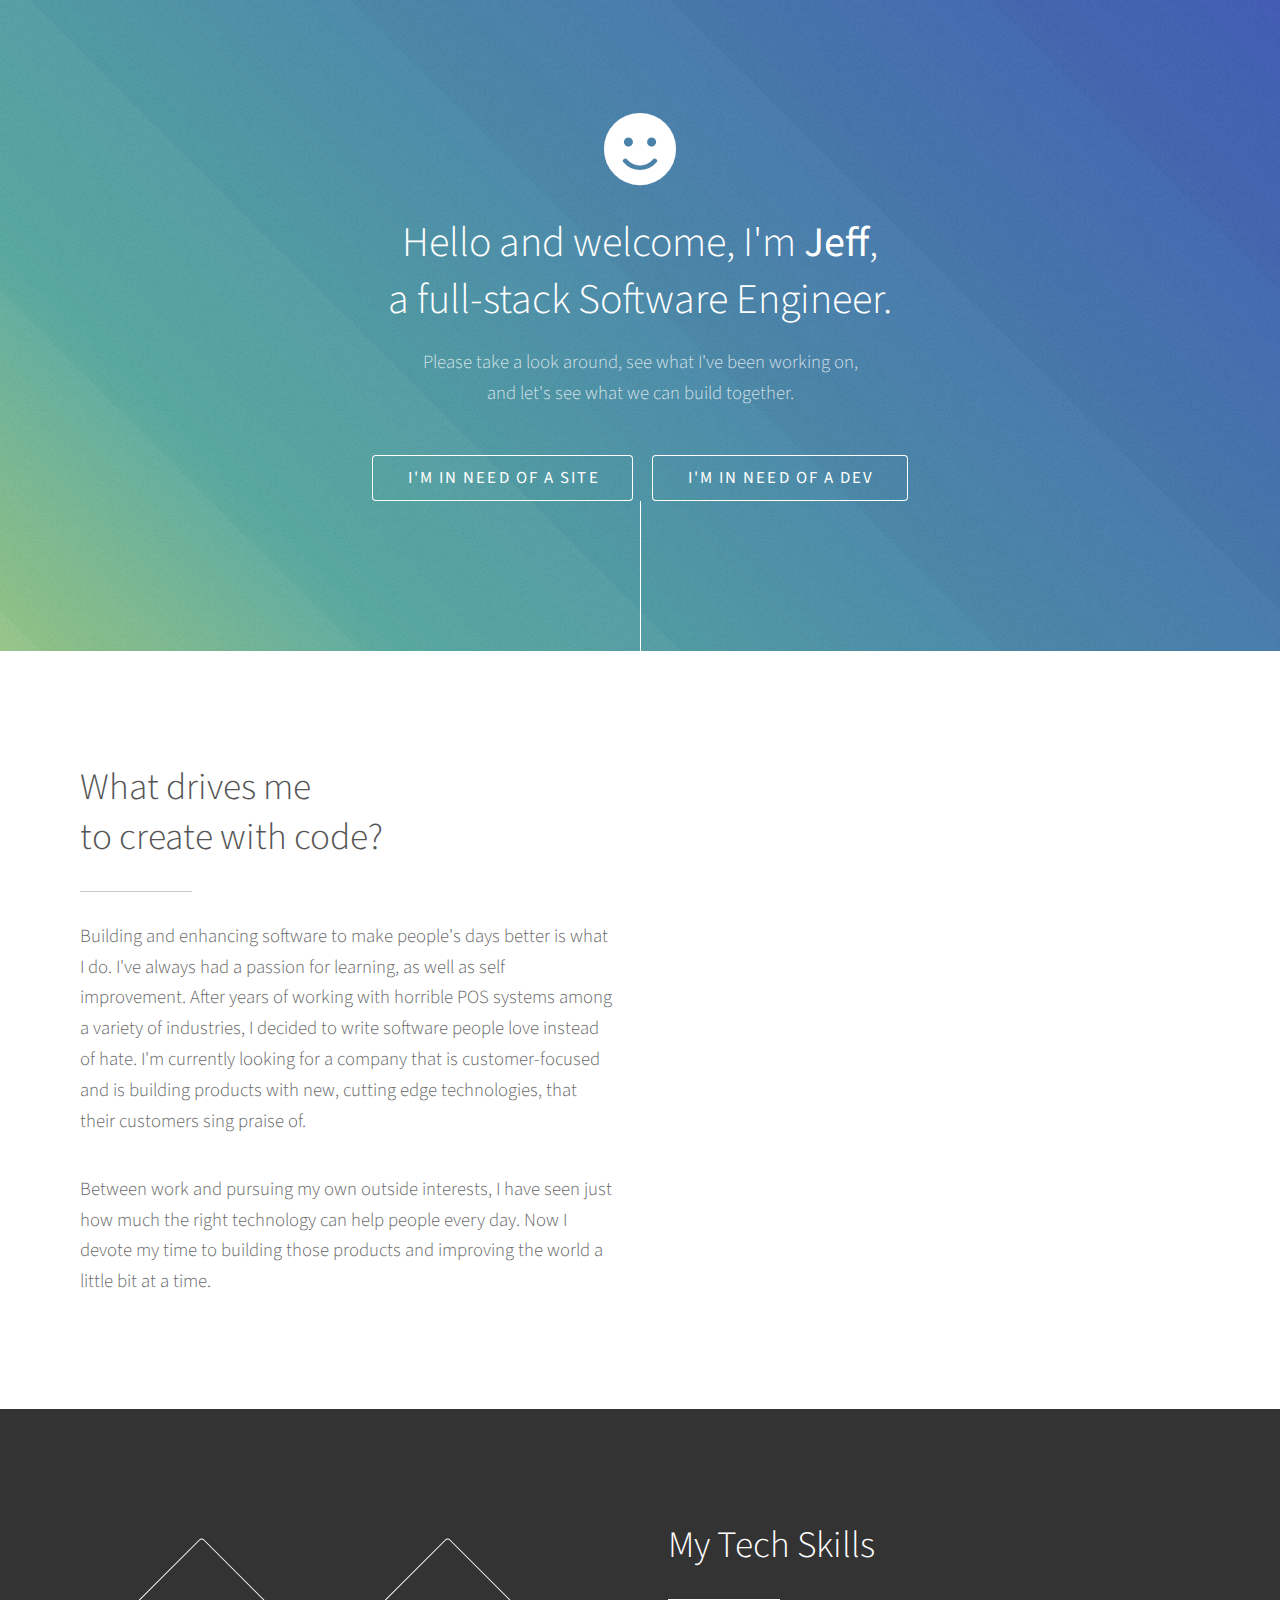
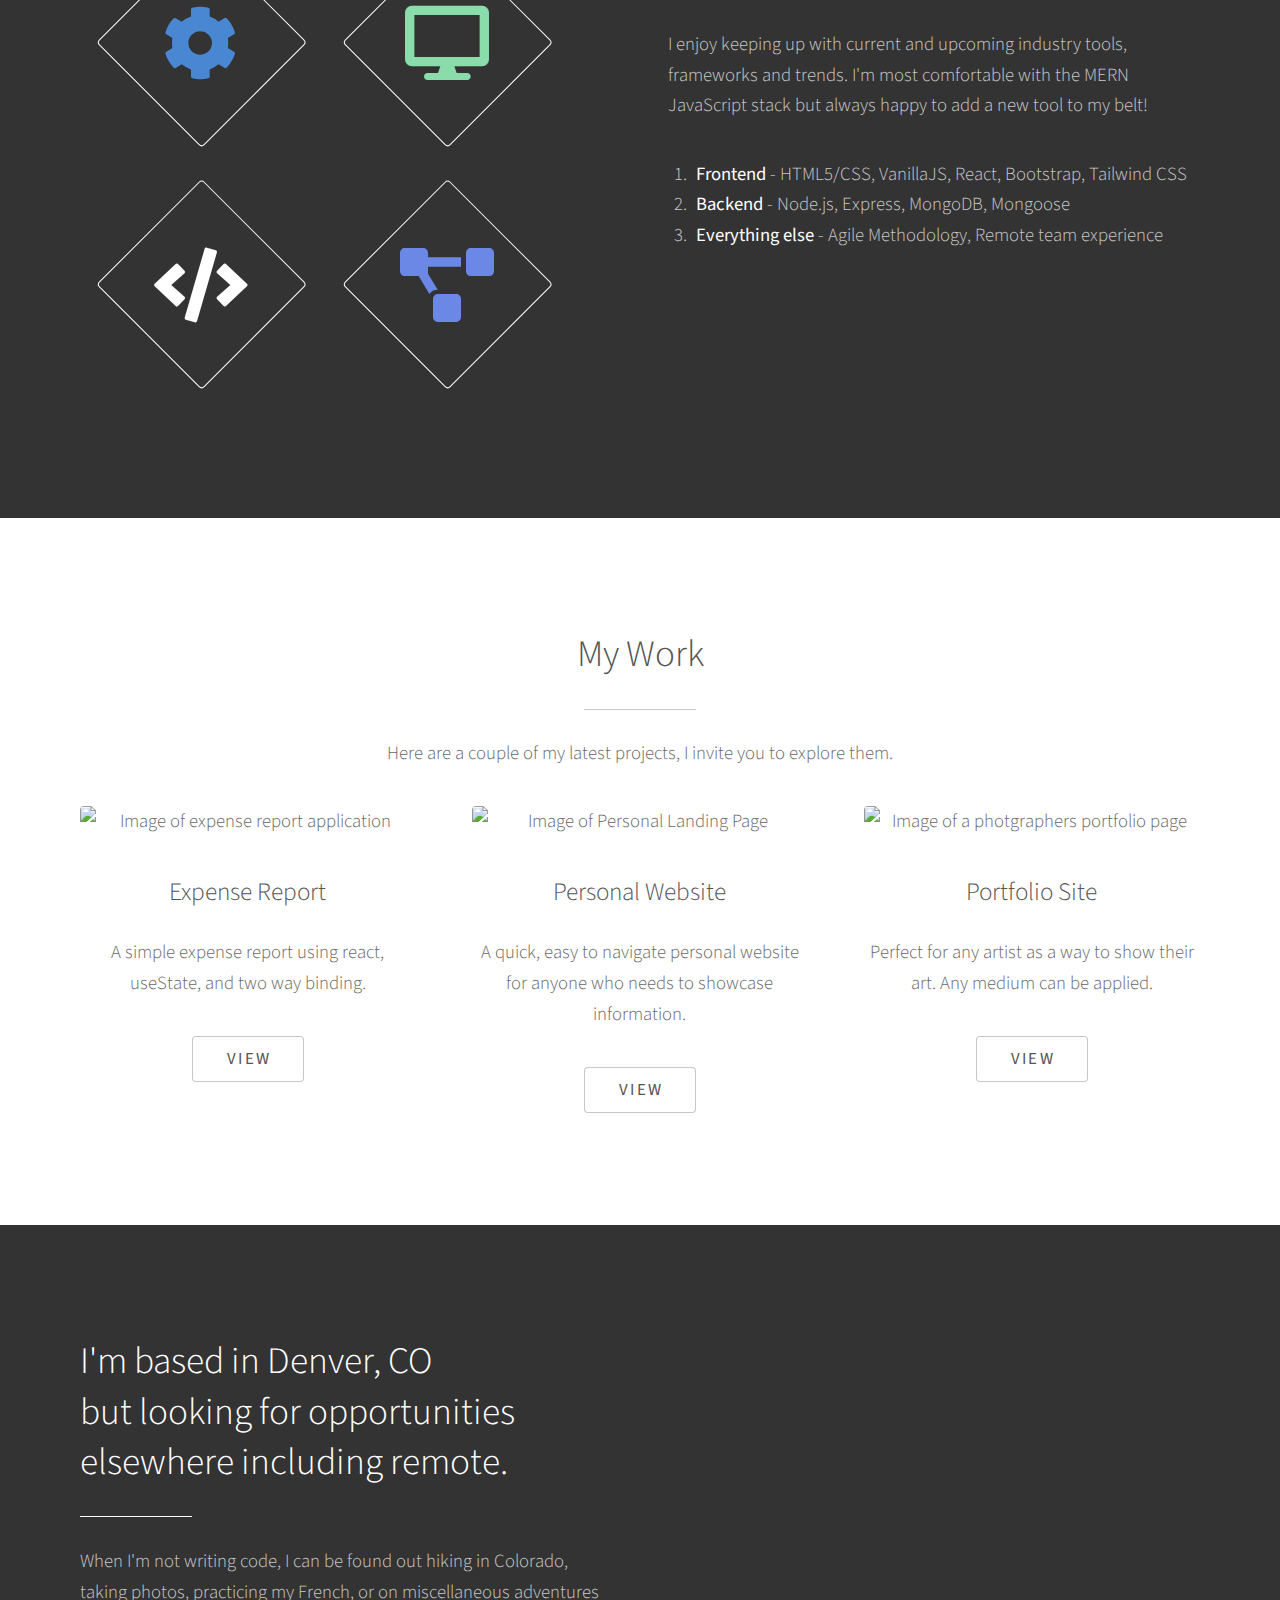
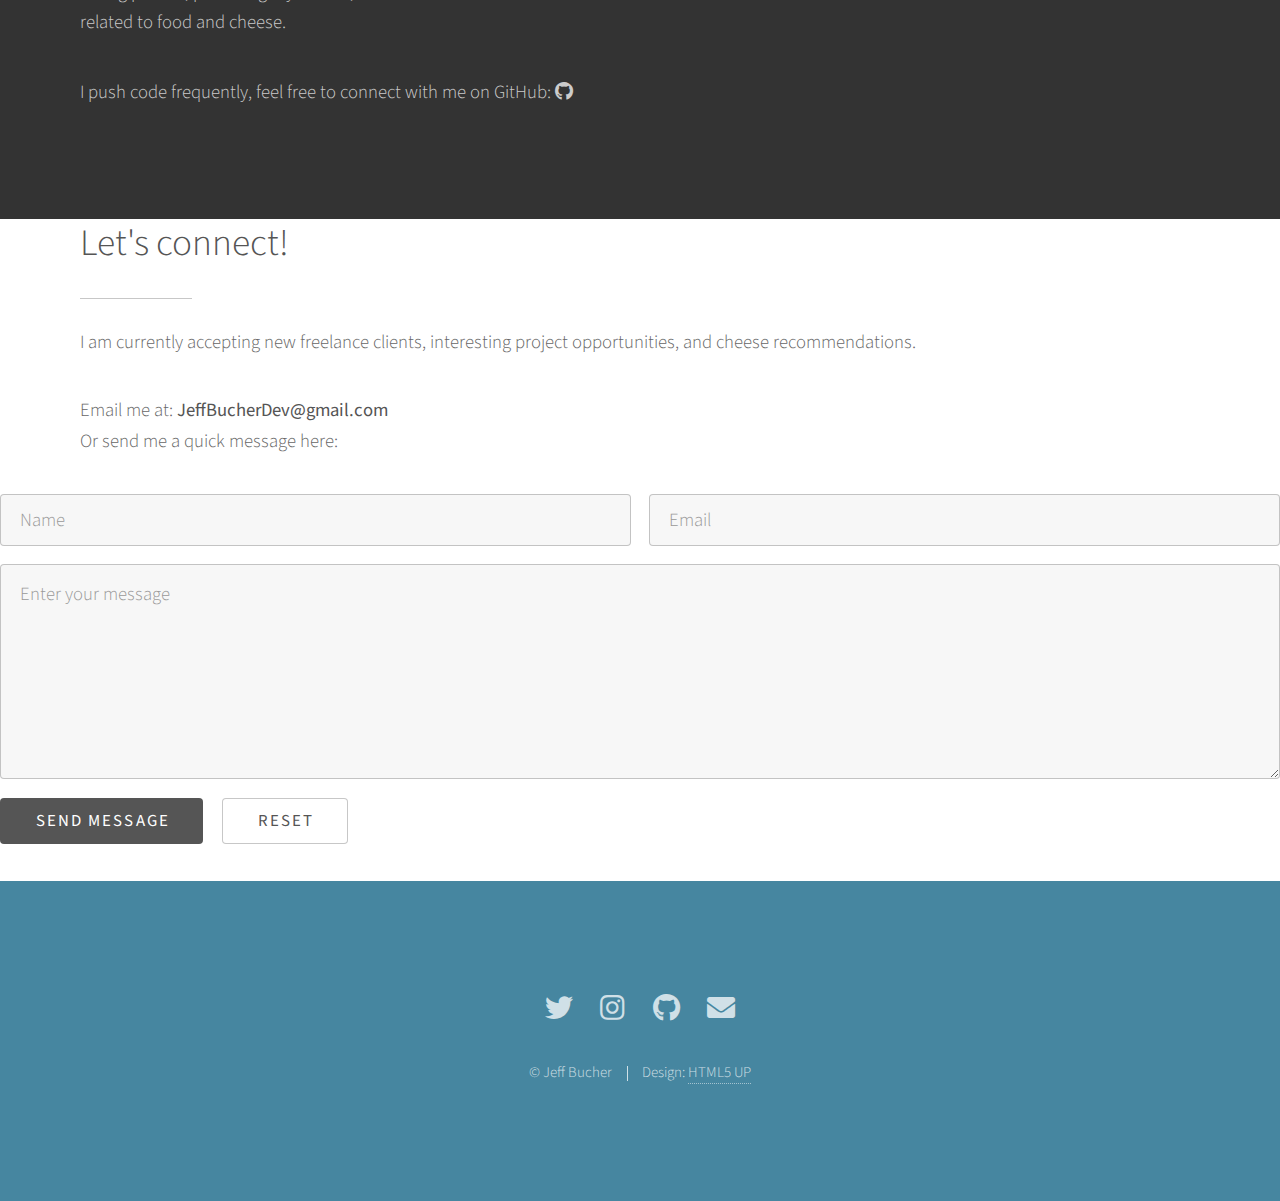
==== dev.html @ a059d7d4 "updated link" ====
<!DOCTYPE HTML>
<!--
	Photon by HTML5 UP
	html5up.net | @ajlkn
	Free for personal and commercial use under the CCA 3.0 license (html5up.net/license)
-->
<html>
	<head>
		<title>Jeff Bucher Dev</title>
		<meta charset="utf-8" />
		<meta name="viewport" content="width=device-width, initial-scale=1, user-scalable=no" content="Web Developer, Software Engineer, Freelance" />
		<link rel="stylesheet" href="assets/css/main.css" />
		<noscript><link rel="stylesheet" href="assets/css/noscript.css" /></noscript>
	</head>
	<body class="is-preload">

		<!-- Header -->
			<section id="header">
				<div class="inner">
					<span class="icon solid major fa-smile"></span>
					<h1>Hello and welcome, I'm <strong>Jeff</strong>,<br/> a full-stack Software Engineer.
					</h1>
					<p>Please take a look around, see what I've been working on,<br />
					and let's see what we can build together.</p>
					<ul class="actions special">
						<li><a href="https://jeffbucherdev.netlify.app/#legend" class="button scrolly">I'm in need of a Site</a></li>
						<li><a href="#legend" class="button scrolly">I'm in need of a Dev</a></li>
					</ul>
				</div>
			</section>

		<!-- One -->
			<section id="legend" class="main style1">
				<div class="container">
					<div class="row gtr-150">
						<div id="noImageDiv" class="col-6 col-12-medium">
						<div>
							<header class="major">
								<h2>What drives me<br/>
								to create with code?</h2>
							</header>
							<p>Building and enhancing software to make people's days better is what I do. I've always had a passion for learning, as well as self improvement. After years of working with horrible POS systems among a variety of industries, I decided to write software people love instead of hate. I'm currently looking for a company that is customer-focused and is building products with new, cutting edge technologies, that their customers sing praise of.</p>

							<p>Between work and pursuing my own outside interests, I have seen just how much the right technology can help people every day. Now I devote my time to building those products and improving the world a little bit at a time.</p>
						</div>
						</div>
						<!-- <div class="col-6 col-12-medium imp-medium">
							<span class="image fit"><img src="images/pic01.webp" alt="" /></span>
						</div> -->
					</div>
				</div>
			</section>

		<!-- Two -->
			<section id="two" class="main style2">
				<div class="container">
					<div class="row gtr-150">
						<div class="col-6 col-12-medium">
							<ul class="major-icons">
								<li><span class="icon solid style5 major fa-cog"></span></li>
								<li><span class="icon solid style2 major fa-desktop"></span></li>
								<li><span class="icon solid style7 major fa-code"></span></li>
								<li><span class="icon solid style6 major fa-project-diagram"></span></li>
								<!-- <li><span class="icon solid style5 major fa-desktop"></span></li> -->
								<!-- <li><span class="icon solid style6 major fa-calendar"></span></li> -->
							</ul>
						</div>
						<div class="col-6 col-12-medium">
							<header class="major">
								<h2>My Tech Skills</h2>
							</header>
							<p>I enjoy keeping up with current and upcoming industry tools, frameworks and trends. I'm most comfortable with the MERN JavaScript stack but always happy to add a new tool to my belt!</p>
							<ol>
								<li><strong>Frontend</strong> - HTML5/CSS, VanillaJS, React, Bootstrap, Tailwind CSS</li>
								<li><strong>Backend</strong> - Node.js, Express, MongoDB, Mongoose</li>
								<li><strong>Everything else</strong> - Agile Methodology, Remote team experience</li>					
							</ol>
					</div>
				</div>
			</section>

		<!-- Three -->
			<section id="three" class="main style1 special">
				<div class="container">
					<header class="major">
						<h2>My Work</h2>
					</header>
					<p>Here are a couple of my latest projects, I invite you to explore them.</p>
					<div class="row gtr-150">
						<div class="col-4 col-12-medium">
							<a href="https://lucky-pasca-1cfb32.netlify.app/" target="_blank">
								<span id="ffcoImg" class="image fit"><img src="https://gyazo.com/a815c8e8aad1bcd183b7c6831dd3ce03" alt="Image of expense report application" /></span>
							</a>
							<h3>Expense Report</h3>
							<p>A simple expense report using react, useState, and two way binding.</p>
							<ul class="actions special">
								<li><a href="https://lucky-pasca-1cfb32.netlify.app/" class="button">View</a></li>
							</ul>
						</div>
						<div class="col-4 col-12-medium">
							<a href="https://jessicaandrews.netlify.app/" target="_blank">
								<span id="plpImg" class="image fit"><img src="images/PLP.webp" alt="Image of Personal Landing Page" /></span>
							</a>
							<h3>Personal Website</h3>
							<p>A quick, easy to navigate personal website for anyone who needs to showcase information.</p>
							<ul class="actions special">
								<li><a href="https://jessicaandrews.netlify.app/" target="_blank" class="button">View</a></li>
							</ul>
						</div>
						<div class="col-4 col-12-medium">
							<a href="https://emerson-stone.netlify.app/" target="_blank">
								<span id="artPortfolio" class="image fit"><img src="images/ArtPortfolio.webp" alt="Image of a photgraphers portfolio page" /></span>
							</a>
							<h3>Portfolio Site</h3>
							<p>Perfect for any artist as a way to show their art. Any medium can be applied.</p>
							<ul class="actions special">
								<li><a href="https://emerson-stone.netlify.app" class="button">View</a></li>
							</ul>
						</div>
					</div>
				</div>
			</section>

		<!-- Four -->
		<section id="about" class="main style2">
			<div class="container">
				<div class="row gtr-150">
					<div class="col-6 col-12-medium">
						<div>
							<header class="major">
								<h2>I'm based in Denver, CO </br> but looking 
                                 for opportunities elsewhere including remote.</h2>
							</header>
							<p>When I'm not writing code, I can be found out hiking in Colorado, taking photos, practicing my French, or on miscellaneous adventures related to food and cheese.</p>

							<p>I push code frequently, feel free to connect with me on GitHub: <a href="https://github.com/jeffbucherdev" class="icon brands alt fa-github" target="_blank"><span class="label">GitHub</span></a> </p>
					
						</div>
					</div>	
						<div class="col-6 col-12-medium imp-medium">
						<span id="profilePic" class="image fit"><img src="images/pic01.webp" alt="" /></span>
					</div>
				</div>
			</div>
		</section>
		<!-- Five -->
		<!--
			<section id="five" class="main style1">
				<div class="container">
					<header class="major special">
						<h2>Elements</h2>
					</header>

					<section>
						<h4>Text</h4>
						<p>This is <b>bold</b> and this is <strong>strong</strong>. This is <i>italic</i> and this is <em>emphasized</em>.
						This is <sup>superscript</sup> text and this is <sub>subscript</sub> text.
						This is <u>underlined</u> and this is code: <code>for (;;) { ... }</code>. Finally, <a href="#">this is a link</a>.</p>
						<hr />
						<header>
							<h4>Heading with a Subtitle</h4>
							<p>Lorem ipsum dolor sit amet nullam id egestas urna aliquam</p>
						</header>
						<p>Nunc lacinia ante nunc ac lobortis. Interdum adipiscing gravida odio porttitor sem non mi integer non faucibus ornare mi ut ante amet placerat aliquet. Volutpat eu sed ante lacinia sapien lorem accumsan varius montes viverra nibh in adipiscing blandit tempus accumsan.</p>
						<header>
							<h5>Heading with a Subtitle</h5>
							<p>Lorem ipsum dolor sit amet nullam id egestas urna aliquam</p>
						</header>
						<p>Nunc lacinia ante nunc ac lobortis. Interdum adipiscing gravida odio porttitor sem non mi integer non faucibus ornare mi ut ante amet placerat aliquet. Volutpat eu sed ante lacinia sapien lorem accumsan varius montes viverra nibh in adipiscing blandit tempus accumsan.</p>
						<hr />
						<h2>Heading Level 2</h2>
						<h3>Heading Level 3</h3>
						<h4>Heading Level 4</h4>
						<h5>Heading Level 5</h5>
						<h6>Heading Level 6</h6>
						<hr />
						<h5>Blockquote</h5>
						<blockquote>Fringilla nisl. Donec accumsan interdum nisi, quis tincidunt felis sagittis eget tempus euismod. Vestibulum ante ipsum primis in faucibus vestibulum. Blandit adipiscing eu felis iaculis volutpat ac adipiscing accumsan faucibus. Vestibulum ante ipsum primis in faucibus lorem ipsum dolor sit amet nullam adipiscing eu felis.</blockquote>
						<h5>Preformatted</h5>
						<pre><code>i = 0;

while (!deck.isInOrder()) {
print 'Iteration ' + i;
deck.shuffle();
i++;
}

print 'It took ' + i + ' iterations to sort the deck.';</code></pre>
					</section>

					<section>
						<h4>Lists</h4>
						<div class="row">
							<div class="col-6 col-12-medium">
								<h5>Unordered</h5>
								<ul>
									<li>Dolor pulvinar etiam.</li>
									<li>Sagittis adipiscing.</li>
									<li>Felis enim feugiat.</li>
								</ul>
								<h5>Alternate</h5>
								<ul class="alt">
									<li>Dolor pulvinar etiam.</li>
									<li>Sagittis adipiscing.</li>
									<li>Felis enim feugiat.</li>
								</ul>
							</div>
							<div class="col-6 col-12-medium">
								<h5>Ordered</h5>
								<ol>
									<li>Dolor pulvinar etiam.</li>
									<li>Etiam vel felis viverra.</li>
									<li>Felis enim feugiat.</li>
									<li>Dolor pulvinar etiam.</li>
									<li>Etiam vel felis lorem.</li>
									<li>Felis enim et feugiat.</li>
								</ol>
								<h5>Icons</h5>
								<ul class="icons">
									<li><a href="#" class="icon brands fa-twitter"><span class="label">Twitter</span></a></li>
									<li><a href="#" class="icon brands fa-facebook-f"><span class="label">Facebook</span></a></li>
									<li><a href="#" class="icon brands fa-instagram"><span class="label">Instagram</span></a></li>
									<li><a href="#" class="icon brands fa-github"><span class="label">Github</span></a></li>
								</ul>
							</div>
						</div>
						<h5>Actions</h5>
						<div class="row">
							<div class="col-6 col-12-medium">
								<ul class="actions">
									<li><a href="#" class="button primary">Default</a></li>
									<li><a href="#" class="button">Default</a></li>
								</ul>
								<ul class="actions small">
									<li><a href="#" class="button primary small">Small</a></li>
									<li><a href="#" class="button small">Small</a></li>
								</ul>
								<ul class="actions stacked">
									<li><a href="#" class="button primary">Default</a></li>
									<li><a href="#" class="button">Default</a></li>
								</ul>
								<ul class="actions stacked">
									<li><a href="#" class="button primary small">Small</a></li>
									<li><a href="#" class="button small">Small</a></li>
								</ul>
							</div>
							<div class="col-6 col-12-medium">
								<ul class="actions stacked">
									<li><a href="#" class="button primary fit">Default</a></li>
									<li><a href="#" class="button fit">Default</a></li>
								</ul>
								<ul class="actions stacked">
									<li><a href="#" class="button primary small fit">Small</a></li>
									<li><a href="#" class="button small fit">Small</a></li>
								</ul>
							</div>
						</div>
					</section>

					<section>
						<h4>Table</h4>
						<h5>Default</h5>
						<div class="table-wrapper">
							<table>
								<thead>
									<tr>
										<th>Name</th>
										<th>Description</th>
										<th>Price</th>
									</tr>
								</thead>
								<tbody>
									<tr>
										<td>Item One</td>
										<td>Ante turpis integer aliquet porttitor.</td>
										<td>29.99</td>
									</tr>
									<tr>
										<td>Item Two</td>
										<td>Vis ac commodo adipiscing arcu aliquet.</td>
										<td>19.99</td>
									</tr>
									<tr>
										<td>Item Three</td>
										<td> Morbi faucibus arcu accumsan lorem.</td>
										<td>29.99</td>
									</tr>
									<tr>
										<td>Item Four</td>
										<td>Vitae integer tempus condimentum.</td>
										<td>19.99</td>
									</tr>
									<tr>
										<td>Item Five</td>
										<td>Ante turpis integer aliquet porttitor.</td>
										<td>29.99</td>
									</tr>
								</tbody>
								<tfoot>
									<tr>
										<td colspan="2"></td>
										<td>100.00</td>
									</tr>
								</tfoot>
							</table>
						</div>

						<h5>Alternate</h5>
						<div class="table-wrapper">
							<table class="alt">
								<thead>
									<tr>
										<th>Name</th>
										<th>Description</th>
										<th>Price</th>
									</tr>
								</thead>
								<tbody>
									<tr>
										<td>Item One</td>
										<td>Ante turpis integer aliquet porttitor.</td>
										<td>29.99</td>
									</tr>
									<tr>
										<td>Item Two</td>
										<td>Vis ac commodo adipiscing arcu aliquet.</td>
										<td>19.99</td>
									</tr>
									<tr>
										<td>Item Three</td>
										<td> Morbi faucibus arcu accumsan lorem.</td>
										<td>29.99</td>
									</tr>
									<tr>
										<td>Item Four</td>
										<td>Vitae integer tempus condimentum.</td>
										<td>19.99</td>
									</tr>
									<tr>
										<td>Item Five</td>
										<td>Ante turpis integer aliquet porttitor.</td>
										<td>29.99</td>
									</tr>
								</tbody>
								<tfoot>
									<tr>
										<td colspan="2"></td>
										<td>100.00</td>
									</tr>
								</tfoot>
							</table>
						</div>
					</section>

					<section>
						<h4>Buttons</h4>
						<ul class="actions">
							<li><a href="#" class="button primary">Primary</a></li>
							<li><a href="#" class="button">Default</a></li>
						</ul>
						<ul class="actions">
							<li><a href="#" class="button large">Large</a></li>
							<li><a href="#" class="button">Default</a></li>
							<li><a href="#" class="button small">Small</a></li>
						</ul>
						<ul class="actions fit">
							<li><a href="#" class="button fit">Fit</a></li>
							<li><a href="#" class="button primary fit">Fit</a></li>
							<li><a href="#" class="button fit">Fit</a></li>
						</ul>
						<ul class="actions fit small">
							<li><a href="#" class="button primary fit small">Fit + Small</a></li>
							<li><a href="#" class="button fit small">Fit + Small</a></li>
							<li><a href="#" class="button primary fit small">Fit + Small</a></li>
						</ul>
						<ul class="actions">
							<li><a href="#" class="button primary icon solid fa-download">Icon</a></li>
							<li><a href="#" class="button icon solid fa-download">Icon</a></li>
						</ul>
						<ul class="actions">
							<li><span class="button primary disabled">Disabled</span></li>
							<li><span class="button disabled">Disabled</span></li>
						</ul>
					</section>
				-->
				<section id="contact">
					<div id="letsConnect" class="container">
						<header class="major">
							<h2>Let's connect!</h2>
						</header>
						<p>I am currently accepting new freelance clients, interesting project opportunities, and cheese recommendations.</p>
						<p>Email me at: <strong>JeffBucherDev@gmail.com</strong><br>
						Or send me a quick message here:</p>
					</div>
					<section id="contactForm">
						<!-- <h4>Form</h4> -->
						<form method="post" action="#" netlify>
							<div class="row gtr-uniform gtr-50">
								<div class="col-6 col-12-xsmall">
									<input type="text" name="demo-name" id="demo-name" value="" placeholder="Name" />
								</div>
								<div class="col-6 col-12-xsmall">
									<input type="email" name="demo-email" id="demo-email" value="" placeholder="Email" />
								</div>
								<!-- <div class="col-12">
									<select name="demo-category" id="demo-category">
										<option value="">- Category -</option>
										<option value="1">Manufacturing</option>
										<option value="1">Shipping</option>
										<option value="1">Administration</option>
										<option value="1">Human Resources</option>
									</select>
								</div> -->
								<!-- <div class="col-4 col-12-small">
									<input type="radio" id="demo-priority-low" name="demo-priority" checked>
									<label for="demo-priority-low">Low</label>
								</div>
								<div class="col-4 col-12-small">
									<input type="radio" id="demo-priority-normal" name="demo-priority">
									<label for="demo-priority-normal">Normal</label>
								</div>
								<div class="col-4 col-12-small">
									<input type="radio" id="demo-priority-high" name="demo-priority">
									<label for="demo-priority-high">High</label>
								</div>
								<div class="col-6 col-12-small">
									<input type="checkbox" id="demo-copy" name="demo-copy">
									<label for="demo-copy">Email me a copy</label>
								</div>
								<div class="col-6 col-12-small">
									<input type="checkbox" id="demo-human" name="demo-human" checked>
									<label for="demo-human">Not a robot</label>
								</div> -->
								<div class="col-12">
									<textarea name="demo-message" id="demo-message" placeholder="Enter your message" rows="6"></textarea>
								</div>
								<div class="col-12">
									<ul class="actions">
										<li><input type="submit" value="Send Message" class="primary" /></li>
										<li><input type="reset" value="Reset" /></li>
									</ul>
								</div>
							</div>
						</form>
					</section>
				</section>
					<!--
					<section>
						<h4>Image</h4>
						<h5>Fit</h5>
						<div class="box alt">
							<div class="row gtr-uniform gtr-50">
								<div class="col-12"><span class="image fit"><img src="images/pic06.webp" alt="" /></span></div>
								<div class="col-4"><span class="image fit"><img src="images/pic02.webp" alt="" /></span></div>
								<div class="col-4"><span class="image fit"><img src="images/pic03.webp" alt="" /></span></div>
								<div class="col-4"><span class="image fit"><img src="images/pic04.webp" alt="" /></span></div>
								<div class="col-4"><span class="image fit"><img src="images/pic03.webp" alt="" /></span></div>
								<div class="col-4"><span class="image fit"><img src="images/pic04.webp" alt="" /></span></div>
								<div class="col-4"><span class="image fit"><img src="images/pic02.webp" alt="" /></span></div>
								<div class="col-4"><span class="image fit"><img src="images/pic04.webp" alt="" /></span></div>
								<div class="col-4"><span class="image fit"><img src="images/pic02.webp" alt="" /></span></div>
								<div class="col-4"><span class="image fit"><img src="images/pic03.webp" alt="" /></span></div>
							</div>
						</div>
						<h5>Left &amp; Right</h5>
						<p><span class="image left"><img src="images/pic05.webp" alt="" /></span>Fringilla nisl. Donec accumsan interdum nisi, quis tincidunt felis sagittis eget. tempus euismod. Vestibulum ante ipsum primis in faucibus vestibulum. Blandit adipiscing eu felis iaculis volutpat ac adipiscing accumsan eu faucibus. Integer ac pellentesque praesent tincidunt felis sagittis eget. tempus euismod. Vestibulum ante ipsum primis in faucibus vestibulum. Blandit adipiscing eu felis iaculis volutpat ac adipiscing accumsan eu faucibus. Integer ac pellentesque praesent. Donec accumsan interdum nisi, quis tincidunt felis sagittis eget. tempus euismod. Vestibulum ante ipsum primis in faucibus vestibulum. Blandit adipiscing eu felis iaculis volutpat ac adipiscing accumsan eu faucibus. Integer ac pellentesque praesent tincidunt felis sagittis eget. tempus euismod. Vestibulum ante ipsum primis in faucibus vestibulum. Blandit adipiscing eu felis iaculis volutpat ac adipiscing accumsan eu faucibus. Integer ac pellentesque praesent. Blandit adipiscing eu felis iaculis volutpat ac adipiscing accumsan eu faucibus. Integer ac pellentesque praesent tincidunt felis sagittis eget. tempus euismod. Vestibulum ante ipsum primis in faucibus vestibulum. Blandit adipiscing eu felis iaculis volutpat ac adipiscing accumsan eu faucibus. Integer ac pellentesque praesent.</p>
						<p><span class="image right"><img src="images/pic05.webp" alt="" /></span>Fringilla nisl. Donec accumsan interdum nisi, quis tincidunt felis sagittis eget. tempus euismod. Vestibulum ante ipsum primis in faucibus vestibulum. Blandit adipiscing eu felis iaculis volutpat ac adipiscing accumsan eu faucibus. Integer ac pellentesque praesent tincidunt felis sagittis eget. tempus euismod. Vestibulum ante ipsum primis in faucibus vestibulum. Blandit adipiscing eu felis iaculis volutpat ac adipiscing accumsan eu faucibus. Integer ac pellentesque praesent. Donec accumsan interdum nisi, quis tincidunt felis sagittis eget. tempus euismod. Vestibulum ante ipsum primis in faucibus vestibulum. Blandit adipiscing eu felis iaculis volutpat ac adipiscing accumsan eu faucibus. Integer ac pellentesque praesent tincidunt felis sagittis eget. tempus euismod. Vestibulum ante ipsum primis in faucibus vestibulum. Blandit adipiscing eu felis iaculis volutpat ac adipiscing accumsan eu faucibus. Integer ac pellentesque praesent. Blandit adipiscing eu felis iaculis volutpat ac adipiscing accumsan eu faucibus. Integer ac pellentesque praesent tincidunt felis sagittis eget. tempus euismod. Vestibulum ante ipsum primis in faucibus vestibulum. Blandit adipiscing eu felis iaculis volutpat ac adipiscing accumsan eu faucibus. Integer ac pellentesque praesent.</p>
					</section>

				</div>
			</section>
		-->

		<!-- Footer -->
			<section id="footer">
				<ul class="icons">
					<li><a href="https://twitter.com/JeffBucherDev" class="icon brands alt fa-twitter"><span class="label">Twitter</span></a></li>
					<!-- <li><a href="#" class="icon brands alt fa-facebook-f"><span class="label">Facebook</span></a></li> -->
					<li><a href="https://www.instagram.com/calmincolorado/" class="icon brands alt fa-instagram"><span class="label">Instagram</span></a></li>
					<li><a href="https://github.com/JeffBucherDev" class="icon brands alt fa-github"><span class="label">GitHub</span></a></li>
					<li><a href="mailto:JeffBucherDev@gmail.com?subject=Hello%20from%20Jeff%27s%20site" class="icon solid alt fa-envelope"><span class="label">Email</span></a></li>
				</ul>
				<ul class="copyright">
					<li>&copy; Jeff Bucher</li><li>Design: <a href="http://html5up.net">HTML5 UP</a></li>
				</ul>
			</section>

		<!-- Scripts -->
			<script src="assets/js/jquery.min.js"></script>
			<script src="assets/js/jquery.scrolly.min.js"></script>
			<script src="assets/js/browser.min.js"></script>
			<script src="assets/js/breakpoints.min.js"></script>
			<script src="assets/js/util.js"></script>
			<script src="assets/js/main.js"></script>

	</body>
</html>
---- assets/css/main.css ----
@import url("fontawesome-all.min.css");
@import url("https://fonts.googleapis.com/css?family=Source+Sans+Pro:300,300italic,400,400italic");

/*
	Photon by HTML5 UP
	html5up.net | @ajlkn
	Free for personal and commercial use under the CCA 3.0 license (html5up.net/license)
*/

html, body, div, span, applet, object,
iframe, h1, h2, h3, h4, h5, h6, p, blockquote,
pre, a, abbr, acronym, address, big, cite,
code, del, dfn, em, img, ins, kbd, q, s, samp,
small, strike, strong, sub, sup, tt, var, b,
u, i, center, dl, dt, dd, ol, ul, li, fieldset,
form, label, legend, table, caption, tbody,
tfoot, thead, tr, th, td, article, aside,
canvas, details, embed, figure, figcaption,
footer, header, hgroup, menu, nav, output, ruby,
section, summary, time, mark, audio, video {
	margin: 0;
	padding: 0;
	border: 0;
	font-size: 100%;
	font: inherit;
	vertical-align: baseline;}

article, aside, details, figcaption, figure,
footer, header, hgroup, menu, nav, section {
	display: block;}

body {
	line-height: 1;
}

ol, ul {
	list-style: none;
}

blockquote, q {
	quotes: none;
}

	blockquote:before, blockquote:after, q:before, q:after {
		content: '';
		content: none;
	}

table {
	border-collapse: collapse;
	border-spacing: 0;
}

body {
	-webkit-text-size-adjust: none;
}

mark {
	background-color: transparent;
	color: inherit;
}

input::-moz-focus-inner {
	border: 0;
	padding: 0;
}

input, select, textarea {
	-moz-appearance: none;
	-webkit-appearance: none;
	-ms-appearance: none;
	appearance: none;
}

/* Basic */

	html {
		box-sizing: border-box;
	}

	*, *:before, *:after {
		box-sizing: inherit;
	}

	body {
		background: #fff;
	}

		body.is-preload *, body.is-preload *:before, body.is-preload *:after {
			-moz-animation: none !important;
			-webkit-animation: none !important;
			-ms-animation: none !important;
			animation: none !important;
			-moz-transition: none !important;
			-webkit-transition: none !important;
			-ms-transition: none !important;
			transition: none !important;
		}

	body, input, select, textarea {
		color: #666;
		font-family: "Source Sans Pro", Helvetica, sans-serif;
		font-size: 16pt;
		font-weight: 300;
		line-height: 1.65em;
	}

	a {
		-moz-transition: color 0.2s ease-in-out, border-color 0.2s ease-in-out;
		-webkit-transition: color 0.2s ease-in-out, border-color 0.2s ease-in-out;
		-ms-transition: color 0.2s ease-in-out, border-color 0.2s ease-in-out;
		transition: color 0.2s ease-in-out, border-color 0.2s ease-in-out;
		border-bottom: dotted 1px #666;
		color: inherit;
		text-decoration: none;
	}

		a:hover {
			border-bottom-color: transparent !important;
			color: #6bd4c8;
		}

	strong, b {
		color: #555;
		font-weight: 400;
	}

	em, i {
		font-style: italic;
	}

	p {
		margin: 0 0 2em 0;
	}

	h1, h2, h3, h4, h5, h6 {
		color: #555;
		line-height: 1em;
		margin: 0 0 1em 0;
	}

		h1 a, h2 a, h3 a, h4 a, h5 a, h6 a {
			color: inherit;
			text-decoration: none;
		}

	h1 {
		font-size: 2.25em;
		line-height: 1.35em;
	}

	h2 {
		font-size: 2em;
		line-height: 1.35em;
	}

	h3 {
		font-size: 1.35em;
		line-height: 1.5em;
	}

	h4 {
		font-size: 1.25em;
		line-height: 1.5em;
	}

	h5 {
		font-size: 0.9em;
		line-height: 1.5em;
	}

	h6 {
		font-size: 0.7em;
		line-height: 1.5em;
	}

	sub {
		font-size: 0.8em;
		position: relative;
		top: 0.5em;
	}

	sup {
		font-size: 0.8em;
		position: relative;
		top: -0.5em;
	}

	hr {
		border: 0;
		border-bottom: solid 1px rgba(144, 144, 144, 0.5);
		margin: 2em 0;
	}

		hr.major {
			margin: 3em 0;
		}

	blockquote {
		border-left: solid 4px rgba(144, 144, 144, 0.5);
		font-style: italic;
		margin: 0 0 2em 0;
		padding: 0.5em 0 0.5em 2em;
	}

	code {
		background: rgba(144, 144, 144, 0.075);
		border-radius: 4px;
		border: solid 1px rgba(144, 144, 144, 0.5);
		font-family: "Courier New", monospace;
		font-size: 0.9em;
		margin: 0 0.25em;
		padding: 0.25em 0.65em;
	}

	pre {
		-webkit-overflow-scrolling: touch;
		font-family: "Courier New", monospace;
		font-size: 0.9em;
		margin: 0 0 2em 0;
	}

		pre code {
			display: block;
			line-height: 1.75em;
			padding: 1em 1.5em;
			overflow-x: auto;
		}

	.align-left {
		text-align: left;
	}

	.align-center {
		text-align: center;
	}

	.align-right {
		text-align: right;
	}

/* Container */

	.container {
		margin: 0 auto;
		max-width: calc(100% - 4em);
		width: 60em;
	}

		.container.xsmall {
			width: 15em;
		}

		.container.small {
			width: 30em;
		}

		.container.medium {
			width: 45em;
		}

		.container.large {
			width: 75em;
		}

		.container.xlarge {
			width: 90em;
		}

		.container.max {
			width: 100%;
		}

		@media screen and (max-width: 980px) {

			.container {
				max-width: 100% !important;
				width: 100% !important;
			}

		}

		@media screen and (max-width: 480px) {

			.container {
				max-width: calc(100% - 3em);
			}

		}

/* Row */

	.row {
		display: flex;
		flex-wrap: wrap;
		box-sizing: border-box;
		align-items: stretch;
	}

		.row > * {
			box-sizing: border-box;
		}

		.row.gtr-uniform > * > :last-child {
			margin-bottom: 0;
		}

		.row.aln-left {
			justify-content: flex-start;
		}

		.row.aln-center {
			justify-content: center;
		}

		.row.aln-right {
			justify-content: flex-end;
		}

		.row.aln-top {
			align-items: flex-start;
		}

		.row.aln-middle {
			align-items: center;
		}

		.row.aln-bottom {
			align-items: flex-end;
		}

		.row > .imp {
			order: -1;
		}

		.row > .col-1 {
			width: 8.33333%;
		}

		.row > .off-1 {
			margin-left: 8.33333%;
		}

		.row > .col-2 {
			width: 16.66667%;
		}

		.row > .off-2 {
			margin-left: 16.66667%;
		}

		.row > .col-3 {
			width: 25%;
		}

		.row > .off-3 {
			margin-left: 25%;
		}

		.row > .col-4 {
			width: 33.33333%;
		}

		.row > .off-4 {
			margin-left: 33.33333%;
		}

		.row > .col-5 {
			width: 41.66667%;
		}

		.row > .off-5 {
			margin-left: 41.66667%;
		}

		.row > .col-6 {
			width: 50%;
		}

		.row > .off-6 {
			margin-left: 50%;
		}

		.row > .col-7 {
			width: 58.33333%;
		}

		.row > .off-7 {
			margin-left: 58.33333%;
		}

		.row > .col-8 {
			width: 66.66667%;
		}

		.row > .off-8 {
			margin-left: 66.66667%;
		}

		.row > .col-9 {
			width: 75%;
		}

		.row > .off-9 {
			margin-left: 75%;
		}

		.row > .col-10 {
			width: 83.33333%;
		}

		.row > .off-10 {
			margin-left: 83.33333%;
		}

		.row > .col-11 {
			width: 91.66667%;
		}

		.row > .off-11 {
			margin-left: 91.66667%;
		}

		.row > .col-12 {
			width: 100%;
		}

		.row > .off-12 {
			margin-left: 100%;
		}

		.row.gtr-0 {
			margin-top: 0;
			margin-left: 0em;
		}

			.row.gtr-0 > * {
				padding: 0 0 0 0em;
			}

			.row.gtr-0.gtr-uniform {
				margin-top: 0em;
			}

				.row.gtr-0.gtr-uniform > * {
					padding-top: 0em;
				}

		.row.gtr-25 {
			margin-top: 0;
			margin-left: -0.5em;
		}

			.row.gtr-25 > * {
				padding: 0 0 0 0.5em;
			}

			.row.gtr-25.gtr-uniform {
				margin-top: -0.5em;
			}

				.row.gtr-25.gtr-uniform > * {
					padding-top: 0.5em;
				}

		.row.gtr-50 {
			margin-top: 0;
			margin-left: -1em;
		}

			.row.gtr-50 > * {
				padding: 0 0 0 1em;
			}

			.row.gtr-50.gtr-uniform {
				margin-top: -1em;
			}

				.row.gtr-50.gtr-uniform > * {
					padding-top: 1em;
				}

		.row {
			margin-top: 0;
			margin-left: -2em;
		}

			.row > * {
				padding: 0 0 0 2em;
			}

			.row.gtr-uniform {
				margin-top: -2em;
			}

				.row.gtr-uniform > * {
					padding-top: 2em;
				}

		.row.gtr-150 {
			margin-top: 0;
			margin-left: -3em;
		}

			.row.gtr-150 > * {
				padding: 0 0 0 3em;
			}

			.row.gtr-150.gtr-uniform {
				margin-top: -3em;
			}

				.row.gtr-150.gtr-uniform > * {
					padding-top: 3em;
				}

		.row.gtr-200 {
			margin-top: 0;
			margin-left: -4em;
		}

			.row.gtr-200 > * {
				padding: 0 0 0 4em;
			}

			.row.gtr-200.gtr-uniform {
				margin-top: -4em;
			}

				.row.gtr-200.gtr-uniform > * {
					padding-top: 4em;
				}

		@media screen and (max-width: 1680px) {

			.row {
				display: flex;
				flex-wrap: wrap;
				box-sizing: border-box;
				align-items: stretch;
			}

				.row > * {
					box-sizing: border-box;
				}

				.row.gtr-uniform > * > :last-child {
					margin-bottom: 0;
				}

				.row.aln-left {
					justify-content: flex-start;
				}

				.row.aln-center {
					justify-content: center;
				}

				.row.aln-right {
					justify-content: flex-end;
				}

				.row.aln-top {
					align-items: flex-start;
				}

				.row.aln-middle {
					align-items: center;
				}

				.row.aln-bottom {
					align-items: flex-end;
				}

				.row > .imp-xlarge {
					order: -1;
				}

				.row > .col-1-xlarge {
					width: 8.33333%;
				}

				.row > .off-1-xlarge {
					margin-left: 8.33333%;
				}

				.row > .col-2-xlarge {
					width: 16.66667%;
				}

				.row > .off-2-xlarge {
					margin-left: 16.66667%;
				}

				.row > .col-3-xlarge {
					width: 25%;
				}

				.row > .off-3-xlarge {
					margin-left: 25%;
				}

				.row > .col-4-xlarge {
					width: 33.33333%;
				}

				.row > .off-4-xlarge {
					margin-left: 33.33333%;
				}

				.row > .col-5-xlarge {
					width: 41.66667%;
				}

				.row > .off-5-xlarge {
					margin-left: 41.66667%;
				}

				.row > .col-6-xlarge {
					width: 50%;
				}

				.row > .off-6-xlarge {
					margin-left: 50%;
				}

				.row > .col-7-xlarge {
					width: 58.33333%;
				}

				.row > .off-7-xlarge {
					margin-left: 58.33333%;
				}

				.row > .col-8-xlarge {
					width: 66.66667%;
				}

				.row > .off-8-xlarge {
					margin-left: 66.66667%;
				}

				.row > .col-9-xlarge {
					width: 75%;
				}

				.row > .off-9-xlarge {
					margin-left: 75%;
				}

				.row > .col-10-xlarge {
					width: 83.33333%;
				}

				.row > .off-10-xlarge {
					margin-left: 83.33333%;
				}

				.row > .col-11-xlarge {
					width: 91.66667%;
				}

				.row > .off-11-xlarge {
					margin-left: 91.66667%;
				}

				.row > .col-12-xlarge {
					width: 100%;
				}

				.row > .off-12-xlarge {
					margin-left: 100%;
				}

				.row.gtr-0 {
					margin-top: 0;
					margin-left: 0em;
				}

					.row.gtr-0 > * {
						padding: 0 0 0 0em;
					}

					.row.gtr-0.gtr-uniform {
						margin-top: 0em;
					}

						.row.gtr-0.gtr-uniform > * {
							padding-top: 0em;
						}

				.row.gtr-25 {
					margin-top: 0;
					margin-left: -0.5em;
				}

					.row.gtr-25 > * {
						padding: 0 0 0 0.5em;
					}

					.row.gtr-25.gtr-uniform {
						margin-top: -0.5em;
					}

						.row.gtr-25.gtr-uniform > * {
							padding-top: 0.5em;
						}

				.row.gtr-50 {
					margin-top: 0;
					margin-left: -1em;
				}

					.row.gtr-50 > * {
						padding: 0 0 0 1em;
					}

					.row.gtr-50.gtr-uniform {
						margin-top: -1em;
					}

						.row.gtr-50.gtr-uniform > * {
							padding-top: 1em;
						}

				.row {
					margin-top: 0;
					margin-left: -2em;
				}

					.row > * {
						padding: 0 0 0 2em;
					}

					.row.gtr-uniform {
						margin-top: -2em;
					}

						.row.gtr-uniform > * {
							padding-top: 2em;
						}

				.row.gtr-150 {
					margin-top: 0;
					margin-left: -3em;
				}

					.row.gtr-150 > * {
						padding: 0 0 0 3em;
					}

					.row.gtr-150.gtr-uniform {
						margin-top: -3em;
					}

						.row.gtr-150.gtr-uniform > * {
							padding-top: 3em;
						}

				.row.gtr-200 {
					margin-top: 0;
					margin-left: -4em;
				}

					.row.gtr-200 > * {
						padding: 0 0 0 4em;
					}

					.row.gtr-200.gtr-uniform {
						margin-top: -4em;
					}

						.row.gtr-200.gtr-uniform > * {
							padding-top: 4em;
						}

		}

		@media screen and (max-width: 1140px) {

			.row {
				display: flex;
				flex-wrap: wrap;
				box-sizing: border-box;
				align-items: stretch;
			}

				.row > * {
					box-sizing: border-box;
				}

				.row.gtr-uniform > * > :last-child {
					margin-bottom: 0;
				}

				.row.aln-left {
					justify-content: flex-start;
				}

				.row.aln-center {
					justify-content: center;
				}

				.row.aln-right {
					justify-content: flex-end;
				}

				.row.aln-top {
					align-items: flex-start;
				}

				.row.aln-middle {
					align-items: center;
				}

				.row.aln-bottom {
					align-items: flex-end;
				}

				.row > .imp-large {
					order: -1;
				}

				.row > .col-1-large {
					width: 8.33333%;
				}

				.row > .off-1-large {
					margin-left: 8.33333%;
				}

				.row > .col-2-large {
					width: 16.66667%;
				}

				.row > .off-2-large {
					margin-left: 16.66667%;
				}

				.row > .col-3-large {
					width: 25%;
				}

				.row > .off-3-large {
					margin-left: 25%;
				}

				.row > .col-4-large {
					width: 33.33333%;
				}

				.row > .off-4-large {
					margin-left: 33.33333%;
				}

				.row > .col-5-large {
					width: 41.66667%;
				}

				.row > .off-5-large {
					margin-left: 41.66667%;
				}

				.row > .col-6-large {
					width: 50%;
				}

				.row > .off-6-large {
					margin-left: 50%;
				}

				.row > .col-7-large {
					width: 58.33333%;
				}

				.row > .off-7-large {
					margin-left: 58.33333%;
				}

				.row > .col-8-large {
					width: 66.66667%;
				}

				.row > .off-8-large {
					margin-left: 66.66667%;
				}

				.row > .col-9-large {
					width: 75%;
				}

				.row > .off-9-large {
					margin-left: 75%;
				}

				.row > .col-10-large {
					width: 83.33333%;
				}

				.row > .off-10-large {
					margin-left: 83.33333%;
				}

				.row > .col-11-large {
					width: 91.66667%;
				}

				.row > .off-11-large {
					margin-left: 91.66667%;
				}

				.row > .col-12-large {
					width: 100%;
				}

				.row > .off-12-large {
					margin-left: 100%;
				}

				.row.gtr-0 {
					margin-top: 0;
					margin-left: 0em;
				}

					.row.gtr-0 > * {
						padding: 0 0 0 0em;
					}

					.row.gtr-0.gtr-uniform {
						margin-top: 0em;
					}

						.row.gtr-0.gtr-uniform > * {
							padding-top: 0em;
						}

				.row.gtr-25 {
					margin-top: 0;
					margin-left: -0.5em;
				}

					.row.gtr-25 > * {
						padding: 0 0 0 0.5em;
					}

					.row.gtr-25.gtr-uniform {
						margin-top: -0.5em;
					}

						.row.gtr-25.gtr-uniform > * {
							padding-top: 0.5em;
						}

				.row.gtr-50 {
					margin-top: 0;
					margin-left: -1em;
				}

					.row.gtr-50 > * {
						padding: 0 0 0 1em;
					}

					.row.gtr-50.gtr-uniform {
						margin-top: -1em;
					}

						.row.gtr-50.gtr-uniform > * {
							padding-top: 1em;
						}

				.row {
					margin-top: 0;
					margin-left: -2em;
				}

					.row > * {
						padding: 0 0 0 2em;
					}

					.row.gtr-uniform {
						margin-top: -2em;
					}

						.row.gtr-uniform > * {
							padding-top: 2em;
						}

				.row.gtr-150 {
					margin-top: 0;
					margin-left: -3em;
				}

					.row.gtr-150 > * {
						padding: 0 0 0 3em;
					}

					.row.gtr-150.gtr-uniform {
						margin-top: -3em;
					}

						.row.gtr-150.gtr-uniform > * {
							padding-top: 3em;
						}

				.row.gtr-200 {
					margin-top: 0;
					margin-left: -4em;
				}

					.row.gtr-200 > * {
						padding: 0 0 0 4em;
					}

					.row.gtr-200.gtr-uniform {
						margin-top: -4em;
					}

						.row.gtr-200.gtr-uniform > * {
							padding-top: 4em;
						}

		}

		@media screen and (max-width: 980px) {

			.row {
				display: flex;
				flex-wrap: wrap;
				box-sizing: border-box;
				align-items: stretch;
			}

				.row > * {
					box-sizing: border-box;
				}

				.row.gtr-uniform > * > :last-child {
					margin-bottom: 0;
				}

				.row.aln-left {
					justify-content: flex-start;
				}

				.row.aln-center {
					justify-content: center;
				}

				.row.aln-right {
					justify-content: flex-end;
				}

				.row.aln-top {
					align-items: flex-start;
				}

				.row.aln-middle {
					align-items: center;
				}

				.row.aln-bottom {
					align-items: flex-end;
				}

				.row > .imp-medium {
					order: -1;
				}

				.row > .col-1-medium {
					width: 8.33333%;
				}

				.row > .off-1-medium {
					margin-left: 8.33333%;
				}

				.row > .col-2-medium {
					width: 16.66667%;
				}

				.row > .off-2-medium {
					margin-left: 16.66667%;
				}

				.row > .col-3-medium {
					width: 25%;
				}

				.row > .off-3-medium {
					margin-left: 25%;
				}

				.row > .col-4-medium {
					width: 33.33333%;
				}

				.row > .off-4-medium {
					margin-left: 33.33333%;
				}

				.row > .col-5-medium {
					width: 41.66667%;
				}

				.row > .off-5-medium {
					margin-left: 41.66667%;
				}

				.row > .col-6-medium {
					width: 50%;
				}

				.row > .off-6-medium {
					margin-left: 50%;
				}

				.row > .col-7-medium {
					width: 58.33333%;
				}

				.row > .off-7-medium {
					margin-left: 58.33333%;
				}

				.row > .col-8-medium {
					width: 66.66667%;
				}

				.row > .off-8-medium {
					margin-left: 66.66667%;
				}

				.row > .col-9-medium {
					width: 75%;
				}

				.row > .off-9-medium {
					margin-left: 75%;
				}

				.row > .col-10-medium {
					width: 83.33333%;
				}

				.row > .off-10-medium {
					margin-left: 83.33333%;
				}

				.row > .col-11-medium {
					width: 91.66667%;
				}

				.row > .off-11-medium {
					margin-left: 91.66667%;
				}

				.row > .col-12-medium {
					width: 100%;
				}

				.row > .off-12-medium {
					margin-left: 100%;
				}

				.row.gtr-0 {
					margin-top: 0;
					margin-left: 0em;
				}

					.row.gtr-0 > * {
						padding: 0 0 0 0em;
					}

					.row.gtr-0.gtr-uniform {
						margin-top: 0em;
					}

						.row.gtr-0.gtr-uniform > * {
							padding-top: 0em;
						}

				.row.gtr-25 {
					margin-top: 0;
					margin-left: -0.5em;
				}

					.row.gtr-25 > * {
						padding: 0 0 0 0.5em;
					}

					.row.gtr-25.gtr-uniform {
						margin-top: -0.5em;
					}

						.row.gtr-25.gtr-uniform > * {
							padding-top: 0.5em;
						}

				.row.gtr-50 {
					margin-top: 0;
					margin-left: -1em;
				}

					.row.gtr-50 > * {
						padding: 0 0 0 1em;
					}

					.row.gtr-50.gtr-uniform {
						margin-top: -1em;
					}

						.row.gtr-50.gtr-uniform > * {
							padding-top: 1em;
						}

				.row {
					margin-top: 0;
					margin-left: -2em;
				}

					.row > * {
						padding: 0 0 0 2em;
					}

					.row.gtr-uniform {
						margin-top: -2em;
					}

						.row.gtr-uniform > * {
							padding-top: 2em;
						}

				.row.gtr-150 {
					margin-top: 0;
					margin-left: -3em;
				}

					.row.gtr-150 > * {
						padding: 0 0 0 3em;
					}

					.row.gtr-150.gtr-uniform {
						margin-top: -3em;
					}

						.row.gtr-150.gtr-uniform > * {
							padding-top: 3em;
						}

				.row.gtr-200 {
					margin-top: 0;
					margin-left: -4em;
				}

					.row.gtr-200 > * {
						padding: 0 0 0 4em;
					}

					.row.gtr-200.gtr-uniform {
						margin-top: -4em;
					}

						.row.gtr-200.gtr-uniform > * {
							padding-top: 4em;
						}

		}

		@media screen and (max-width: 736px) {

			.row {
				display: flex;
				flex-wrap: wrap;
				box-sizing: border-box;
				align-items: stretch;
			}

				.row > * {
					box-sizing: border-box;
				}

				.row.gtr-uniform > * > :last-child {
					margin-bottom: 0;
				}

				.row.aln-left {
					justify-content: flex-start;
				}

				.row.aln-center {
					justify-content: center;
				}

				.row.aln-right {
					justify-content: flex-end;
				}

				.row.aln-top {
					align-items: flex-start;
				}

				.row.aln-middle {
					align-items: center;
				}

				.row.aln-bottom {
					align-items: flex-end;
				}

				.row > .imp-small {
					order: -1;
				}

				.row > .col-1-small {
					width: 8.33333%;
				}

				.row > .off-1-small {
					margin-left: 8.33333%;
				}

				.row > .col-2-small {
					width: 16.66667%;
				}

				.row > .off-2-small {
					margin-left: 16.66667%;
				}

				.row > .col-3-small {
					width: 25%;
				}

				.row > .off-3-small {
					margin-left: 25%;
				}

				.row > .col-4-small {
					width: 33.33333%;
				}

				.row > .off-4-small {
					margin-left: 33.33333%;
				}

				.row > .col-5-small {
					width: 41.66667%;
				}

				.row > .off-5-small {
					margin-left: 41.66667%;
				}

				.row > .col-6-small {
					width: 50%;
				}

				.row > .off-6-small {
					margin-left: 50%;
				}

				.row > .col-7-small {
					width: 58.33333%;
				}

				.row > .off-7-small {
					margin-left: 58.33333%;
				}

				.row > .col-8-small {
					width: 66.66667%;
				}

				.row > .off-8-small {
					margin-left: 66.66667%;
				}

				.row > .col-9-small {
					width: 75%;
				}

				.row > .off-9-small {
					margin-left: 75%;
				}

				.row > .col-10-small {
					width: 83.33333%;
				}

				.row > .off-10-small {
					margin-left: 83.33333%;
				}

				.row > .col-11-small {
					width: 91.66667%;
				}

				.row > .off-11-small {
					margin-left: 91.66667%;
				}

				.row > .col-12-small {
					width: 100%;
				}

				.row > .off-12-small {
					margin-left: 100%;
				}

				.row.gtr-0 {
					margin-top: 0;
					margin-left: 0em;
				}

					.row.gtr-0 > * {
						padding: 0 0 0 0em;
					}

					.row.gtr-0.gtr-uniform {
						margin-top: 0em;
					}

						.row.gtr-0.gtr-uniform > * {
							padding-top: 0em;
						}

				.row.gtr-25 {
					margin-top: 0;
					margin-left: -0.5em;
				}

					.row.gtr-25 > * {
						padding: 0 0 0 0.5em;
					}

					.row.gtr-25.gtr-uniform {
						margin-top: -0.5em;
					}

						.row.gtr-25.gtr-uniform > * {
							padding-top: 0.5em;
						}

				.row.gtr-50 {
					margin-top: 0;
					margin-left: -1em;
				}

					.row.gtr-50 > * {
						padding: 0 0 0 1em;
					}

					.row.gtr-50.gtr-uniform {
						margin-top: -1em;
					}

						.row.gtr-50.gtr-uniform > * {
							padding-top: 1em;
						}

				.row {
					margin-top: 0;
					margin-left: -2em;
				}

					.row > * {
						padding: 0 0 0 2em;
					}

					.row.gtr-uniform {
						margin-top: -2em;
					}

						.row.gtr-uniform > * {
							padding-top: 2em;
						}

				.row.gtr-150 {
					margin-top: 0;
					margin-left: -3em;
				}

					.row.gtr-150 > * {
						padding: 0 0 0 3em;
					}

					.row.gtr-150.gtr-uniform {
						margin-top: -3em;
					}

						.row.gtr-150.gtr-uniform > * {
							padding-top: 3em;
						}

				.row.gtr-200 {
					margin-top: 0;
					margin-left: -4em;
				}

					.row.gtr-200 > * {
						padding: 0 0 0 4em;
					}

					.row.gtr-200.gtr-uniform {
						margin-top: -4em;
					}

						.row.gtr-200.gtr-uniform > * {
							padding-top: 4em;
						}

		}

		@media screen and (max-width: 480px) {

			.row {
				display: flex;
				flex-wrap: wrap;
				box-sizing: border-box;
				align-items: stretch;
			}

				.row > * {
					box-sizing: border-box;
				}

				.row.gtr-uniform > * > :last-child {
					margin-bottom: 0;
				}

				.row.aln-left {
					justify-content: flex-start;
				}

				.row.aln-center {
					justify-content: center;
				}

				.row.aln-right {
					justify-content: flex-end;
				}

				.row.aln-top {
					align-items: flex-start;
				}

				.row.aln-middle {
					align-items: center;
				}

				.row.aln-bottom {
					align-items: flex-end;
				}

				.row > .imp-xsmall {
					order: -1;
				}

				.row > .col-1-xsmall {
					width: 8.33333%;
				}

				.row > .off-1-xsmall {
					margin-left: 8.33333%;
				}

				.row > .col-2-xsmall {
					width: 16.66667%;
				}

				.row > .off-2-xsmall {
					margin-left: 16.66667%;
				}

				.row > .col-3-xsmall {
					width: 25%;
				}

				.row > .off-3-xsmall {
					margin-left: 25%;
				}

				.row > .col-4-xsmall {
					width: 33.33333%;
				}

				.row > .off-4-xsmall {
					margin-left: 33.33333%;
				}

				.row > .col-5-xsmall {
					width: 41.66667%;
				}

				.row > .off-5-xsmall {
					margin-left: 41.66667%;
				}

				.row > .col-6-xsmall {
					width: 50%;
				}

				.row > .off-6-xsmall {
					margin-left: 50%;
				}

				.row > .col-7-xsmall {
					width: 58.33333%;
				}

				.row > .off-7-xsmall {
					margin-left: 58.33333%;
				}

				.row > .col-8-xsmall {
					width: 66.66667%;
				}

				.row > .off-8-xsmall {
					margin-left: 66.66667%;
				}

				.row > .col-9-xsmall {
					width: 75%;
				}

				.row > .off-9-xsmall {
					margin-left: 75%;
				}

				.row > .col-10-xsmall {
					width: 83.33333%;
				}

				.row > .off-10-xsmall {
					margin-left: 83.33333%;
				}

				.row > .col-11-xsmall {
					width: 91.66667%;
				}

				.row > .off-11-xsmall {
					margin-left: 91.66667%;
				}

				.row > .col-12-xsmall {
					width: 100%;
				}

				.row > .off-12-xsmall {
					margin-left: 100%;
				}

				.row.gtr-0 {
					margin-top: 0;
					margin-left: 0em;
				}

					.row.gtr-0 > * {
						padding: 0 0 0 0em;
					}

					.row.gtr-0.gtr-uniform {
						margin-top: 0em;
					}

						.row.gtr-0.gtr-uniform > * {
							padding-top: 0em;
						}

				.row.gtr-25 {
					margin-top: 0;
					margin-left: -0.5em;
				}

					.row.gtr-25 > * {
						padding: 0 0 0 0.5em;
					}

					.row.gtr-25.gtr-uniform {
						margin-top: -0.5em;
					}

						.row.gtr-25.gtr-uniform > * {
							padding-top: 0.5em;
						}

				.row.gtr-50 {
					margin-top: 0;
					margin-left: -1em;
				}

					.row.gtr-50 > * {
						padding: 0 0 0 1em;
					}

					.row.gtr-50.gtr-uniform {
						margin-top: -1em;
					}

						.row.gtr-50.gtr-uniform > * {
							padding-top: 1em;
						}

				.row {
					margin-top: 0;
					margin-left: -2em;
				}

					.row > * {
						padding: 0 0 0 2em;
					}

					.row.gtr-uniform {
						margin-top: -2em;
					}

						.row.gtr-uniform > * {
							padding-top: 2em;
						}

				.row.gtr-150 {
					margin-top: 0;
					margin-left: -3em;
				}

					.row.gtr-150 > * {
						padding: 0 0 0 3em;
					}

					.row.gtr-150.gtr-uniform {
						margin-top: -3em;
					}

						.row.gtr-150.gtr-uniform > * {
							padding-top: 3em;
						}

				.row.gtr-200 {
					margin-top: 0;
					margin-left: -4em;
				}

					.row.gtr-200 > * {
						padding: 0 0 0 4em;
					}

					.row.gtr-200.gtr-uniform {
						margin-top: -4em;
					}

						.row.gtr-200.gtr-uniform > * {
							padding-top: 4em;
						}

		}

		@media screen and (max-width: 320px) {

			.row {
				display: flex;
				flex-wrap: wrap;
				box-sizing: border-box;
				align-items: stretch;
			}

				.row > * {
					box-sizing: border-box;
				}

				.row.gtr-uniform > * > :last-child {
					margin-bottom: 0;
				}

				.row.aln-left {
					justify-content: flex-start;
				}

				.row.aln-center {
					justify-content: center;
				}

				.row.aln-right {
					justify-content: flex-end;
				}

				.row.aln-top {
					align-items: flex-start;
				}

				.row.aln-middle {
					align-items: center;
				}

				.row.aln-bottom {
					align-items: flex-end;
				}

				.row > .imp-xxsmall {
					order: -1;
				}

				.row > .col-1-xxsmall {
					width: 8.33333%;
				}

				.row > .off-1-xxsmall {
					margin-left: 8.33333%;
				}

				.row > .col-2-xxsmall {
					width: 16.66667%;
				}

				.row > .off-2-xxsmall {
					margin-left: 16.66667%;
				}

				.row > .col-3-xxsmall {
					width: 25%;
				}

				.row > .off-3-xxsmall {
					margin-left: 25%;
				}

				.row > .col-4-xxsmall {
					width: 33.33333%;
				}

				.row > .off-4-xxsmall {
					margin-left: 33.33333%;
				}

				.row > .col-5-xxsmall {
					width: 41.66667%;
				}

				.row > .off-5-xxsmall {
					margin-left: 41.66667%;
				}

				.row > .col-6-xxsmall {
					width: 50%;
				}

				.row > .off-6-xxsmall {
					margin-left: 50%;
				}

				.row > .col-7-xxsmall {
					width: 58.33333%;
				}

				.row > .off-7-xxsmall {
					margin-left: 58.33333%;
				}

				.row > .col-8-xxsmall {
					width: 66.66667%;
				}

				.row > .off-8-xxsmall {
					margin-left: 66.66667%;
				}

				.row > .col-9-xxsmall {
					width: 75%;
				}

				.row > .off-9-xxsmall {
					margin-left: 75%;
				}

				.row > .col-10-xxsmall {
					width: 83.33333%;
				}

				.row > .off-10-xxsmall {
					margin-left: 83.33333%;
				}

				.row > .col-11-xxsmall {
					width: 91.66667%;
				}

				.row > .off-11-xxsmall {
					margin-left: 91.66667%;
				}

				.row > .col-12-xxsmall {
					width: 100%;
				}

				.row > .off-12-xxsmall {
					margin-left: 100%;
				}

				.row.gtr-0 {
					margin-top: 0;
					margin-left: 0em;
				}

					.row.gtr-0 > * {
						padding: 0 0 0 0em;
					}

					.row.gtr-0.gtr-uniform {
						margin-top: 0em;
					}

						.row.gtr-0.gtr-uniform > * {
							padding-top: 0em;
						}

				.row.gtr-25 {
					margin-top: 0;
					margin-left: -0.5em;
				}

					.row.gtr-25 > * {
						padding: 0 0 0 0.5em;
					}

					.row.gtr-25.gtr-uniform {
						margin-top: -0.5em;
					}

						.row.gtr-25.gtr-uniform > * {
							padding-top: 0.5em;
						}

				.row.gtr-50 {
					margin-top: 0;
					margin-left: -1em;
				}

					.row.gtr-50 > * {
						padding: 0 0 0 1em;
					}

					.row.gtr-50.gtr-uniform {
						margin-top: -1em;
					}

						.row.gtr-50.gtr-uniform > * {
							padding-top: 1em;
						}

				.row {
					margin-top: 0;
					margin-left: -2em;
				}

					.row > * {
						padding: 0 0 0 2em;
					}

					.row.gtr-uniform {
						margin-top: -2em;
					}

						.row.gtr-uniform > * {
							padding-top: 2em;
						}

				.row.gtr-150 {
					margin-top: 0;
					margin-left: -3em;
				}

					.row.gtr-150 > * {
						padding: 0 0 0 3em;
					}

					.row.gtr-150.gtr-uniform {
						margin-top: -3em;
					}

						.row.gtr-150.gtr-uniform > * {
							padding-top: 3em;
						}

				.row.gtr-200 {
					margin-top: 0;
					margin-left: -4em;
				}

					.row.gtr-200 > * {
						padding: 0 0 0 4em;
					}

					.row.gtr-200.gtr-uniform {
						margin-top: -4em;
					}

						.row.gtr-200.gtr-uniform > * {
							padding-top: 4em;
						}

		}

/* Section/Article */

	section.special, article.special {
		text-align: center;
	}

	header p {
		color: #999;
		margin: 0 0 1.5em 0;
		position: relative;
	}

	header h2 + p {
		font-size: 1.25em;
		line-height: 1.5em;
		margin-top: -1em;
	}

	header h3 + p {
		font-size: 1.1em;
		line-height: 1.5em;
		margin-top: -0.8em;
	}

	header h4 + p,
	header h5 + p,
	header h6 + p {
		font-size: 0.9em;
		line-height: 1.5em;
		margin-top: -0.6em;
	}

	header.major {
		margin: 0 0 1em 0;
	}

		header.major:after {
			background: rgba(144, 144, 144, 0.5);
			content: '';
			display: inline-block;
			height: 1px;
			margin-top: 1.5em;
			width: 6em;
		}

		header.major h2, header.major h3, header.major h4, header.major h5, header.major h6 {
			margin: 0;
		}

		header.major p {
			margin: 0.7em 0 0 0;
		}

	header.special {
		text-align: center;
	}

/* Form */

	form {
		margin: 0 0 2em 0;
	}

	label {
		color: #555;
		display: block;
		font-size: 0.9em;
		font-weight: 400;
		margin: 0 0 1em 0;
	}

	input[type="text"],
	input[type="password"],
	input[type="email"],
	select,
	textarea {
		-moz-appearance: none;
		-webkit-appearance: none;
		-ms-appearance: none;
		appearance: none;
		background: rgba(144, 144, 144, 0.075);
		border-radius: 4px;
		border: none;
		border: solid 1px rgba(144, 144, 144, 0.5);
		color: inherit;
		display: block;
		outline: 0;
		padding: 0 1em;
		text-decoration: none;
		width: 100%;
	}

		input[type="text"]:invalid,
		input[type="password"]:invalid,
		input[type="email"]:invalid,
		select:invalid,
		textarea:invalid {
			box-shadow: none;
		}

		input[type="text"]:focus,
		input[type="password"]:focus,
		input[type="email"]:focus,
		select:focus,
		textarea:focus {
			border-color: #6bd4c8;
		}

	select {
		background-image: url("data:image/svg+xml;charset=utf8,%3Csvg xmlns='http://www.w3.org/2000/svg' width='40' height='40' preserveAspectRatio='none' viewBox='0 0 40 40'%3E%3Cpath d='M9.4,12.3l10.4,10.4l10.4-10.4c0.2-0.2,0.5-0.4,0.9-0.4c0.3,0,0.6,0.1,0.9,0.4l3.3,3.3c0.2,0.2,0.4,0.5,0.4,0.9 c0,0.4-0.1,0.6-0.4,0.9L20.7,31.9c-0.2,0.2-0.5,0.4-0.9,0.4c-0.3,0-0.6-0.1-0.9-0.4L4.3,17.3c-0.2-0.2-0.4-0.5-0.4-0.9 c0-0.4,0.1-0.6,0.4-0.9l3.3-3.3c0.2-0.2,0.5-0.4,0.9-0.4S9.1,12.1,9.4,12.3z' fill='rgba(144, 144, 144, 0.5)' /%3E%3C/svg%3E");
		background-size: 1.25rem;
		background-repeat: no-repeat;
		background-position: calc(100% - 1rem) center;
		height: 2.75em;
		padding-right: 2.75em;
		text-overflow: ellipsis;
	}

		select option {
			color: #555;
			background: #fff;
		}

		select:focus::-ms-value {
			background-color: transparent;
		}

		select::-ms-expand {
			display: none;
		}

	input[type="text"],
	input[type="password"],
	input[type="email"],
	select {
		height: 2.75em;
	}

	textarea {
		padding: 0.75em 1em;
	}

	input[type="checkbox"],
	input[type="radio"] {
		-moz-appearance: none;
		-webkit-appearance: none;
		-ms-appearance: none;
		appearance: none;
		display: block;
		float: left;
		margin-right: -2em;
		opacity: 0;
		width: 1em;
		z-index: -1;
	}

		input[type="checkbox"] + label,
		input[type="radio"] + label {
			text-decoration: none;
			color: #666;
			cursor: pointer;
			display: inline-block;
			font-size: 1em;
			font-weight: 300;
			padding-left: 2.4em;
			padding-right: 0.75em;
			position: relative;
		}

			input[type="checkbox"] + label:before,
			input[type="radio"] + label:before {
				-moz-osx-font-smoothing: grayscale;
				-webkit-font-smoothing: antialiased;
				display: inline-block;
				font-style: normal;
				font-variant: normal;
				text-rendering: auto;
				line-height: 1;
				text-transform: none !important;
				font-family: 'Font Awesome 5 Free';
				font-weight: 900;
			}

			input[type="checkbox"] + label:before,
			input[type="radio"] + label:before {
				background: rgba(144, 144, 144, 0.075);
				border-radius: 4px;
				border: solid 1px rgba(144, 144, 144, 0.5);
				content: '';
				display: inline-block;
				font-size: 0.8em;
				height: 2.0625em;
				left: 0;
				line-height: 2.0625em;
				position: absolute;
				text-align: center;
				top: 0;
				width: 2.0625em;
			}

		input[type="checkbox"]:checked + label:before,
		input[type="radio"]:checked + label:before {
			background: #666666;
			border-color: #666666;
			color: #ffffff;
			content: '\f00c';
		}

		input[type="checkbox"]:focus + label:before,
		input[type="radio"]:focus + label:before {
			border-color: #6bd4c8;
		}

	input[type="checkbox"] + label:before {
		border-radius: 4px;
	}

	input[type="radio"] + label:before {
		border-radius: 100%;
	}

	::-webkit-input-placeholder {
		color: #999 !important;
		opacity: 1.0;
	}

	:-moz-placeholder {
		color: #999 !important;
		opacity: 1.0;
	}

	::-moz-placeholder {
		color: #999 !important;
		opacity: 1.0;
	}

	:-ms-input-placeholder {
		color: #999 !important;
		opacity: 1.0;
	}

/* Box */

	.box {
		border-radius: 4px;
		border: solid 1px rgba(144, 144, 144, 0.5);
		margin-bottom: 2em;
		padding: 1.5em;
	}

		.box > :last-child,
		.box > :last-child > :last-child,
		.box > :last-child > :last-child > :last-child {
			margin-bottom: 0;
		}

		.box.alt {
			border: 0;
			border-radius: 0;
			padding: 0;
		}

/* Icon */

	.icon {
		text-decoration: none;
		border-bottom: none;
		position: relative;
	}

		.icon:before {
			-moz-osx-font-smoothing: grayscale;
			-webkit-font-smoothing: antialiased;
			display: inline-block;
			font-style: normal;
			font-variant: normal;
			text-rendering: auto;
			line-height: 1;
			text-transform: none !important;
			font-family: 'Font Awesome 5 Free';
			font-weight: 400;
		}

		.icon > .label {
			display: none;
		}

		.icon:before {
			line-height: inherit;
		}

		.icon.solid:before {
			font-weight: 900 !important;
		}

		.icon.brands:before {
			font-family: 'Font Awesome 5 Brands';
		}

		.icon.style1:before {
			color: #c3e895;
		}

		.icon.style2:before {
			color: #8addaa;
		}

		.icon.style3:before {
			color: #6bd4c8;
		}

		.icon.style4:before {
			color: #57aed3;
		}

		.icon.style5:before {
			color: #4a87d3;
		}

		.icon.style6:before {
			color: #6b88e6;
		}

		.icon.major {
			text-decoration: none;
			color: #555;
			cursor: default;
			display: inline-block;
			margin: 0 0 1.5em 0;
		}

			.icon.major:before {
				-moz-osx-font-smoothing: grayscale;
				-webkit-font-smoothing: antialiased;
				display: inline-block;
				font-style: normal;
				font-variant: normal;
				text-rendering: auto;
				line-height: 1;
				text-transform: none !important;
				font-family: 'Font Awesome 5 Free';
				font-weight: 400;
			}

			.icon.major:before {
				font-size: 4em;
				line-height: 1em;
			}

/* Image */

	.image {
		border-radius: 4px;
		border: 0;
		display: inline-block;
		position: relative;
	}

		.image img {
			border-radius: 4px;
			display: block;
		}

		.image.left {
			float: left;
			padding: 0 1.5em 1em 0;
			top: 0.25em;
		}

		.image.right {
			float: right;
			padding: 0 0 1em 1.5em;
			top: 0.25em;
		}

		.image.left, .image.right {
			max-width: 40%;
		}

			.image.left img, .image.right img {
				width: 100%;
			}

		.image.fit {
			display: block;
			margin: 0 0 2em 0;
			width: 100%;
		}

			.image.fit img {
				width: 100%;
			}

/* List */

	ol {
		list-style: decimal;
		margin: 0 0 2em 0;
		padding-left: 1.25em;
	}

		ol li {
			padding-left: 0.25em;
		}

	ul {
		list-style: disc;
		margin: 0 0 2em 0;
		padding-left: 1em;
	}

		ul li {
			padding-left: 0.5em;
		}

		ul.alt {
			list-style: none;
			padding-left: 0;
		}

			ul.alt li {
				border-top: solid 1px rgba(144, 144, 144, 0.5);
				padding: 0.5em 0;
			}

				ul.alt li:first-child {
					border-top: 0;
					padding-top: 0;
				}

	dl {
		margin: 0 0 2em 0;
	}

/* Actions */

	ul.actions {
		display: -moz-flex;
		display: -webkit-flex;
		display: -ms-flex;
		display: flex;
		cursor: default;
		list-style: none;
		margin-left: -1em;
		padding-left: 0;
	}

		ul.actions li {
			padding: 0 0 0 1em;
			vertical-align: middle;
		}

		ul.actions.special {
			-moz-justify-content: center;
			-webkit-justify-content: center;
			-ms-justify-content: center;
			justify-content: center;
			width: 100%;
			margin-left: 0;
		}

			ul.actions.special li:first-child {
				padding-left: 0;
			}

		ul.actions.stacked {
			-moz-flex-direction: column;
			-webkit-flex-direction: column;
			-ms-flex-direction: column;
			flex-direction: column;
			margin-left: 0;
		}

			ul.actions.stacked li {
				padding: 1.3em 0 0 0;
			}

				ul.actions.stacked li:first-child {
					padding-top: 0;
				}

		ul.actions.fit {
			width: calc(100% + 1em);
		}

			ul.actions.fit li {
				-moz-flex-grow: 1;
				-webkit-flex-grow: 1;
				-ms-flex-grow: 1;
				flex-grow: 1;
				-moz-flex-shrink: 1;
				-webkit-flex-shrink: 1;
				-ms-flex-shrink: 1;
				flex-shrink: 1;
				width: 100%;
			}

				ul.actions.fit li > * {
					width: 100%;
				}

			ul.actions.fit.stacked {
				width: 100%;
			}

		@media screen and (max-width: 480px) {

			ul.actions:not(.fixed) {
				-moz-flex-direction: column;
				-webkit-flex-direction: column;
				-ms-flex-direction: column;
				flex-direction: column;
				margin-left: 0;
				width: 100% !important;
			}

				ul.actions:not(.fixed) li {
					-moz-flex-grow: 1;
					-webkit-flex-grow: 1;
					-ms-flex-grow: 1;
					flex-grow: 1;
					-moz-flex-shrink: 1;
					-webkit-flex-shrink: 1;
					-ms-flex-shrink: 1;
					flex-shrink: 1;
					padding: 1em 0 0 0;
					text-align: center;
					width: 100%;
				}

					ul.actions:not(.fixed) li > * {
						width: 100%;
					}

					ul.actions:not(.fixed) li:first-child {
						padding-top: 0;
					}

					ul.actions:not(.fixed) li input[type="submit"],
					ul.actions:not(.fixed) li input[type="reset"],
					ul.actions:not(.fixed) li input[type="button"],
					ul.actions:not(.fixed) li button,
					ul.actions:not(.fixed) li .button {
						width: 100%;
					}

						ul.actions:not(.fixed) li input[type="submit"].icon:before,
						ul.actions:not(.fixed) li input[type="reset"].icon:before,
						ul.actions:not(.fixed) li input[type="button"].icon:before,
						ul.actions:not(.fixed) li button.icon:before,
						ul.actions:not(.fixed) li .button.icon:before {
							margin-left: -0.5em;
						}

		}

/* Icons */

	ul.icons {
		cursor: default;
		list-style: none;
		padding-left: 0;
	}

		ul.icons li {
			display: inline-block;
			padding: 0 1.25em 0 0;
		}

			ul.icons li:last-child {
				padding-right: 0;
			}

			ul.icons li .icon:before {
				font-size: 1.5em;
			}

/* Major Icons */

	ul.major-icons {
		list-style: none;
		padding-left: 0;
	}

		ul.major-icons li {
			display: inline-block;
			padding: 2.5em;
			text-align: center;
		}

			ul.major-icons li .icon {
				-moz-transform: rotate(45deg);
				-webkit-transform: rotate(45deg);
				-ms-transform: rotate(45deg);
				transform: rotate(45deg);
				border-radius: 4px;
				border: solid 1px rgba(144, 144, 144, 0.5);
				display: inline-block;
				height: 8em;
				line-height: 8em;
				margin: 0;
				text-align: center;
				width: 8em;
			}

				ul.major-icons li .icon:before {
					-moz-transform: rotate(-45deg);
					-webkit-transform: rotate(-45deg);
					-ms-transform: rotate(-45deg);
					transform: rotate(-45deg);
					display: inline-block;
					line-height: inherit;
				}

/* Table */

	.table-wrapper {
		-webkit-overflow-scrolling: touch;
		overflow-x: auto;
	}

	table {
		margin: 0 0 2em 0;
		width: 100%;
	}

		table tbody tr {
			border-left: 0;
			border-right: 0;
		}

			table tbody tr:nth-child(2n + 1) {
				background-color: rgba(144, 144, 144, 0.075);
			}

		table td {
			padding: 0.75em 0.75em;
		}

		table th {
			color: #555;
			font-size: 0.9em;
			font-weight: 400;
			padding: 0 0.75em 0.75em 0.75em;
			text-align: left;
		}

		table thead {
			border-bottom: solid 1px rgba(144, 144, 144, 0.5);
		}

		table tfoot {
			border-top: solid 1px rgba(144, 144, 144, 0.5);
		}

		table.alt {
			border-collapse: separate;
		}

			table.alt tbody tr td {
				border: solid 1px rgba(144, 144, 144, 0.5);
				border-left-width: 0;
				border-top-width: 0;
			}

				table.alt tbody tr td:first-child {
					border-left-width: 1px;
				}

			table.alt tbody tr:first-child td {
				border-top-width: 1px;
			}

			table.alt thead {
				border-bottom: 0;
			}

			table.alt tfoot {
				border-top: 0;
			}

/* Button */

	input[type="submit"],
	input[type="reset"],
	input[type="button"],
	button,
	.button {
		-moz-appearance: none;
		-webkit-appearance: none;
		-ms-appearance: none;
		appearance: none;
		-moz-transition: background-color 0.2s ease-in-out, color 0.2s ease-in-out;
		-webkit-transition: background-color 0.2s ease-in-out, color 0.2s ease-in-out;
		-ms-transition: background-color 0.2s ease-in-out, color 0.2s ease-in-out;
		transition: background-color 0.2s ease-in-out, color 0.2s ease-in-out;
		background-color: transparent;
		border-radius: 4px;
		border: 0;
		box-shadow: inset 0 0 0 1px rgba(144, 144, 144, 0.5);
		color: #555 !important;
		cursor: pointer;
		display: inline-block;
		font-size: 0.9em;
		font-weight: 400;
		height: 2.75em;
		letter-spacing: 0.125em;
		line-height: 2.75em;
		padding: 0 2em;
		text-align: center;
		text-decoration: none;
		text-indent: 0.125em;
		text-transform: uppercase;
		white-space: nowrap;
	}

		input[type="submit"]:hover,
		input[type="reset"]:hover,
		input[type="button"]:hover,
		button:hover,
		.button:hover {
			background-color: rgba(144, 144, 144, 0.075);
		}

		input[type="submit"]:active,
		input[type="reset"]:active,
		input[type="button"]:active,
		button:active,
		.button:active {
			background-color: rgba(144, 144, 144, 0.2);
		}

		input[type="submit"].icon:before,
		input[type="reset"].icon:before,
		input[type="button"].icon:before,
		button.icon:before,
		.button.icon:before {
			margin-right: 0.5em;
		}

		input[type="submit"].fit,
		input[type="reset"].fit,
		input[type="button"].fit,
		button.fit,
		.button.fit {
			width: 100%;
		}

		input[type="submit"].small,
		input[type="reset"].small,
		input[type="button"].small,
		button.small,
		.button.small {
			font-size: 0.7em;
		}

		input[type="submit"].large,
		input[type="reset"].large,
		input[type="button"].large,
		button.large,
		.button.large {
			font-size: 1.25em;
		}

		input[type="submit"].wide,
		input[type="reset"].wide,
		input[type="button"].wide,
		button.wide,
		.button.wide {
			min-width: 12em;
		}

		input[type="submit"].primary,
		input[type="reset"].primary,
		input[type="button"].primary,
		button.primary,
		.button.primary {
			background-color: #555;
			box-shadow: none !important;
			color: #fff !important;
		}

			input[type="submit"].primary:hover,
			input[type="reset"].primary:hover,
			input[type="button"].primary:hover,
			button.primary:hover,
			.button.primary:hover {
				background-color: #626262;
			}

			input[type="submit"].primary:active,
			input[type="reset"].primary:active,
			input[type="button"].primary:active,
			button.primary:active,
			.button.primary:active {
				background-color: #484848;
			}

		input[type="submit"].disabled, input[type="submit"]:disabled,
		input[type="reset"].disabled,
		input[type="reset"]:disabled,
		input[type="button"].disabled,
		input[type="button"]:disabled,
		button.disabled,
		button:disabled,
		.button.disabled,
		.button:disabled {
			cursor: default;
			opacity: 0.25;
		}

/* Main */

	.main {
		padding: 6em 0 4em 0 ;
	}

		.main.style1 {
			background: #fff;
		}

		.main.style2 {
			background-color: #333;
			color: rgba(255, 255, 255, 0.75);
			background-attachment: fixed,							fixed;
			background-image: url("images/overlay1.png"), url("../../images/header.jpg");
			background-size: auto,							cover;
		}

			.main.style2 a {
				border-bottom-color: rgba(255, 255, 255, 0.5);
			}

				.main.style2 a:hover {
					color: #ffffff;
				}

			.main.style2 h1, .main.style2 h2, .main.style2 h3, .main.style2 h4, .main.style2 h5, .main.style2 h6, .main.style2 strong, .main.style2 b {
				color: #ffffff;
			}

			.main.style2 header p {
				color: #ffffff;
			}

			.main.style2 header.major:after {
				background: #ffffff;
			}

			.main.style2 input[type="submit"],
			.main.style2 input[type="reset"],
			.main.style2 input[type="button"],
			.main.style2 button,
			.main.style2 .button {
				box-shadow: inset 0 0 0 1px #ffffff;
				color: #ffffff !important;
			}

				.main.style2 input[type="submit"]:hover,
				.main.style2 input[type="reset"]:hover,
				.main.style2 input[type="button"]:hover,
				.main.style2 button:hover,
				.main.style2 .button:hover {
					background-color: rgba(255, 255, 255, 0.125);
				}

				.main.style2 input[type="submit"]:active,
				.main.style2 input[type="reset"]:active,
				.main.style2 input[type="button"]:active,
				.main.style2 button:active,
				.main.style2 .button:active {
					background-color: rgba(255, 255, 255, 0.25);
				}

				.main.style2 input[type="submit"].primary,
				.main.style2 input[type="reset"].primary,
				.main.style2 input[type="button"].primary,
				.main.style2 button.primary,
				.main.style2 .button.primary {
					background-color: #ffffff;
					box-shadow: inset 0 0 0 1px #ffffff !important;
					color: #333 !important;
				}

					.main.style2 input[type="submit"].primary:hover,
					.main.style2 input[type="reset"].primary:hover,
					.main.style2 input[type="button"].primary:hover,
					.main.style2 button.primary:hover,
					.main.style2 .button.primary:hover {
						background-color: rgba(255, 255, 255, 0.125) !important;
						color: #ffffff !important;
					}

					.main.style2 input[type="submit"].primary:active,
					.main.style2 input[type="reset"].primary:active,
					.main.style2 input[type="button"].primary:active,
					.main.style2 button.primary:active,
					.main.style2 .button.primary:active {
						background-color: rgba(255, 255, 255, 0.25) !important;
					}

			.main.style2 ul.major-icons li .icon {
				border-color: #ffffff;
			}

			.main.style2 .icon.major {
				color: #ffffff;
			}

/* Header */

	#header {
		padding: 9em 0 9em 0 ;
		background-color: #4686a0;
		color: rgba(255, 255, 255, 0.75);
		background-attachment: fixed,							fixed,							fixed;
		background-image: url("images/overlay2.png"), url("images/overlay3.svg"), linear-gradient(45deg, #9dc66b 5%, #4fa49a 30%, #4361c2);
		background-position: top left,						center center,					center center;
		background-size: auto,							cover,							cover;
		overflow: hidden;
		position: relative;
		text-align: center;
	}

		#header a {
			border-bottom-color: rgba(255, 255, 255, 0.5);
		}

			#header a:hover {
				color: #ffffff;
			}

		#header h1, #header h2, #header h3, #header h4, #header h5, #header h6, #header strong, #header b {
			color: #ffffff;
		}

		#header header p {
			color: #ffffff;
		}

		#header header.major:after {
			background: #ffffff;
		}

		#header input[type="submit"],
		#header input[type="reset"],
		#header input[type="button"],
		#header button,
		#header .button {
			box-shadow: inset 0 0 0 1px #ffffff;
			color: #ffffff !important;
		}

			#header input[type="submit"]:hover,
			#header input[type="reset"]:hover,
			#header input[type="button"]:hover,
			#header button:hover,
			#header .button:hover {
				background-color: rgba(255, 255, 255, 0.125);
			}

			#header input[type="submit"]:active,
			#header input[type="reset"]:active,
			#header input[type="button"]:active,
			#header button:active,
			#header .button:active {
				background-color: rgba(255, 255, 255, 0.25);
			}

			#header input[type="submit"].primary,
			#header input[type="reset"].primary,
			#header input[type="button"].primary,
			#header button.primary,
			#header .button.primary {
				background-color: #ffffff;
				box-shadow: inset 0 0 0 1px #ffffff !important;
				color: #4686a0 !important;
			}

				#header input[type="submit"].primary:hover,
				#header input[type="reset"].primary:hover,
				#header input[type="button"].primary:hover,
				#header button.primary:hover,
				#header .button.primary:hover {
					background-color: rgba(255, 255, 255, 0.125) !important;
					color: #ffffff !important;
				}

				#header input[type="submit"].primary:active,
				#header input[type="reset"].primary:active,
				#header input[type="button"].primary:active,
				#header button.primary:active,
				#header .button.primary:active {
					background-color: rgba(255, 255, 255, 0.25) !important;
				}

		#header ul.major-icons li .icon {
			border-color: #ffffff;
		}

		#header .icon.major {
			color: #ffffff;
		}

		#header h1 {
			margin: 0;
		}

		#header p {
			margin: 1em 0 0 0;
		}

		#header .actions {
			-moz-justify-content: center;
			-webkit-justify-content: center;
			-ms-justify-content: center;
			justify-content: center;
			margin-top: 2.5em;
			margin-left: 0;
			position: relative;
		}

			#header .actions li:first-child {
				padding-left: 0;
			}

			#header .actions:after {
				background: #ffffff;
				content: '';
				height: 100vh;
				left: 50%;
				position: absolute;
				top: 100%;
				width: 1px;
			}

		#header .inner {
			-moz-transition: -moz-transform 1.5s ease, opacity 2s ease;
			-webkit-transition: -webkit-transform 1.5s ease, opacity 2s ease;
			-ms-transition: -ms-transform 1.5s ease, opacity 2s ease;
			transition: transform 1.5s ease, opacity 2s ease;
			-moz-transition-delay: 0.25s;
			-webkit-transition-delay: 0.25s;
			-ms-transition-delay: 0.25s;
			transition-delay: 0.25s;
			-moz-transform: scale(1);
			-webkit-transform: scale(1);
			-ms-transform: scale(1);
			transform: scale(1);
			opacity: 1;
			position: relative;
			z-index: 1;
		}

			#header .inner .actions {
				-moz-transition: -moz-transform 1.25s ease;
				-webkit-transition: -webkit-transform 1.25s ease;
				-ms-transition: -ms-transform 1.25s ease;
				transition: transform 1.25s ease;
				-moz-transition-delay: 1s;
				-webkit-transition-delay: 1s;
				-ms-transition-delay: 1s;
				transition-delay: 1s;
				-moz-transform: translateY(0);
				-webkit-transform: translateY(0);
				-ms-transform: translateY(0);
				transform: translateY(0);
				opacity: 1;
			}

		#header:after {
			-moz-transition: opacity 1s ease;
			-webkit-transition: opacity 1s ease;
			-ms-transition: opacity 1s ease;
			transition: opacity 1s ease;
			background-image: linear-gradient(45deg, #4fa49a, #4361c2);
			content: '';
			height: 100%;
			left: 0;
			opacity: 0;
			position: absolute;
			top: 0;
			width: 100%;
		}

	body.is-preload #header .inner {
		-moz-transform: scale(1.05);
		-webkit-transform: scale(1.05);
		-ms-transform: scale(1.05);
		transform: scale(1.05);
		opacity: 0;
	}

		body.is-preload #header .inner .actions {
			-moz-transform: translateY(30em);
			-webkit-transform: translateY(30em);
			-ms-transform: translateY(30em);
			transform: translateY(30em);
			opacity: 0;
		}

	body.is-preload #header:after {
		opacity: 1;
	}

/* Footer */

	#footer {
		padding: 6em 0 6em 0 ;
		background-color: #4686a0;
		color: rgba(255, 255, 255, 0.75);
		background-attachment: fixed,							fixed,							fixed;
		background-image: url("images/overlay2.png"), url("images/overlay4.svg"), linear-gradient(45deg, #4361c2, #4fa49a 50%, #9dc66b 95%);
		background-position: top left,						center center,					center center;
		background-size: auto,							cover,							cover;
		text-align: center;
	}

		#footer a {
			border-bottom-color: rgba(255, 255, 255, 0.5);
		}

			#footer a:hover {
				color: #ffffff;
			}

		#footer h1, #footer h2, #footer h3, #footer h4, #footer h5, #footer h6, #footer strong, #footer b {
			color: #ffffff;
		}

		#footer header p {
			color: #ffffff;
		}

		#footer header.major:after {
			background: #ffffff;
		}

		#footer input[type="submit"],
		#footer input[type="reset"],
		#footer input[type="button"],
		#footer button,
		#footer .button {
			box-shadow: inset 0 0 0 1px #ffffff;
			color: #ffffff !important;
		}

			#footer input[type="submit"]:hover,
			#footer input[type="reset"]:hover,
			#footer input[type="button"]:hover,
			#footer button:hover,
			#footer .button:hover {
				background-color: rgba(255, 255, 255, 0.125);
			}

			#footer input[type="submit"]:active,
			#footer input[type="reset"]:active,
			#footer input[type="button"]:active,
			#footer button:active,
			#footer .button:active {
				background-color: rgba(255, 255, 255, 0.25);
			}

			#footer input[type="submit"].primary,
			#footer input[type="reset"].primary,
			#footer input[type="button"].primary,
			#footer button.primary,
			#footer .button.primary {
				background-color: #ffffff;
				box-shadow: inset 0 0 0 1px #ffffff !important;
				color: #4686a0 !important;
			}

				#footer input[type="submit"].primary:hover,
				#footer input[type="reset"].primary:hover,
				#footer input[type="button"].primary:hover,
				#footer button.primary:hover,
				#footer .button.primary:hover {
					background-color: rgba(255, 255, 255, 0.125) !important;
					color: #ffffff !important;
				}

				#footer input[type="submit"].primary:active,
				#footer input[type="reset"].primary:active,
				#footer input[type="button"].primary:active,
				#footer button.primary:active,
				#footer .button.primary:active {
					background-color: rgba(255, 255, 255, 0.25) !important;
				}

		#footer ul.major-icons li .icon {
			border-color: #ffffff;
		}

		#footer .icon.major {
			color: #ffffff;
		}

		#footer .icons {
			margin: 0;
		}

		#footer .copyright {
			font-size: 0.8em;
			list-style: none;
			margin: 2em 0 0 0;
			padding: 0;
		}

			#footer .copyright li {
				border-left: solid 1px;
				display: inline-block;
				line-height: 1em;
				margin-left: 1em;
				padding: 0 0 0 1em;
			}

				#footer .copyright li:first-child {
					border-left: 0;
					margin-left: 0;
					padding: 0;
				}

/* XLarge */

	@media screen and (max-width: 1680px) {

		/* Basic */

			body, input, select, textarea {
				font-size: 14pt;
			}

		/* Header */

			#header {
				padding: 6em 0 6em 0 ;
			}

	}

/* Large */

	@media screen and (max-width: 1140px) {

		/* Basic */

			body, input, select, textarea {
				font-size: 13pt;
			}

			h1 br, h2 br, h3 br, h4 br, h5 br, h6 br {
				display: none;
			}

		/* List */

			ul.major-icons li {
				padding: 2em;
			}

				ul.major-icons li .icon {
					height: 8em;
					line-height: 8em;
					width: 8em;
				}

		/* Main */

			.main {
				padding: 4em 0 2em 0 ;
			}

				.main.style2 {
					background-attachment: scroll;
				}

		/* Header */

			#header {
				padding: 5em 0 5em 0 ;
				background-attachment: scroll;
			}

				#header br {
					display: inline;
				}

		/* Footer */

			#footer {
				padding: 4em 0 4em 0 ;
				background-attachment: scroll;
			}

	}

/* Medium */

	@media screen and (max-width: 980px) {

		/* List */

			ul.major-icons li {
				padding: 2em;
			}

				ul.major-icons li .icon {
					height: 7em;
					line-height: 7em;
					width: 7em;
				}

		/* Main */

			.main {
				padding: 5em 3em 3em 3em ;
			}

		/* Header */

			#header {
				padding: 8em 3em 8em 3em ;
			}

		/* Footer */

			#footer {
				padding: 5em 3em 5em 3em ;
			}

		/* One */

			#one {
				text-align: center;
			}

		/* Two */

			#two {
				text-align: center;
			}

	}

/* Small */

	@media screen and (max-width: 736px) {

		/* Basic */

			body, input, select, textarea {
				font-size: 12pt;
			}

			h1 {
				font-size: 1.75em;
			}

			h2 {
				font-size: 1.5em;
			}

			h3 {
				font-size: 1.1em;
			}

			h4 {
				font-size: 1em;
			}

		/* List */

			ul.major-icons li {
				padding: 1.5em;
			}

				ul.major-icons li .icon {
					height: 5em;
					line-height: 5em;
					width: 5em;
				}

					ul.major-icons li .icon:before {
						font-size: 42px;
					}

		/* Icon */

			.icon.major {
				margin: 0 0 1em 0;
			}

		/* Button */

			input[type="submit"],
			input[type="reset"],
			input[type="button"],
			button,
			.button {
				height: 3em;
				line-height: 3em;
			}

		/* Main */

			.main {
				padding: 3em 1.5em 1em 1.5em ;
			}

		/* Header */

			#header {
				padding: 4em 3em 4em 3em ;
			}

				#header .actions {
					margin: 2em 0 0 0;
				}

		/* Footer */

			#footer {
				padding: 3em 1.5em 3em 1.5em ;
			}

	}

/* XSmall */

	@media screen and (max-width: 480px) {

		/* Button */

			input[type="submit"],
			input[type="reset"],
			input[type="button"],
			.button {
				padding: 0;
			}

		/* Main */

			.main {
				padding: 2em 1.5em 0.1em 1.5em ;
			}

		/* Header */

			#header {
				padding: 4em 2em 4em 2em ;
			}

				#header br {
					display: none;
				}

		/* Footer */

			#footer {
				padding: 2em 1.5em 2em 1.5em ;
			}

				#footer .copyright {
					margin: 1.5em 0 0 0;
				}

					#footer .copyright li {
						border: 0;
						display: block;
						margin: 1em 0 0 0;
						padding: 0;
					}

						#footer .copyright li:first-child {
							margin-top: 0;
						}

	}

/* XXSmall */

	@media screen and (max-width: 320px) {

		/* Basic */

			html, body {
				min-width: 320px;
			}

		/* Main */

			.main {
				padding: 2em 1em 0.1em 1em ;
			}

		/* Header */

			#header {
				padding: 3em 1em 3em 1em ;
			}

		/* Footer */

			#footer {
				padding: 2em 1em 2em 1em ;
			}

	}

	/* My Customizations */

	header.major{
		
	}
---- assets/css/noscript.css ----
/*
	Photon by HTML5 UP
	html5up.net | @ajlkn
	Free for personal and commercial use under the CCA 3.0 license (html5up.net/license)
*/

/* Header */

	body.is-preload #header .inner {
		-moz-transform: none;
		-webkit-transform: none;
		-ms-transform: none;
		transform: none;
		opacity: 1;
	}

		body.is-preload #header .inner .actions {
			-moz-transform: none;
			-webkit-transform: none;
			-ms-transform: none;
			transform: none;
			opacity: 1;
		}

	body.is-preload #header:after {
		opacity: 0;
	}
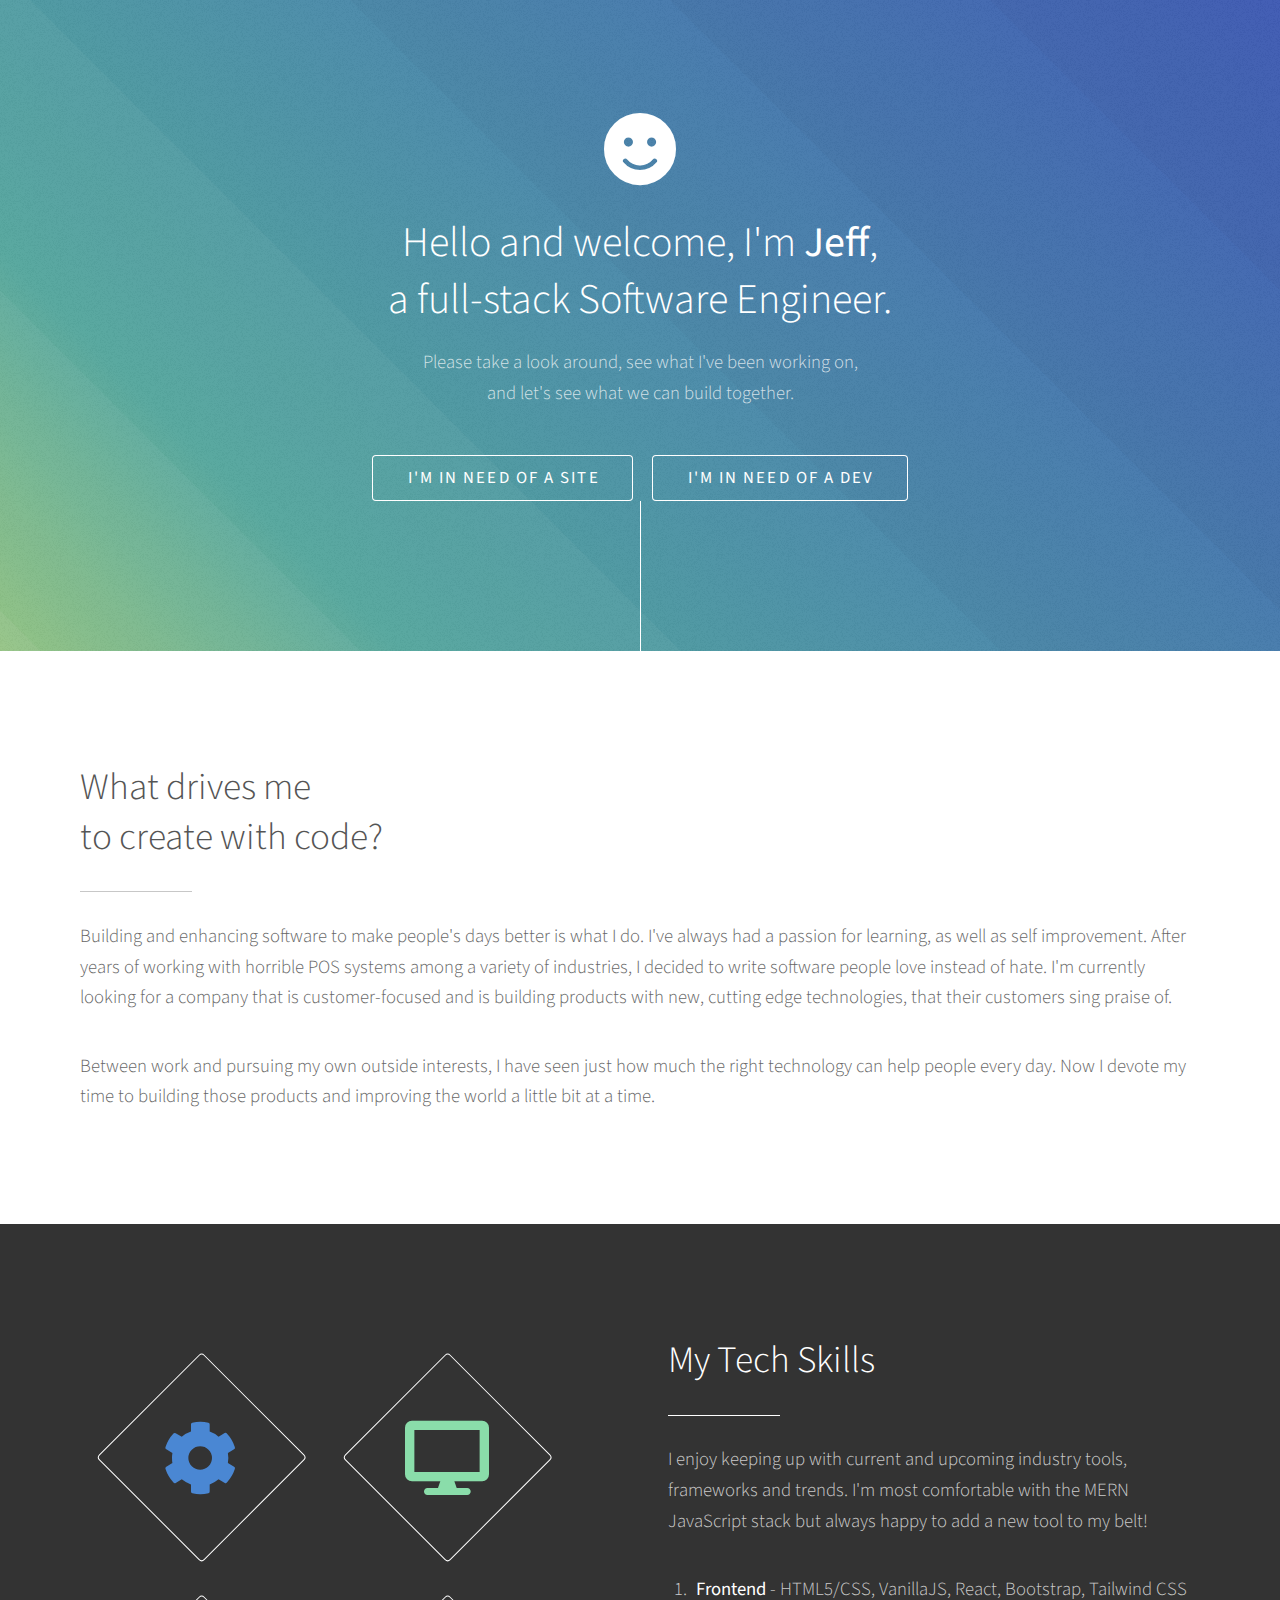
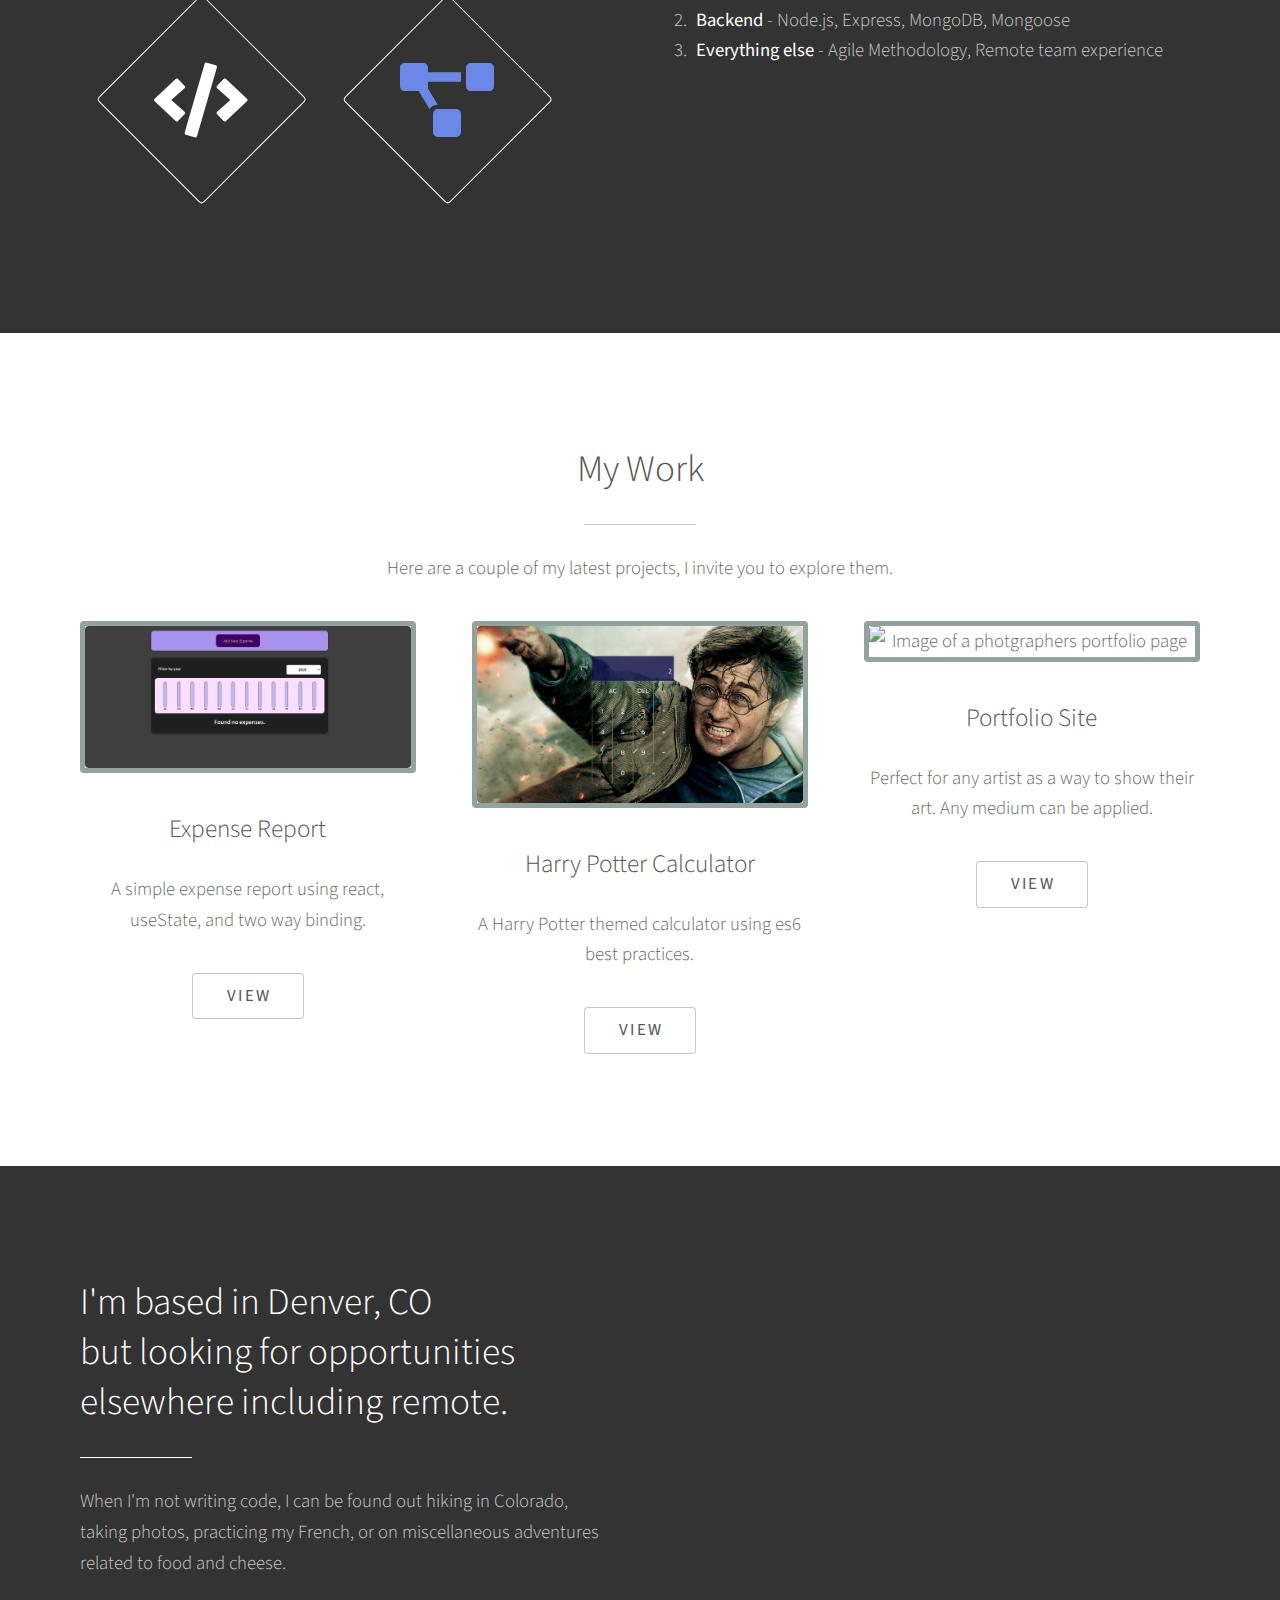
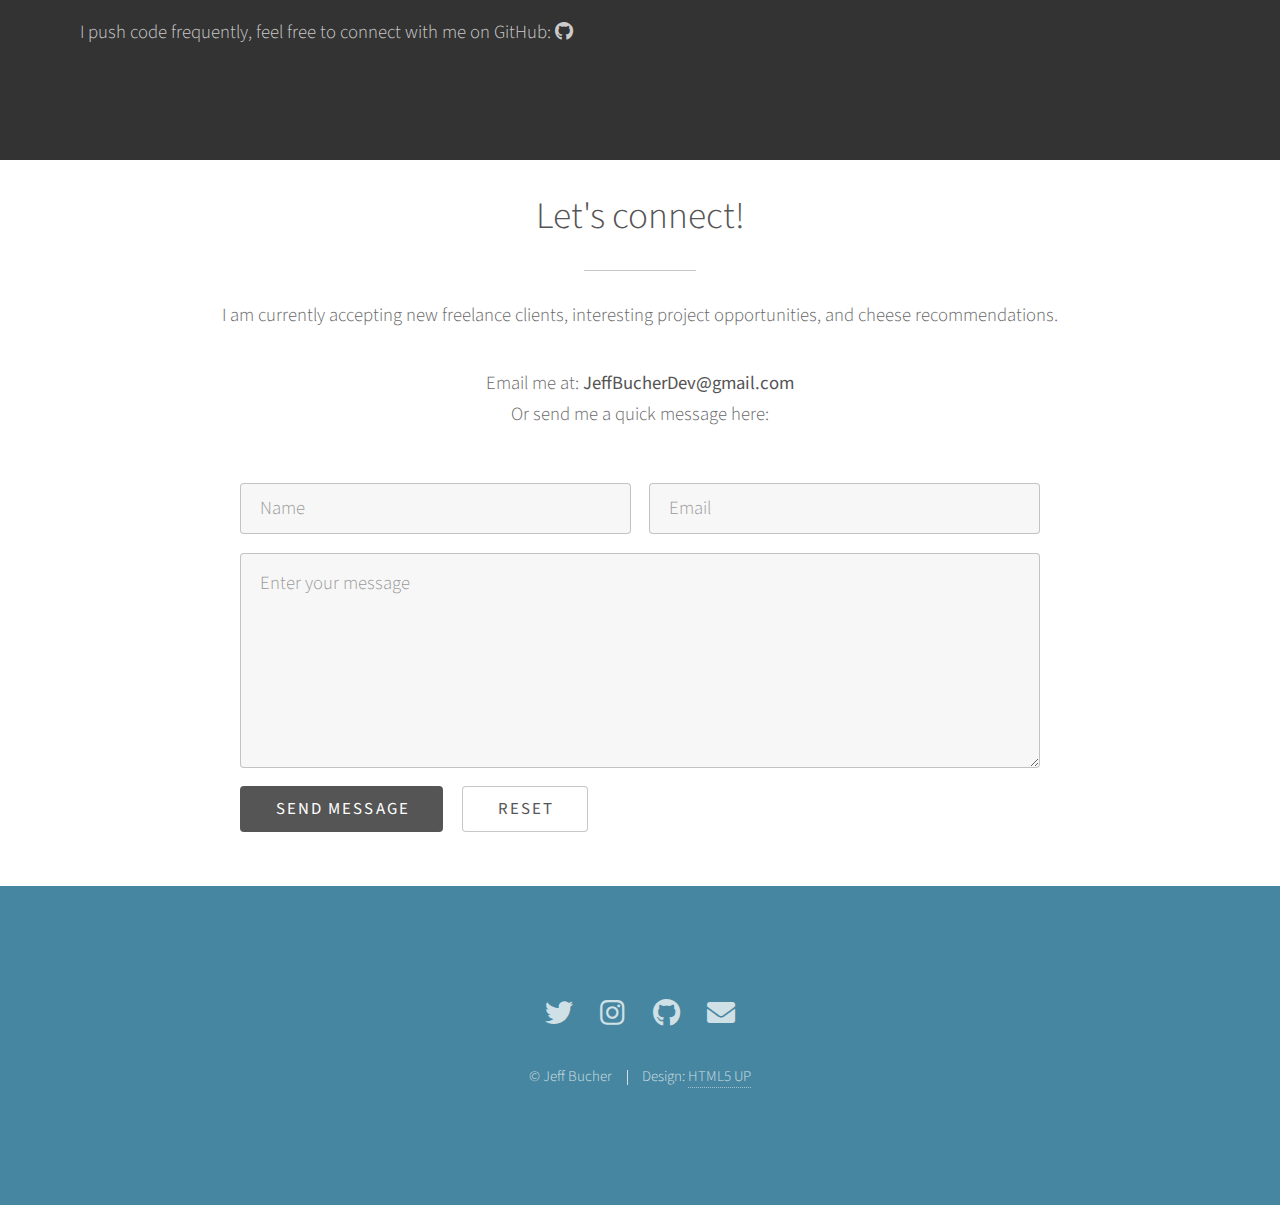
==== commit 446b0cff: "updated calc" ====
--- a/dev.html
+++ b/dev.html
@@ -23,7 +23,7 @@
 					<p>Please take a look around, see what I've been working on,<br />
 					and let's see what we can build together.</p>
 					<ul class="actions special">
-						<li><a href="https://jeffbucherdev.netlify.app/#legend" class="button scrolly">I'm in need of a Site</a></li>
+						<li><a href="https://jeffbucher.dev/#legend" class="button scrolly">I'm in need of a Site</a></li>
 						<li><a href="#legend" class="button scrolly">I'm in need of a Dev</a></li>
 					</ul>
 				</div>
@@ -89,7 +89,7 @@
 					<div class="row gtr-150">
 						<div class="col-4 col-12-medium">
 							<a href="https://lucky-pasca-1cfb32.netlify.app/" target="_blank">
-								<span id="ffcoImg" class="image fit"><img src="https://gyazo.com/a815c8e8aad1bcd183b7c6831dd3ce03" alt="Image of expense report application" /></span>
+								<span id="expenseImg" class="image fit"><img src="images/expense-report.png" /></span>
 							</a>
 							<h3>Expense Report</h3>
 							<p>A simple expense report using react, useState, and two way binding.</p>
@@ -98,13 +98,13 @@
 							</ul>
 						</div>
 						<div class="col-4 col-12-medium">
-							<a href="https://jessicaandrews.netlify.app/" target="_blank">
-								<span id="plpImg" class="image fit"><img src="images/PLP.webp" alt="Image of Personal Landing Page" /></span>
+							<a href="https://harrypottercalc.netlify.app/" target="_blank">
+								<span id="calcImg" class="image fit"><img src="images/calculator.jpg" alt="Image of calculator website" /></span>
 							</a>
-							<h3>Personal Website</h3>
-							<p>A quick, easy to navigate personal website for anyone who needs to showcase information.</p>
+							<h3>Harry Potter Calculator</h3>
+							<p>A Harry Potter themed calculator using es6 best practices.</p>
 							<ul class="actions special">
-								<li><a href="https://jessicaandrews.netlify.app/" target="_blank" class="button">View</a></li>
+								<li><a href="https://harrypottercalc.netlify.app/" target="_blank" class="button">View</a></li>
 							</ul>
 						</div>
 						<div class="col-4 col-12-medium">
--- a/assets/css/main.css
+++ b/assets/css/main.css
@@ -7,3512 +7,3653 @@
 	Free for personal and commercial use under the CCA 3.0 license (html5up.net/license)
 */
 
-html, body, div, span, applet, object,
-iframe, h1, h2, h3, h4, h5, h6, p, blockquote,
-pre, a, abbr, acronym, address, big, cite,
-code, del, dfn, em, img, ins, kbd, q, s, samp,
-small, strike, strong, sub, sup, tt, var, b,
-u, i, center, dl, dt, dd, ol, ul, li, fieldset,
-form, label, legend, table, caption, tbody,
-tfoot, thead, tr, th, td, article, aside,
-canvas, details, embed, figure, figcaption,
-footer, header, hgroup, menu, nav, output, ruby,
-section, summary, time, mark, audio, video {
-	margin: 0;
-	padding: 0;
-	border: 0;
-	font-size: 100%;
-	font: inherit;
-	vertical-align: baseline;}
-
-article, aside, details, figcaption, figure,
-footer, header, hgroup, menu, nav, section {
-	display: block;}
+html,
+body,
+div,
+span,
+applet,
+object,
+iframe,
+h1,
+h2,
+h3,
+h4,
+h5,
+h6,
+p,
+blockquote,
+pre,
+a,
+abbr,
+acronym,
+address,
+big,
+cite,
+code,
+del,
+dfn,
+em,
+img,
+ins,
+kbd,
+q,
+s,
+samp,
+small,
+strike,
+strong,
+sub,
+sup,
+tt,
+var,
+b,
+u,
+i,
+center,
+dl,
+dt,
+dd,
+ol,
+ul,
+li,
+fieldset,
+form,
+label,
+legend,
+table,
+caption,
+tbody,
+tfoot,
+thead,
+tr,
+th,
+td,
+article,
+aside,
+canvas,
+details,
+embed,
+figure,
+figcaption,
+footer,
+header,
+hgroup,
+menu,
+nav,
+output,
+ruby,
+section,
+summary,
+time,
+mark,
+audio,
+video {
+  margin: 0;
+  padding: 0;
+  border: 0;
+  font-size: 100%;
+  font: inherit;
+  vertical-align: baseline;
+}
+
+article,
+aside,
+details,
+figcaption,
+figure,
+footer,
+header,
+hgroup,
+menu,
+nav,
+section {
+  display: block;
+}
 
 body {
-	line-height: 1;
-}
-
-ol, ul {
-	list-style: none;
-}
-
-blockquote, q {
-	quotes: none;
-}
-
-	blockquote:before, blockquote:after, q:before, q:after {
-		content: '';
-		content: none;
-	}
+  line-height: 1;
+}
+
+ol,
+ul {
+  list-style: none;
+}
+
+blockquote,
+q {
+  quotes: none;
+}
+
+blockquote:before,
+blockquote:after,
+q:before,
+q:after {
+  content: "";
+  content: none;
+}
 
 table {
-	border-collapse: collapse;
-	border-spacing: 0;
+  border-collapse: collapse;
+  border-spacing: 0;
 }
 
 body {
-	-webkit-text-size-adjust: none;
+  -webkit-text-size-adjust: none;
 }
 
 mark {
-	background-color: transparent;
-	color: inherit;
+  background-color: transparent;
+  color: inherit;
 }
 
 input::-moz-focus-inner {
-	border: 0;
-	padding: 0;
-}
-
-input, select, textarea {
-	-moz-appearance: none;
-	-webkit-appearance: none;
-	-ms-appearance: none;
-	appearance: none;
+  border: 0;
+  padding: 0;
+}
+
+input,
+select,
+textarea {
+  -moz-appearance: none;
+  -webkit-appearance: none;
+  -ms-appearance: none;
+  appearance: none;
 }
 
 /* Basic */
 
-	html {
-		box-sizing: border-box;
-	}
-
-	*, *:before, *:after {
-		box-sizing: inherit;
-	}
-
-	body {
-		background: #fff;
-	}
-
-		body.is-preload *, body.is-preload *:before, body.is-preload *:after {
-			-moz-animation: none !important;
-			-webkit-animation: none !important;
-			-ms-animation: none !important;
-			animation: none !important;
-			-moz-transition: none !important;
-			-webkit-transition: none !important;
-			-ms-transition: none !important;
-			transition: none !important;
-		}
-
-	body, input, select, textarea {
-		color: #666;
-		font-family: "Source Sans Pro", Helvetica, sans-serif;
-		font-size: 16pt;
-		font-weight: 300;
-		line-height: 1.65em;
-	}
-
-	a {
-		-moz-transition: color 0.2s ease-in-out, border-color 0.2s ease-in-out;
-		-webkit-transition: color 0.2s ease-in-out, border-color 0.2s ease-in-out;
-		-ms-transition: color 0.2s ease-in-out, border-color 0.2s ease-in-out;
-		transition: color 0.2s ease-in-out, border-color 0.2s ease-in-out;
-		border-bottom: dotted 1px #666;
-		color: inherit;
-		text-decoration: none;
-	}
-
-		a:hover {
-			border-bottom-color: transparent !important;
-			color: #6bd4c8;
-		}
-
-	strong, b {
-		color: #555;
-		font-weight: 400;
-	}
-
-	em, i {
-		font-style: italic;
-	}
-
-	p {
-		margin: 0 0 2em 0;
-	}
-
-	h1, h2, h3, h4, h5, h6 {
-		color: #555;
-		line-height: 1em;
-		margin: 0 0 1em 0;
-	}
-
-		h1 a, h2 a, h3 a, h4 a, h5 a, h6 a {
-			color: inherit;
-			text-decoration: none;
-		}
-
-	h1 {
-		font-size: 2.25em;
-		line-height: 1.35em;
-	}
-
-	h2 {
-		font-size: 2em;
-		line-height: 1.35em;
-	}
-
-	h3 {
-		font-size: 1.35em;
-		line-height: 1.5em;
-	}
-
-	h4 {
-		font-size: 1.25em;
-		line-height: 1.5em;
-	}
-
-	h5 {
-		font-size: 0.9em;
-		line-height: 1.5em;
-	}
-
-	h6 {
-		font-size: 0.7em;
-		line-height: 1.5em;
-	}
-
-	sub {
-		font-size: 0.8em;
-		position: relative;
-		top: 0.5em;
-	}
-
-	sup {
-		font-size: 0.8em;
-		position: relative;
-		top: -0.5em;
-	}
-
-	hr {
-		border: 0;
-		border-bottom: solid 1px rgba(144, 144, 144, 0.5);
-		margin: 2em 0;
-	}
-
-		hr.major {
-			margin: 3em 0;
-		}
-
-	blockquote {
-		border-left: solid 4px rgba(144, 144, 144, 0.5);
-		font-style: italic;
-		margin: 0 0 2em 0;
-		padding: 0.5em 0 0.5em 2em;
-	}
-
-	code {
-		background: rgba(144, 144, 144, 0.075);
-		border-radius: 4px;
-		border: solid 1px rgba(144, 144, 144, 0.5);
-		font-family: "Courier New", monospace;
-		font-size: 0.9em;
-		margin: 0 0.25em;
-		padding: 0.25em 0.65em;
-	}
-
-	pre {
-		-webkit-overflow-scrolling: touch;
-		font-family: "Courier New", monospace;
-		font-size: 0.9em;
-		margin: 0 0 2em 0;
-	}
-
-		pre code {
-			display: block;
-			line-height: 1.75em;
-			padding: 1em 1.5em;
-			overflow-x: auto;
-		}
-
-	.align-left {
-		text-align: left;
-	}
-
-	.align-center {
-		text-align: center;
-	}
-
-	.align-right {
-		text-align: right;
-	}
+html {
+  box-sizing: border-box;
+}
+
+*,
+*:before,
+*:after {
+  box-sizing: inherit;
+}
+
+body {
+  background: #fff;
+}
+
+body.is-preload *,
+body.is-preload *:before,
+body.is-preload *:after {
+  -moz-animation: none !important;
+  -webkit-animation: none !important;
+  -ms-animation: none !important;
+  animation: none !important;
+  -moz-transition: none !important;
+  -webkit-transition: none !important;
+  -ms-transition: none !important;
+  transition: none !important;
+}
+
+body,
+input,
+select,
+textarea {
+  color: #666;
+  font-family: "Source Sans Pro", Helvetica, sans-serif;
+  font-size: 16pt;
+  font-weight: 300;
+  line-height: 1.65em;
+}
+
+a {
+  -moz-transition: color 0.2s ease-in-out, border-color 0.2s ease-in-out;
+  -webkit-transition: color 0.2s ease-in-out, border-color 0.2s ease-in-out;
+  -ms-transition: color 0.2s ease-in-out, border-color 0.2s ease-in-out;
+  transition: color 0.2s ease-in-out, border-color 0.2s ease-in-out;
+  border-bottom: dotted 1px #666;
+  color: inherit;
+  text-decoration: none;
+}
+
+a:hover {
+  border-bottom-color: transparent !important;
+  color: #6bd4c8;
+}
+
+strong,
+b {
+  color: #555;
+  font-weight: 400;
+}
+
+em,
+i {
+  font-style: italic;
+}
+
+p {
+  margin: 0 0 2em 0;
+}
+
+h1,
+h2,
+h3,
+h4,
+h5,
+h6 {
+  color: #555;
+  line-height: 1em;
+  margin: 0 0 1em 0;
+}
+
+h1 a,
+h2 a,
+h3 a,
+h4 a,
+h5 a,
+h6 a {
+  color: inherit;
+  text-decoration: none;
+}
+
+h1 {
+  font-size: 2.25em;
+  line-height: 1.35em;
+}
+
+h2 {
+  font-size: 2em;
+  line-height: 1.35em;
+}
+
+h3 {
+  font-size: 1.35em;
+  line-height: 1.5em;
+}
+
+h4 {
+  font-size: 1.25em;
+  line-height: 1.5em;
+}
+
+h5 {
+  font-size: 0.9em;
+  line-height: 1.5em;
+}
+
+h6 {
+  font-size: 0.7em;
+  line-height: 1.5em;
+}
+
+sub {
+  font-size: 0.8em;
+  position: relative;
+  top: 0.5em;
+}
+
+sup {
+  font-size: 0.8em;
+  position: relative;
+  top: -0.5em;
+}
+
+hr {
+  border: 0;
+  border-bottom: solid 1px rgba(144, 144, 144, 0.5);
+  margin: 2em 0;
+}
+
+hr.major {
+  margin: 3em 0;
+}
+
+blockquote {
+  border-left: solid 4px rgba(144, 144, 144, 0.5);
+  font-style: italic;
+  margin: 0 0 2em 0;
+  padding: 0.5em 0 0.5em 2em;
+}
+
+code {
+  background: rgba(144, 144, 144, 0.075);
+  border-radius: 4px;
+  border: solid 1px rgba(144, 144, 144, 0.5);
+  font-family: "Courier New", monospace;
+  font-size: 0.9em;
+  margin: 0 0.25em;
+  padding: 0.25em 0.65em;
+}
+
+pre {
+  -webkit-overflow-scrolling: touch;
+  font-family: "Courier New", monospace;
+  font-size: 0.9em;
+  margin: 0 0 2em 0;
+}
+
+pre code {
+  display: block;
+  line-height: 1.75em;
+  padding: 1em 1.5em;
+  overflow-x: auto;
+}
+
+.align-left {
+  text-align: left;
+}
+
+.align-center {
+  text-align: center;
+}
+
+.align-right {
+  text-align: right;
+}
 
 /* Container */
 
-	.container {
-		margin: 0 auto;
-		max-width: calc(100% - 4em);
-		width: 60em;
-	}
-
-		.container.xsmall {
-			width: 15em;
-		}
-
-		.container.small {
-			width: 30em;
-		}
-
-		.container.medium {
-			width: 45em;
-		}
-
-		.container.large {
-			width: 75em;
-		}
-
-		.container.xlarge {
-			width: 90em;
-		}
-
-		.container.max {
-			width: 100%;
-		}
-
-		@media screen and (max-width: 980px) {
-
-			.container {
-				max-width: 100% !important;
-				width: 100% !important;
-			}
-
-		}
-
-		@media screen and (max-width: 480px) {
-
-			.container {
-				max-width: calc(100% - 3em);
-			}
-
-		}
+.container {
+  margin: 0 auto;
+  max-width: calc(100% - 4em);
+  width: 60em;
+}
+
+.container.xsmall {
+  width: 15em;
+}
+
+.container.small {
+  width: 30em;
+}
+
+.container.medium {
+  width: 45em;
+}
+
+.container.large {
+  width: 75em;
+}
+
+.container.xlarge {
+  width: 90em;
+}
+
+.container.max {
+  width: 100%;
+}
+
+@media screen and (max-width: 980px) {
+  .container {
+    max-width: 100% !important;
+    width: 100% !important;
+  }
+}
+
+@media screen and (max-width: 480px) {
+  .container {
+    max-width: calc(100% - 3em);
+  }
+}
 
 /* Row */
 
-	.row {
-		display: flex;
-		flex-wrap: wrap;
-		box-sizing: border-box;
-		align-items: stretch;
-	}
-
-		.row > * {
-			box-sizing: border-box;
-		}
-
-		.row.gtr-uniform > * > :last-child {
-			margin-bottom: 0;
-		}
-
-		.row.aln-left {
-			justify-content: flex-start;
-		}
-
-		.row.aln-center {
-			justify-content: center;
-		}
-
-		.row.aln-right {
-			justify-content: flex-end;
-		}
-
-		.row.aln-top {
-			align-items: flex-start;
-		}
-
-		.row.aln-middle {
-			align-items: center;
-		}
-
-		.row.aln-bottom {
-			align-items: flex-end;
-		}
-
-		.row > .imp {
-			order: -1;
-		}
-
-		.row > .col-1 {
-			width: 8.33333%;
-		}
-
-		.row > .off-1 {
-			margin-left: 8.33333%;
-		}
-
-		.row > .col-2 {
-			width: 16.66667%;
-		}
-
-		.row > .off-2 {
-			margin-left: 16.66667%;
-		}
-
-		.row > .col-3 {
-			width: 25%;
-		}
-
-		.row > .off-3 {
-			margin-left: 25%;
-		}
-
-		.row > .col-4 {
-			width: 33.33333%;
-		}
-
-		.row > .off-4 {
-			margin-left: 33.33333%;
-		}
-
-		.row > .col-5 {
-			width: 41.66667%;
-		}
-
-		.row > .off-5 {
-			margin-left: 41.66667%;
-		}
-
-		.row > .col-6 {
-			width: 50%;
-		}
-
-		.row > .off-6 {
-			margin-left: 50%;
-		}
-
-		.row > .col-7 {
-			width: 58.33333%;
-		}
-
-		.row > .off-7 {
-			margin-left: 58.33333%;
-		}
-
-		.row > .col-8 {
-			width: 66.66667%;
-		}
-
-		.row > .off-8 {
-			margin-left: 66.66667%;
-		}
-
-		.row > .col-9 {
-			width: 75%;
-		}
-
-		.row > .off-9 {
-			margin-left: 75%;
-		}
-
-		.row > .col-10 {
-			width: 83.33333%;
-		}
-
-		.row > .off-10 {
-			margin-left: 83.33333%;
-		}
-
-		.row > .col-11 {
-			width: 91.66667%;
-		}
-
-		.row > .off-11 {
-			margin-left: 91.66667%;
-		}
-
-		.row > .col-12 {
-			width: 100%;
-		}
-
-		.row > .off-12 {
-			margin-left: 100%;
-		}
-
-		.row.gtr-0 {
-			margin-top: 0;
-			margin-left: 0em;
-		}
-
-			.row.gtr-0 > * {
-				padding: 0 0 0 0em;
-			}
-
-			.row.gtr-0.gtr-uniform {
-				margin-top: 0em;
-			}
-
-				.row.gtr-0.gtr-uniform > * {
-					padding-top: 0em;
-				}
-
-		.row.gtr-25 {
-			margin-top: 0;
-			margin-left: -0.5em;
-		}
-
-			.row.gtr-25 > * {
-				padding: 0 0 0 0.5em;
-			}
-
-			.row.gtr-25.gtr-uniform {
-				margin-top: -0.5em;
-			}
-
-				.row.gtr-25.gtr-uniform > * {
-					padding-top: 0.5em;
-				}
-
-		.row.gtr-50 {
-			margin-top: 0;
-			margin-left: -1em;
-		}
-
-			.row.gtr-50 > * {
-				padding: 0 0 0 1em;
-			}
-
-			.row.gtr-50.gtr-uniform {
-				margin-top: -1em;
-			}
-
-				.row.gtr-50.gtr-uniform > * {
-					padding-top: 1em;
-				}
-
-		.row {
-			margin-top: 0;
-			margin-left: -2em;
-		}
-
-			.row > * {
-				padding: 0 0 0 2em;
-			}
-
-			.row.gtr-uniform {
-				margin-top: -2em;
-			}
-
-				.row.gtr-uniform > * {
-					padding-top: 2em;
-				}
-
-		.row.gtr-150 {
-			margin-top: 0;
-			margin-left: -3em;
-		}
-
-			.row.gtr-150 > * {
-				padding: 0 0 0 3em;
-			}
-
-			.row.gtr-150.gtr-uniform {
-				margin-top: -3em;
-			}
-
-				.row.gtr-150.gtr-uniform > * {
-					padding-top: 3em;
-				}
-
-		.row.gtr-200 {
-			margin-top: 0;
-			margin-left: -4em;
-		}
-
-			.row.gtr-200 > * {
-				padding: 0 0 0 4em;
-			}
-
-			.row.gtr-200.gtr-uniform {
-				margin-top: -4em;
-			}
-
-				.row.gtr-200.gtr-uniform > * {
-					padding-top: 4em;
-				}
-
-		@media screen and (max-width: 1680px) {
-
-			.row {
-				display: flex;
-				flex-wrap: wrap;
-				box-sizing: border-box;
-				align-items: stretch;
-			}
-
-				.row > * {
-					box-sizing: border-box;
-				}
-
-				.row.gtr-uniform > * > :last-child {
-					margin-bottom: 0;
-				}
-
-				.row.aln-left {
-					justify-content: flex-start;
-				}
-
-				.row.aln-center {
-					justify-content: center;
-				}
-
-				.row.aln-right {
-					justify-content: flex-end;
-				}
-
-				.row.aln-top {
-					align-items: flex-start;
-				}
-
-				.row.aln-middle {
-					align-items: center;
-				}
-
-				.row.aln-bottom {
-					align-items: flex-end;
-				}
-
-				.row > .imp-xlarge {
-					order: -1;
-				}
-
-				.row > .col-1-xlarge {
-					width: 8.33333%;
-				}
-
-				.row > .off-1-xlarge {
-					margin-left: 8.33333%;
-				}
-
-				.row > .col-2-xlarge {
-					width: 16.66667%;
-				}
-
-				.row > .off-2-xlarge {
-					margin-left: 16.66667%;
-				}
-
-				.row > .col-3-xlarge {
-					width: 25%;
-				}
-
-				.row > .off-3-xlarge {
-					margin-left: 25%;
-				}
-
-				.row > .col-4-xlarge {
-					width: 33.33333%;
-				}
-
-				.row > .off-4-xlarge {
-					margin-left: 33.33333%;
-				}
-
-				.row > .col-5-xlarge {
-					width: 41.66667%;
-				}
-
-				.row > .off-5-xlarge {
-					margin-left: 41.66667%;
-				}
-
-				.row > .col-6-xlarge {
-					width: 50%;
-				}
-
-				.row > .off-6-xlarge {
-					margin-left: 50%;
-				}
-
-				.row > .col-7-xlarge {
-					width: 58.33333%;
-				}
-
-				.row > .off-7-xlarge {
-					margin-left: 58.33333%;
-				}
-
-				.row > .col-8-xlarge {
-					width: 66.66667%;
-				}
-
-				.row > .off-8-xlarge {
-					margin-left: 66.66667%;
-				}
-
-				.row > .col-9-xlarge {
-					width: 75%;
-				}
-
-				.row > .off-9-xlarge {
-					margin-left: 75%;
-				}
-
-				.row > .col-10-xlarge {
-					width: 83.33333%;
-				}
-
-				.row > .off-10-xlarge {
-					margin-left: 83.33333%;
-				}
-
-				.row > .col-11-xlarge {
-					width: 91.66667%;
-				}
-
-				.row > .off-11-xlarge {
-					margin-left: 91.66667%;
-				}
-
-				.row > .col-12-xlarge {
-					width: 100%;
-				}
-
-				.row > .off-12-xlarge {
-					margin-left: 100%;
-				}
-
-				.row.gtr-0 {
-					margin-top: 0;
-					margin-left: 0em;
-				}
-
-					.row.gtr-0 > * {
-						padding: 0 0 0 0em;
-					}
-
-					.row.gtr-0.gtr-uniform {
-						margin-top: 0em;
-					}
-
-						.row.gtr-0.gtr-uniform > * {
-							padding-top: 0em;
-						}
-
-				.row.gtr-25 {
-					margin-top: 0;
-					margin-left: -0.5em;
-				}
-
-					.row.gtr-25 > * {
-						padding: 0 0 0 0.5em;
-					}
-
-					.row.gtr-25.gtr-uniform {
-						margin-top: -0.5em;
-					}
-
-						.row.gtr-25.gtr-uniform > * {
-							padding-top: 0.5em;
-						}
-
-				.row.gtr-50 {
-					margin-top: 0;
-					margin-left: -1em;
-				}
-
-					.row.gtr-50 > * {
-						padding: 0 0 0 1em;
-					}
-
-					.row.gtr-50.gtr-uniform {
-						margin-top: -1em;
-					}
-
-						.row.gtr-50.gtr-uniform > * {
-							padding-top: 1em;
-						}
-
-				.row {
-					margin-top: 0;
-					margin-left: -2em;
-				}
-
-					.row > * {
-						padding: 0 0 0 2em;
-					}
-
-					.row.gtr-uniform {
-						margin-top: -2em;
-					}
-
-						.row.gtr-uniform > * {
-							padding-top: 2em;
-						}
-
-				.row.gtr-150 {
-					margin-top: 0;
-					margin-left: -3em;
-				}
-
-					.row.gtr-150 > * {
-						padding: 0 0 0 3em;
-					}
-
-					.row.gtr-150.gtr-uniform {
-						margin-top: -3em;
-					}
-
-						.row.gtr-150.gtr-uniform > * {
-							padding-top: 3em;
-						}
-
-				.row.gtr-200 {
-					margin-top: 0;
-					margin-left: -4em;
-				}
-
-					.row.gtr-200 > * {
-						padding: 0 0 0 4em;
-					}
-
-					.row.gtr-200.gtr-uniform {
-						margin-top: -4em;
-					}
-
-						.row.gtr-200.gtr-uniform > * {
-							padding-top: 4em;
-						}
-
-		}
-
-		@media screen and (max-width: 1140px) {
-
-			.row {
-				display: flex;
-				flex-wrap: wrap;
-				box-sizing: border-box;
-				align-items: stretch;
-			}
-
-				.row > * {
-					box-sizing: border-box;
-				}
-
-				.row.gtr-uniform > * > :last-child {
-					margin-bottom: 0;
-				}
-
-				.row.aln-left {
-					justify-content: flex-start;
-				}
-
-				.row.aln-center {
-					justify-content: center;
-				}
-
-				.row.aln-right {
-					justify-content: flex-end;
-				}
-
-				.row.aln-top {
-					align-items: flex-start;
-				}
-
-				.row.aln-middle {
-					align-items: center;
-				}
-
-				.row.aln-bottom {
-					align-items: flex-end;
-				}
-
-				.row > .imp-large {
-					order: -1;
-				}
-
-				.row > .col-1-large {
-					width: 8.33333%;
-				}
-
-				.row > .off-1-large {
-					margin-left: 8.33333%;
-				}
-
-				.row > .col-2-large {
-					width: 16.66667%;
-				}
-
-				.row > .off-2-large {
-					margin-left: 16.66667%;
-				}
-
-				.row > .col-3-large {
-					width: 25%;
-				}
-
-				.row > .off-3-large {
-					margin-left: 25%;
-				}
-
-				.row > .col-4-large {
-					width: 33.33333%;
-				}
-
-				.row > .off-4-large {
-					margin-left: 33.33333%;
-				}
-
-				.row > .col-5-large {
-					width: 41.66667%;
-				}
-
-				.row > .off-5-large {
-					margin-left: 41.66667%;
-				}
-
-				.row > .col-6-large {
-					width: 50%;
-				}
-
-				.row > .off-6-large {
-					margin-left: 50%;
-				}
-
-				.row > .col-7-large {
-					width: 58.33333%;
-				}
-
-				.row > .off-7-large {
-					margin-left: 58.33333%;
-				}
-
-				.row > .col-8-large {
-					width: 66.66667%;
-				}
-
-				.row > .off-8-large {
-					margin-left: 66.66667%;
-				}
-
-				.row > .col-9-large {
-					width: 75%;
-				}
-
-				.row > .off-9-large {
-					margin-left: 75%;
-				}
-
-				.row > .col-10-large {
-					width: 83.33333%;
-				}
-
-				.row > .off-10-large {
-					margin-left: 83.33333%;
-				}
-
-				.row > .col-11-large {
-					width: 91.66667%;
-				}
-
-				.row > .off-11-large {
-					margin-left: 91.66667%;
-				}
-
-				.row > .col-12-large {
-					width: 100%;
-				}
-
-				.row > .off-12-large {
-					margin-left: 100%;
-				}
-
-				.row.gtr-0 {
-					margin-top: 0;
-					margin-left: 0em;
-				}
-
-					.row.gtr-0 > * {
-						padding: 0 0 0 0em;
-					}
-
-					.row.gtr-0.gtr-uniform {
-						margin-top: 0em;
-					}
-
-						.row.gtr-0.gtr-uniform > * {
-							padding-top: 0em;
-						}
-
-				.row.gtr-25 {
-					margin-top: 0;
-					margin-left: -0.5em;
-				}
-
-					.row.gtr-25 > * {
-						padding: 0 0 0 0.5em;
-					}
-
-					.row.gtr-25.gtr-uniform {
-						margin-top: -0.5em;
-					}
-
-						.row.gtr-25.gtr-uniform > * {
-							padding-top: 0.5em;
-						}
-
-				.row.gtr-50 {
-					margin-top: 0;
-					margin-left: -1em;
-				}
-
-					.row.gtr-50 > * {
-						padding: 0 0 0 1em;
-					}
-
-					.row.gtr-50.gtr-uniform {
-						margin-top: -1em;
-					}
-
-						.row.gtr-50.gtr-uniform > * {
-							padding-top: 1em;
-						}
-
-				.row {
-					margin-top: 0;
-					margin-left: -2em;
-				}
-
-					.row > * {
-						padding: 0 0 0 2em;
-					}
-
-					.row.gtr-uniform {
-						margin-top: -2em;
-					}
-
-						.row.gtr-uniform > * {
-							padding-top: 2em;
-						}
-
-				.row.gtr-150 {
-					margin-top: 0;
-					margin-left: -3em;
-				}
-
-					.row.gtr-150 > * {
-						padding: 0 0 0 3em;
-					}
-
-					.row.gtr-150.gtr-uniform {
-						margin-top: -3em;
-					}
-
-						.row.gtr-150.gtr-uniform > * {
-							padding-top: 3em;
-						}
-
-				.row.gtr-200 {
-					margin-top: 0;
-					margin-left: -4em;
-				}
-
-					.row.gtr-200 > * {
-						padding: 0 0 0 4em;
-					}
-
-					.row.gtr-200.gtr-uniform {
-						margin-top: -4em;
-					}
-
-						.row.gtr-200.gtr-uniform > * {
-							padding-top: 4em;
-						}
-
-		}
-
-		@media screen and (max-width: 980px) {
-
-			.row {
-				display: flex;
-				flex-wrap: wrap;
-				box-sizing: border-box;
-				align-items: stretch;
-			}
-
-				.row > * {
-					box-sizing: border-box;
-				}
-
-				.row.gtr-uniform > * > :last-child {
-					margin-bottom: 0;
-				}
-
-				.row.aln-left {
-					justify-content: flex-start;
-				}
-
-				.row.aln-center {
-					justify-content: center;
-				}
-
-				.row.aln-right {
-					justify-content: flex-end;
-				}
-
-				.row.aln-top {
-					align-items: flex-start;
-				}
-
-				.row.aln-middle {
-					align-items: center;
-				}
-
-				.row.aln-bottom {
-					align-items: flex-end;
-				}
-
-				.row > .imp-medium {
-					order: -1;
-				}
-
-				.row > .col-1-medium {
-					width: 8.33333%;
-				}
-
-				.row > .off-1-medium {
-					margin-left: 8.33333%;
-				}
-
-				.row > .col-2-medium {
-					width: 16.66667%;
-				}
-
-				.row > .off-2-medium {
-					margin-left: 16.66667%;
-				}
-
-				.row > .col-3-medium {
-					width: 25%;
-				}
-
-				.row > .off-3-medium {
-					margin-left: 25%;
-				}
-
-				.row > .col-4-medium {
-					width: 33.33333%;
-				}
-
-				.row > .off-4-medium {
-					margin-left: 33.33333%;
-				}
-
-				.row > .col-5-medium {
-					width: 41.66667%;
-				}
-
-				.row > .off-5-medium {
-					margin-left: 41.66667%;
-				}
-
-				.row > .col-6-medium {
-					width: 50%;
-				}
-
-				.row > .off-6-medium {
-					margin-left: 50%;
-				}
-
-				.row > .col-7-medium {
-					width: 58.33333%;
-				}
-
-				.row > .off-7-medium {
-					margin-left: 58.33333%;
-				}
-
-				.row > .col-8-medium {
-					width: 66.66667%;
-				}
-
-				.row > .off-8-medium {
-					margin-left: 66.66667%;
-				}
-
-				.row > .col-9-medium {
-					width: 75%;
-				}
-
-				.row > .off-9-medium {
-					margin-left: 75%;
-				}
-
-				.row > .col-10-medium {
-					width: 83.33333%;
-				}
-
-				.row > .off-10-medium {
-					margin-left: 83.33333%;
-				}
-
-				.row > .col-11-medium {
-					width: 91.66667%;
-				}
-
-				.row > .off-11-medium {
-					margin-left: 91.66667%;
-				}
-
-				.row > .col-12-medium {
-					width: 100%;
-				}
-
-				.row > .off-12-medium {
-					margin-left: 100%;
-				}
-
-				.row.gtr-0 {
-					margin-top: 0;
-					margin-left: 0em;
-				}
-
-					.row.gtr-0 > * {
-						padding: 0 0 0 0em;
-					}
-
-					.row.gtr-0.gtr-uniform {
-						margin-top: 0em;
-					}
-
-						.row.gtr-0.gtr-uniform > * {
-							padding-top: 0em;
-						}
-
-				.row.gtr-25 {
-					margin-top: 0;
-					margin-left: -0.5em;
-				}
-
-					.row.gtr-25 > * {
-						padding: 0 0 0 0.5em;
-					}
-
-					.row.gtr-25.gtr-uniform {
-						margin-top: -0.5em;
-					}
-
-						.row.gtr-25.gtr-uniform > * {
-							padding-top: 0.5em;
-						}
-
-				.row.gtr-50 {
-					margin-top: 0;
-					margin-left: -1em;
-				}
-
-					.row.gtr-50 > * {
-						padding: 0 0 0 1em;
-					}
-
-					.row.gtr-50.gtr-uniform {
-						margin-top: -1em;
-					}
-
-						.row.gtr-50.gtr-uniform > * {
-							padding-top: 1em;
-						}
-
-				.row {
-					margin-top: 0;
-					margin-left: -2em;
-				}
-
-					.row > * {
-						padding: 0 0 0 2em;
-					}
-
-					.row.gtr-uniform {
-						margin-top: -2em;
-					}
-
-						.row.gtr-uniform > * {
-							padding-top: 2em;
-						}
-
-				.row.gtr-150 {
-					margin-top: 0;
-					margin-left: -3em;
-				}
-
-					.row.gtr-150 > * {
-						padding: 0 0 0 3em;
-					}
-
-					.row.gtr-150.gtr-uniform {
-						margin-top: -3em;
-					}
-
-						.row.gtr-150.gtr-uniform > * {
-							padding-top: 3em;
-						}
-
-				.row.gtr-200 {
-					margin-top: 0;
-					margin-left: -4em;
-				}
-
-					.row.gtr-200 > * {
-						padding: 0 0 0 4em;
-					}
-
-					.row.gtr-200.gtr-uniform {
-						margin-top: -4em;
-					}
-
-						.row.gtr-200.gtr-uniform > * {
-							padding-top: 4em;
-						}
-
-		}
-
-		@media screen and (max-width: 736px) {
-
-			.row {
-				display: flex;
-				flex-wrap: wrap;
-				box-sizing: border-box;
-				align-items: stretch;
-			}
-
-				.row > * {
-					box-sizing: border-box;
-				}
-
-				.row.gtr-uniform > * > :last-child {
-					margin-bottom: 0;
-				}
-
-				.row.aln-left {
-					justify-content: flex-start;
-				}
-
-				.row.aln-center {
-					justify-content: center;
-				}
-
-				.row.aln-right {
-					justify-content: flex-end;
-				}
-
-				.row.aln-top {
-					align-items: flex-start;
-				}
-
-				.row.aln-middle {
-					align-items: center;
-				}
-
-				.row.aln-bottom {
-					align-items: flex-end;
-				}
-
-				.row > .imp-small {
-					order: -1;
-				}
-
-				.row > .col-1-small {
-					width: 8.33333%;
-				}
-
-				.row > .off-1-small {
-					margin-left: 8.33333%;
-				}
-
-				.row > .col-2-small {
-					width: 16.66667%;
-				}
-
-				.row > .off-2-small {
-					margin-left: 16.66667%;
-				}
-
-				.row > .col-3-small {
-					width: 25%;
-				}
-
-				.row > .off-3-small {
-					margin-left: 25%;
-				}
-
-				.row > .col-4-small {
-					width: 33.33333%;
-				}
-
-				.row > .off-4-small {
-					margin-left: 33.33333%;
-				}
-
-				.row > .col-5-small {
-					width: 41.66667%;
-				}
-
-				.row > .off-5-small {
-					margin-left: 41.66667%;
-				}
-
-				.row > .col-6-small {
-					width: 50%;
-				}
-
-				.row > .off-6-small {
-					margin-left: 50%;
-				}
-
-				.row > .col-7-small {
-					width: 58.33333%;
-				}
-
-				.row > .off-7-small {
-					margin-left: 58.33333%;
-				}
-
-				.row > .col-8-small {
-					width: 66.66667%;
-				}
-
-				.row > .off-8-small {
-					margin-left: 66.66667%;
-				}
-
-				.row > .col-9-small {
-					width: 75%;
-				}
-
-				.row > .off-9-small {
-					margin-left: 75%;
-				}
-
-				.row > .col-10-small {
-					width: 83.33333%;
-				}
-
-				.row > .off-10-small {
-					margin-left: 83.33333%;
-				}
-
-				.row > .col-11-small {
-					width: 91.66667%;
-				}
-
-				.row > .off-11-small {
-					margin-left: 91.66667%;
-				}
-
-				.row > .col-12-small {
-					width: 100%;
-				}
-
-				.row > .off-12-small {
-					margin-left: 100%;
-				}
-
-				.row.gtr-0 {
-					margin-top: 0;
-					margin-left: 0em;
-				}
-
-					.row.gtr-0 > * {
-						padding: 0 0 0 0em;
-					}
-
-					.row.gtr-0.gtr-uniform {
-						margin-top: 0em;
-					}
-
-						.row.gtr-0.gtr-uniform > * {
-							padding-top: 0em;
-						}
-
-				.row.gtr-25 {
-					margin-top: 0;
-					margin-left: -0.5em;
-				}
-
-					.row.gtr-25 > * {
-						padding: 0 0 0 0.5em;
-					}
-
-					.row.gtr-25.gtr-uniform {
-						margin-top: -0.5em;
-					}
-
-						.row.gtr-25.gtr-uniform > * {
-							padding-top: 0.5em;
-						}
-
-				.row.gtr-50 {
-					margin-top: 0;
-					margin-left: -1em;
-				}
-
-					.row.gtr-50 > * {
-						padding: 0 0 0 1em;
-					}
-
-					.row.gtr-50.gtr-uniform {
-						margin-top: -1em;
-					}
-
-						.row.gtr-50.gtr-uniform > * {
-							padding-top: 1em;
-						}
-
-				.row {
-					margin-top: 0;
-					margin-left: -2em;
-				}
-
-					.row > * {
-						padding: 0 0 0 2em;
-					}
-
-					.row.gtr-uniform {
-						margin-top: -2em;
-					}
-
-						.row.gtr-uniform > * {
-							padding-top: 2em;
-						}
-
-				.row.gtr-150 {
-					margin-top: 0;
-					margin-left: -3em;
-				}
-
-					.row.gtr-150 > * {
-						padding: 0 0 0 3em;
-					}
-
-					.row.gtr-150.gtr-uniform {
-						margin-top: -3em;
-					}
-
-						.row.gtr-150.gtr-uniform > * {
-							padding-top: 3em;
-						}
-
-				.row.gtr-200 {
-					margin-top: 0;
-					margin-left: -4em;
-				}
-
-					.row.gtr-200 > * {
-						padding: 0 0 0 4em;
-					}
-
-					.row.gtr-200.gtr-uniform {
-						margin-top: -4em;
-					}
-
-						.row.gtr-200.gtr-uniform > * {
-							padding-top: 4em;
-						}
-
-		}
-
-		@media screen and (max-width: 480px) {
-
-			.row {
-				display: flex;
-				flex-wrap: wrap;
-				box-sizing: border-box;
-				align-items: stretch;
-			}
-
-				.row > * {
-					box-sizing: border-box;
-				}
-
-				.row.gtr-uniform > * > :last-child {
-					margin-bottom: 0;
-				}
-
-				.row.aln-left {
-					justify-content: flex-start;
-				}
-
-				.row.aln-center {
-					justify-content: center;
-				}
-
-				.row.aln-right {
-					justify-content: flex-end;
-				}
-
-				.row.aln-top {
-					align-items: flex-start;
-				}
-
-				.row.aln-middle {
-					align-items: center;
-				}
-
-				.row.aln-bottom {
-					align-items: flex-end;
-				}
-
-				.row > .imp-xsmall {
-					order: -1;
-				}
-
-				.row > .col-1-xsmall {
-					width: 8.33333%;
-				}
-
-				.row > .off-1-xsmall {
-					margin-left: 8.33333%;
-				}
-
-				.row > .col-2-xsmall {
-					width: 16.66667%;
-				}
-
-				.row > .off-2-xsmall {
-					margin-left: 16.66667%;
-				}
-
-				.row > .col-3-xsmall {
-					width: 25%;
-				}
-
-				.row > .off-3-xsmall {
-					margin-left: 25%;
-				}
-
-				.row > .col-4-xsmall {
-					width: 33.33333%;
-				}
-
-				.row > .off-4-xsmall {
-					margin-left: 33.33333%;
-				}
-
-				.row > .col-5-xsmall {
-					width: 41.66667%;
-				}
-
-				.row > .off-5-xsmall {
-					margin-left: 41.66667%;
-				}
-
-				.row > .col-6-xsmall {
-					width: 50%;
-				}
-
-				.row > .off-6-xsmall {
-					margin-left: 50%;
-				}
-
-				.row > .col-7-xsmall {
-					width: 58.33333%;
-				}
-
-				.row > .off-7-xsmall {
-					margin-left: 58.33333%;
-				}
-
-				.row > .col-8-xsmall {
-					width: 66.66667%;
-				}
-
-				.row > .off-8-xsmall {
-					margin-left: 66.66667%;
-				}
-
-				.row > .col-9-xsmall {
-					width: 75%;
-				}
-
-				.row > .off-9-xsmall {
-					margin-left: 75%;
-				}
-
-				.row > .col-10-xsmall {
-					width: 83.33333%;
-				}
-
-				.row > .off-10-xsmall {
-					margin-left: 83.33333%;
-				}
-
-				.row > .col-11-xsmall {
-					width: 91.66667%;
-				}
-
-				.row > .off-11-xsmall {
-					margin-left: 91.66667%;
-				}
-
-				.row > .col-12-xsmall {
-					width: 100%;
-				}
-
-				.row > .off-12-xsmall {
-					margin-left: 100%;
-				}
-
-				.row.gtr-0 {
-					margin-top: 0;
-					margin-left: 0em;
-				}
-
-					.row.gtr-0 > * {
-						padding: 0 0 0 0em;
-					}
-
-					.row.gtr-0.gtr-uniform {
-						margin-top: 0em;
-					}
-
-						.row.gtr-0.gtr-uniform > * {
-							padding-top: 0em;
-						}
-
-				.row.gtr-25 {
-					margin-top: 0;
-					margin-left: -0.5em;
-				}
-
-					.row.gtr-25 > * {
-						padding: 0 0 0 0.5em;
-					}
-
-					.row.gtr-25.gtr-uniform {
-						margin-top: -0.5em;
-					}
-
-						.row.gtr-25.gtr-uniform > * {
-							padding-top: 0.5em;
-						}
-
-				.row.gtr-50 {
-					margin-top: 0;
-					margin-left: -1em;
-				}
-
-					.row.gtr-50 > * {
-						padding: 0 0 0 1em;
-					}
-
-					.row.gtr-50.gtr-uniform {
-						margin-top: -1em;
-					}
-
-						.row.gtr-50.gtr-uniform > * {
-							padding-top: 1em;
-						}
-
-				.row {
-					margin-top: 0;
-					margin-left: -2em;
-				}
-
-					.row > * {
-						padding: 0 0 0 2em;
-					}
-
-					.row.gtr-uniform {
-						margin-top: -2em;
-					}
-
-						.row.gtr-uniform > * {
-							padding-top: 2em;
-						}
-
-				.row.gtr-150 {
-					margin-top: 0;
-					margin-left: -3em;
-				}
-
-					.row.gtr-150 > * {
-						padding: 0 0 0 3em;
-					}
-
-					.row.gtr-150.gtr-uniform {
-						margin-top: -3em;
-					}
-
-						.row.gtr-150.gtr-uniform > * {
-							padding-top: 3em;
-						}
-
-				.row.gtr-200 {
-					margin-top: 0;
-					margin-left: -4em;
-				}
-
-					.row.gtr-200 > * {
-						padding: 0 0 0 4em;
-					}
-
-					.row.gtr-200.gtr-uniform {
-						margin-top: -4em;
-					}
-
-						.row.gtr-200.gtr-uniform > * {
-							padding-top: 4em;
-						}
-
-		}
-
-		@media screen and (max-width: 320px) {
-
-			.row {
-				display: flex;
-				flex-wrap: wrap;
-				box-sizing: border-box;
-				align-items: stretch;
-			}
-
-				.row > * {
-					box-sizing: border-box;
-				}
-
-				.row.gtr-uniform > * > :last-child {
-					margin-bottom: 0;
-				}
-
-				.row.aln-left {
-					justify-content: flex-start;
-				}
-
-				.row.aln-center {
-					justify-content: center;
-				}
-
-				.row.aln-right {
-					justify-content: flex-end;
-				}
-
-				.row.aln-top {
-					align-items: flex-start;
-				}
-
-				.row.aln-middle {
-					align-items: center;
-				}
-
-				.row.aln-bottom {
-					align-items: flex-end;
-				}
-
-				.row > .imp-xxsmall {
-					order: -1;
-				}
-
-				.row > .col-1-xxsmall {
-					width: 8.33333%;
-				}
-
-				.row > .off-1-xxsmall {
-					margin-left: 8.33333%;
-				}
-
-				.row > .col-2-xxsmall {
-					width: 16.66667%;
-				}
-
-				.row > .off-2-xxsmall {
-					margin-left: 16.66667%;
-				}
-
-				.row > .col-3-xxsmall {
-					width: 25%;
-				}
-
-				.row > .off-3-xxsmall {
-					margin-left: 25%;
-				}
-
-				.row > .col-4-xxsmall {
-					width: 33.33333%;
-				}
-
-				.row > .off-4-xxsmall {
-					margin-left: 33.33333%;
-				}
-
-				.row > .col-5-xxsmall {
-					width: 41.66667%;
-				}
-
-				.row > .off-5-xxsmall {
-					margin-left: 41.66667%;
-				}
-
-				.row > .col-6-xxsmall {
-					width: 50%;
-				}
-
-				.row > .off-6-xxsmall {
-					margin-left: 50%;
-				}
-
-				.row > .col-7-xxsmall {
-					width: 58.33333%;
-				}
-
-				.row > .off-7-xxsmall {
-					margin-left: 58.33333%;
-				}
-
-				.row > .col-8-xxsmall {
-					width: 66.66667%;
-				}
-
-				.row > .off-8-xxsmall {
-					margin-left: 66.66667%;
-				}
-
-				.row > .col-9-xxsmall {
-					width: 75%;
-				}
-
-				.row > .off-9-xxsmall {
-					margin-left: 75%;
-				}
-
-				.row > .col-10-xxsmall {
-					width: 83.33333%;
-				}
-
-				.row > .off-10-xxsmall {
-					margin-left: 83.33333%;
-				}
-
-				.row > .col-11-xxsmall {
-					width: 91.66667%;
-				}
-
-				.row > .off-11-xxsmall {
-					margin-left: 91.66667%;
-				}
-
-				.row > .col-12-xxsmall {
-					width: 100%;
-				}
-
-				.row > .off-12-xxsmall {
-					margin-left: 100%;
-				}
-
-				.row.gtr-0 {
-					margin-top: 0;
-					margin-left: 0em;
-				}
-
-					.row.gtr-0 > * {
-						padding: 0 0 0 0em;
-					}
-
-					.row.gtr-0.gtr-uniform {
-						margin-top: 0em;
-					}
-
-						.row.gtr-0.gtr-uniform > * {
-							padding-top: 0em;
-						}
-
-				.row.gtr-25 {
-					margin-top: 0;
-					margin-left: -0.5em;
-				}
-
-					.row.gtr-25 > * {
-						padding: 0 0 0 0.5em;
-					}
-
-					.row.gtr-25.gtr-uniform {
-						margin-top: -0.5em;
-					}
-
-						.row.gtr-25.gtr-uniform > * {
-							padding-top: 0.5em;
-						}
-
-				.row.gtr-50 {
-					margin-top: 0;
-					margin-left: -1em;
-				}
-
-					.row.gtr-50 > * {
-						padding: 0 0 0 1em;
-					}
-
-					.row.gtr-50.gtr-uniform {
-						margin-top: -1em;
-					}
-
-						.row.gtr-50.gtr-uniform > * {
-							padding-top: 1em;
-						}
-
-				.row {
-					margin-top: 0;
-					margin-left: -2em;
-				}
-
-					.row > * {
-						padding: 0 0 0 2em;
-					}
-
-					.row.gtr-uniform {
-						margin-top: -2em;
-					}
-
-						.row.gtr-uniform > * {
-							padding-top: 2em;
-						}
-
-				.row.gtr-150 {
-					margin-top: 0;
-					margin-left: -3em;
-				}
-
-					.row.gtr-150 > * {
-						padding: 0 0 0 3em;
-					}
-
-					.row.gtr-150.gtr-uniform {
-						margin-top: -3em;
-					}
-
-						.row.gtr-150.gtr-uniform > * {
-							padding-top: 3em;
-						}
-
-				.row.gtr-200 {
-					margin-top: 0;
-					margin-left: -4em;
-				}
-
-					.row.gtr-200 > * {
-						padding: 0 0 0 4em;
-					}
-
-					.row.gtr-200.gtr-uniform {
-						margin-top: -4em;
-					}
-
-						.row.gtr-200.gtr-uniform > * {
-							padding-top: 4em;
-						}
-
-		}
+.row {
+  display: flex;
+  flex-wrap: wrap;
+  box-sizing: border-box;
+  align-items: stretch;
+}
+
+.row > * {
+  box-sizing: border-box;
+}
+
+.row.gtr-uniform > * > :last-child {
+  margin-bottom: 0;
+}
+
+.row.aln-left {
+  justify-content: flex-start;
+}
+
+.row.aln-center {
+  justify-content: center;
+}
+
+.row.aln-right {
+  justify-content: flex-end;
+}
+
+.row.aln-top {
+  align-items: flex-start;
+}
+
+.row.aln-middle {
+  align-items: center;
+}
+
+.row.aln-bottom {
+  align-items: flex-end;
+}
+
+.row > .imp {
+  order: -1;
+}
+
+.row > .col-1 {
+  width: 8.33333%;
+}
+
+.row > .off-1 {
+  margin-left: 8.33333%;
+}
+
+.row > .col-2 {
+  width: 16.66667%;
+}
+
+.row > .off-2 {
+  margin-left: 16.66667%;
+}
+
+.row > .col-3 {
+  width: 25%;
+}
+
+.row > .off-3 {
+  margin-left: 25%;
+}
+
+.row > .col-4 {
+  width: 33.33333%;
+}
+
+.row > .off-4 {
+  margin-left: 33.33333%;
+}
+
+.row > .col-5 {
+  width: 41.66667%;
+}
+
+.row > .off-5 {
+  margin-left: 41.66667%;
+}
+
+.row > .col-6 {
+  width: 50%;
+}
+
+.row > .off-6 {
+  margin-left: 50%;
+}
+
+.row > .col-7 {
+  width: 58.33333%;
+}
+
+.row > .off-7 {
+  margin-left: 58.33333%;
+}
+
+.row > .col-8 {
+  width: 66.66667%;
+}
+
+.row > .off-8 {
+  margin-left: 66.66667%;
+}
+
+.row > .col-9 {
+  width: 75%;
+}
+
+.row > .off-9 {
+  margin-left: 75%;
+}
+
+.row > .col-10 {
+  width: 83.33333%;
+}
+
+.row > .off-10 {
+  margin-left: 83.33333%;
+}
+
+.row > .col-11 {
+  width: 91.66667%;
+}
+
+.row > .off-11 {
+  margin-left: 91.66667%;
+}
+
+.row > .col-12 {
+  width: 100%;
+}
+
+.row > .off-12 {
+  margin-left: 100%;
+}
+
+.row.gtr-0 {
+  margin-top: 0;
+  margin-left: 0em;
+}
+
+.row.gtr-0 > * {
+  padding: 0 0 0 0em;
+}
+
+.row.gtr-0.gtr-uniform {
+  margin-top: 0em;
+}
+
+.row.gtr-0.gtr-uniform > * {
+  padding-top: 0em;
+}
+
+.row.gtr-25 {
+  margin-top: 0;
+  margin-left: -0.5em;
+}
+
+.row.gtr-25 > * {
+  padding: 0 0 0 0.5em;
+}
+
+.row.gtr-25.gtr-uniform {
+  margin-top: -0.5em;
+}
+
+.row.gtr-25.gtr-uniform > * {
+  padding-top: 0.5em;
+}
+
+.row.gtr-50 {
+  margin-top: 0;
+  margin-left: -1em;
+}
+
+.row.gtr-50 > * {
+  padding: 0 0 0 1em;
+}
+
+.row.gtr-50.gtr-uniform {
+  margin-top: -1em;
+}
+
+.row.gtr-50.gtr-uniform > * {
+  padding-top: 1em;
+}
+
+.row {
+  margin-top: 0;
+  margin-left: -2em;
+}
+
+.row > * {
+  padding: 0 0 0 2em;
+}
+
+.row.gtr-uniform {
+  margin-top: -2em;
+}
+
+.row.gtr-uniform > * {
+  padding-top: 2em;
+}
+
+.row.gtr-150 {
+  margin-top: 0;
+  margin-left: -3em;
+}
+
+.row.gtr-150 > * {
+  padding: 0 0 0 3em;
+}
+
+.row.gtr-150.gtr-uniform {
+  margin-top: -3em;
+}
+
+.row.gtr-150.gtr-uniform > * {
+  padding-top: 3em;
+}
+
+.row.gtr-200 {
+  margin-top: 0;
+  margin-left: -4em;
+}
+
+.row.gtr-200 > * {
+  padding: 0 0 0 4em;
+}
+
+.row.gtr-200.gtr-uniform {
+  margin-top: -4em;
+}
+
+.row.gtr-200.gtr-uniform > * {
+  padding-top: 4em;
+}
+
+@media screen and (max-width: 1680px) {
+  .row {
+    display: flex;
+    flex-wrap: wrap;
+    box-sizing: border-box;
+    align-items: stretch;
+  }
+
+  .row > * {
+    box-sizing: border-box;
+  }
+
+  .row.gtr-uniform > * > :last-child {
+    margin-bottom: 0;
+  }
+
+  .row.aln-left {
+    justify-content: flex-start;
+  }
+
+  .row.aln-center {
+    justify-content: center;
+  }
+
+  .row.aln-right {
+    justify-content: flex-end;
+  }
+
+  .row.aln-top {
+    align-items: flex-start;
+  }
+
+  .row.aln-middle {
+    align-items: center;
+  }
+
+  .row.aln-bottom {
+    align-items: flex-end;
+  }
+
+  .row > .imp-xlarge {
+    order: -1;
+  }
+
+  .row > .col-1-xlarge {
+    width: 8.33333%;
+  }
+
+  .row > .off-1-xlarge {
+    margin-left: 8.33333%;
+  }
+
+  .row > .col-2-xlarge {
+    width: 16.66667%;
+  }
+
+  .row > .off-2-xlarge {
+    margin-left: 16.66667%;
+  }
+
+  .row > .col-3-xlarge {
+    width: 25%;
+  }
+
+  .row > .off-3-xlarge {
+    margin-left: 25%;
+  }
+
+  .row > .col-4-xlarge {
+    width: 33.33333%;
+  }
+
+  .row > .off-4-xlarge {
+    margin-left: 33.33333%;
+  }
+
+  .row > .col-5-xlarge {
+    width: 41.66667%;
+  }
+
+  .row > .off-5-xlarge {
+    margin-left: 41.66667%;
+  }
+
+  .row > .col-6-xlarge {
+    width: 50%;
+  }
+
+  .row > .off-6-xlarge {
+    margin-left: 50%;
+  }
+
+  .row > .col-7-xlarge {
+    width: 58.33333%;
+  }
+
+  .row > .off-7-xlarge {
+    margin-left: 58.33333%;
+  }
+
+  .row > .col-8-xlarge {
+    width: 66.66667%;
+  }
+
+  .row > .off-8-xlarge {
+    margin-left: 66.66667%;
+  }
+
+  .row > .col-9-xlarge {
+    width: 75%;
+  }
+
+  .row > .off-9-xlarge {
+    margin-left: 75%;
+  }
+
+  .row > .col-10-xlarge {
+    width: 83.33333%;
+  }
+
+  .row > .off-10-xlarge {
+    margin-left: 83.33333%;
+  }
+
+  .row > .col-11-xlarge {
+    width: 91.66667%;
+  }
+
+  .row > .off-11-xlarge {
+    margin-left: 91.66667%;
+  }
+
+  .row > .col-12-xlarge {
+    width: 100%;
+  }
+
+  .row > .off-12-xlarge {
+    margin-left: 100%;
+  }
+
+  .row.gtr-0 {
+    margin-top: 0;
+    margin-left: 0em;
+  }
+
+  .row.gtr-0 > * {
+    padding: 0 0 0 0em;
+  }
+
+  .row.gtr-0.gtr-uniform {
+    margin-top: 0em;
+  }
+
+  .row.gtr-0.gtr-uniform > * {
+    padding-top: 0em;
+  }
+
+  .row.gtr-25 {
+    margin-top: 0;
+    margin-left: -0.5em;
+  }
+
+  .row.gtr-25 > * {
+    padding: 0 0 0 0.5em;
+  }
+
+  .row.gtr-25.gtr-uniform {
+    margin-top: -0.5em;
+  }
+
+  .row.gtr-25.gtr-uniform > * {
+    padding-top: 0.5em;
+  }
+
+  .row.gtr-50 {
+    margin-top: 0;
+    margin-left: -1em;
+  }
+
+  .row.gtr-50 > * {
+    padding: 0 0 0 1em;
+  }
+
+  .row.gtr-50.gtr-uniform {
+    margin-top: -1em;
+  }
+
+  .row.gtr-50.gtr-uniform > * {
+    padding-top: 1em;
+  }
+
+  .row {
+    margin-top: 0;
+    margin-left: -2em;
+  }
+
+  .row > * {
+    padding: 0 0 0 2em;
+  }
+
+  .row.gtr-uniform {
+    margin-top: -2em;
+  }
+
+  .row.gtr-uniform > * {
+    padding-top: 2em;
+  }
+
+  .row.gtr-150 {
+    margin-top: 0;
+    margin-left: -3em;
+  }
+
+  .row.gtr-150 > * {
+    padding: 0 0 0 3em;
+  }
+
+  .row.gtr-150.gtr-uniform {
+    margin-top: -3em;
+  }
+
+  .row.gtr-150.gtr-uniform > * {
+    padding-top: 3em;
+  }
+
+  .row.gtr-200 {
+    margin-top: 0;
+    margin-left: -4em;
+  }
+
+  .row.gtr-200 > * {
+    padding: 0 0 0 4em;
+  }
+
+  .row.gtr-200.gtr-uniform {
+    margin-top: -4em;
+  }
+
+  .row.gtr-200.gtr-uniform > * {
+    padding-top: 4em;
+  }
+}
+
+@media screen and (max-width: 1140px) {
+  .row {
+    display: flex;
+    flex-wrap: wrap;
+    box-sizing: border-box;
+    align-items: stretch;
+  }
+
+  .row > * {
+    box-sizing: border-box;
+  }
+
+  .row.gtr-uniform > * > :last-child {
+    margin-bottom: 0;
+  }
+
+  .row.aln-left {
+    justify-content: flex-start;
+  }
+
+  .row.aln-center {
+    justify-content: center;
+  }
+
+  .row.aln-right {
+    justify-content: flex-end;
+  }
+
+  .row.aln-top {
+    align-items: flex-start;
+  }
+
+  .row.aln-middle {
+    align-items: center;
+  }
+
+  .row.aln-bottom {
+    align-items: flex-end;
+  }
+
+  .row > .imp-large {
+    order: -1;
+  }
+
+  .row > .col-1-large {
+    width: 8.33333%;
+  }
+
+  .row > .off-1-large {
+    margin-left: 8.33333%;
+  }
+
+  .row > .col-2-large {
+    width: 16.66667%;
+  }
+
+  .row > .off-2-large {
+    margin-left: 16.66667%;
+  }
+
+  .row > .col-3-large {
+    width: 25%;
+  }
+
+  .row > .off-3-large {
+    margin-left: 25%;
+  }
+
+  .row > .col-4-large {
+    width: 33.33333%;
+  }
+
+  .row > .off-4-large {
+    margin-left: 33.33333%;
+  }
+
+  .row > .col-5-large {
+    width: 41.66667%;
+  }
+
+  .row > .off-5-large {
+    margin-left: 41.66667%;
+  }
+
+  .row > .col-6-large {
+    width: 50%;
+  }
+
+  .row > .off-6-large {
+    margin-left: 50%;
+  }
+
+  .row > .col-7-large {
+    width: 58.33333%;
+  }
+
+  .row > .off-7-large {
+    margin-left: 58.33333%;
+  }
+
+  .row > .col-8-large {
+    width: 66.66667%;
+  }
+
+  .row > .off-8-large {
+    margin-left: 66.66667%;
+  }
+
+  .row > .col-9-large {
+    width: 75%;
+  }
+
+  .row > .off-9-large {
+    margin-left: 75%;
+  }
+
+  .row > .col-10-large {
+    width: 83.33333%;
+  }
+
+  .row > .off-10-large {
+    margin-left: 83.33333%;
+  }
+
+  .row > .col-11-large {
+    width: 91.66667%;
+  }
+
+  .row > .off-11-large {
+    margin-left: 91.66667%;
+  }
+
+  .row > .col-12-large {
+    width: 100%;
+  }
+
+  .row > .off-12-large {
+    margin-left: 100%;
+  }
+
+  .row.gtr-0 {
+    margin-top: 0;
+    margin-left: 0em;
+  }
+
+  .row.gtr-0 > * {
+    padding: 0 0 0 0em;
+  }
+
+  .row.gtr-0.gtr-uniform {
+    margin-top: 0em;
+  }
+
+  .row.gtr-0.gtr-uniform > * {
+    padding-top: 0em;
+  }
+
+  .row.gtr-25 {
+    margin-top: 0;
+    margin-left: -0.5em;
+  }
+
+  .row.gtr-25 > * {
+    padding: 0 0 0 0.5em;
+  }
+
+  .row.gtr-25.gtr-uniform {
+    margin-top: -0.5em;
+  }
+
+  .row.gtr-25.gtr-uniform > * {
+    padding-top: 0.5em;
+  }
+
+  .row.gtr-50 {
+    margin-top: 0;
+    margin-left: -1em;
+  }
+
+  .row.gtr-50 > * {
+    padding: 0 0 0 1em;
+  }
+
+  .row.gtr-50.gtr-uniform {
+    margin-top: -1em;
+  }
+
+  .row.gtr-50.gtr-uniform > * {
+    padding-top: 1em;
+  }
+
+  .row {
+    margin-top: 0;
+    margin-left: -2em;
+  }
+
+  .row > * {
+    padding: 0 0 0 2em;
+  }
+
+  .row.gtr-uniform {
+    margin-top: -2em;
+  }
+
+  .row.gtr-uniform > * {
+    padding-top: 2em;
+  }
+
+  .row.gtr-150 {
+    margin-top: 0;
+    margin-left: -3em;
+  }
+
+  .row.gtr-150 > * {
+    padding: 0 0 0 3em;
+  }
+
+  .row.gtr-150.gtr-uniform {
+    margin-top: -3em;
+  }
+
+  .row.gtr-150.gtr-uniform > * {
+    padding-top: 3em;
+  }
+
+  .row.gtr-200 {
+    margin-top: 0;
+    margin-left: -4em;
+  }
+
+  .row.gtr-200 > * {
+    padding: 0 0 0 4em;
+  }
+
+  .row.gtr-200.gtr-uniform {
+    margin-top: -4em;
+  }
+
+  .row.gtr-200.gtr-uniform > * {
+    padding-top: 4em;
+  }
+}
+
+@media screen and (max-width: 980px) {
+  .row {
+    display: flex;
+    flex-wrap: wrap;
+    box-sizing: border-box;
+    align-items: stretch;
+  }
+
+  .row > * {
+    box-sizing: border-box;
+  }
+
+  .row.gtr-uniform > * > :last-child {
+    margin-bottom: 0;
+  }
+
+  .row.aln-left {
+    justify-content: flex-start;
+  }
+
+  .row.aln-center {
+    justify-content: center;
+  }
+
+  .row.aln-right {
+    justify-content: flex-end;
+  }
+
+  .row.aln-top {
+    align-items: flex-start;
+  }
+
+  .row.aln-middle {
+    align-items: center;
+  }
+
+  .row.aln-bottom {
+    align-items: flex-end;
+  }
+
+  .row > .imp-medium {
+    order: -1;
+  }
+
+  .row > .col-1-medium {
+    width: 8.33333%;
+  }
+
+  .row > .off-1-medium {
+    margin-left: 8.33333%;
+  }
+
+  .row > .col-2-medium {
+    width: 16.66667%;
+  }
+
+  .row > .off-2-medium {
+    margin-left: 16.66667%;
+  }
+
+  .row > .col-3-medium {
+    width: 25%;
+  }
+
+  .row > .off-3-medium {
+    margin-left: 25%;
+  }
+
+  .row > .col-4-medium {
+    width: 33.33333%;
+  }
+
+  .row > .off-4-medium {
+    margin-left: 33.33333%;
+  }
+
+  .row > .col-5-medium {
+    width: 41.66667%;
+  }
+
+  .row > .off-5-medium {
+    margin-left: 41.66667%;
+  }
+
+  .row > .col-6-medium {
+    width: 50%;
+  }
+
+  .row > .off-6-medium {
+    margin-left: 50%;
+  }
+
+  .row > .col-7-medium {
+    width: 58.33333%;
+  }
+
+  .row > .off-7-medium {
+    margin-left: 58.33333%;
+  }
+
+  .row > .col-8-medium {
+    width: 66.66667%;
+  }
+
+  .row > .off-8-medium {
+    margin-left: 66.66667%;
+  }
+
+  .row > .col-9-medium {
+    width: 75%;
+  }
+
+  .row > .off-9-medium {
+    margin-left: 75%;
+  }
+
+  .row > .col-10-medium {
+    width: 83.33333%;
+  }
+
+  .row > .off-10-medium {
+    margin-left: 83.33333%;
+  }
+
+  .row > .col-11-medium {
+    width: 91.66667%;
+  }
+
+  .row > .off-11-medium {
+    margin-left: 91.66667%;
+  }
+
+  .row > .col-12-medium {
+    width: 100%;
+  }
+
+  .row > .off-12-medium {
+    margin-left: 100%;
+  }
+
+  .row.gtr-0 {
+    margin-top: 0;
+    margin-left: 0em;
+  }
+
+  .row.gtr-0 > * {
+    padding: 0 0 0 0em;
+  }
+
+  .row.gtr-0.gtr-uniform {
+    margin-top: 0em;
+  }
+
+  .row.gtr-0.gtr-uniform > * {
+    padding-top: 0em;
+  }
+
+  .row.gtr-25 {
+    margin-top: 0;
+    margin-left: -0.5em;
+  }
+
+  .row.gtr-25 > * {
+    padding: 0 0 0 0.5em;
+  }
+
+  .row.gtr-25.gtr-uniform {
+    margin-top: -0.5em;
+  }
+
+  .row.gtr-25.gtr-uniform > * {
+    padding-top: 0.5em;
+  }
+
+  .row.gtr-50 {
+    margin-top: 0;
+    margin-left: -1em;
+  }
+
+  .row.gtr-50 > * {
+    padding: 0 0 0 1em;
+  }
+
+  .row.gtr-50.gtr-uniform {
+    margin-top: -1em;
+  }
+
+  .row.gtr-50.gtr-uniform > * {
+    padding-top: 1em;
+  }
+
+  .row {
+    margin-top: 0;
+    margin-left: -2em;
+  }
+
+  .row > * {
+    padding: 0 0 0 2em;
+  }
+
+  .row.gtr-uniform {
+    margin-top: -2em;
+  }
+
+  .row.gtr-uniform > * {
+    padding-top: 2em;
+  }
+
+  .row.gtr-150 {
+    margin-top: 0;
+    margin-left: -3em;
+  }
+
+  .row.gtr-150 > * {
+    padding: 0 0 0 3em;
+  }
+
+  .row.gtr-150.gtr-uniform {
+    margin-top: -3em;
+  }
+
+  .row.gtr-150.gtr-uniform > * {
+    padding-top: 3em;
+  }
+
+  .row.gtr-200 {
+    margin-top: 0;
+    margin-left: -4em;
+  }
+
+  .row.gtr-200 > * {
+    padding: 0 0 0 4em;
+  }
+
+  .row.gtr-200.gtr-uniform {
+    margin-top: -4em;
+  }
+
+  .row.gtr-200.gtr-uniform > * {
+    padding-top: 4em;
+  }
+}
+
+@media screen and (max-width: 736px) {
+  .row {
+    display: flex;
+    flex-wrap: wrap;
+    box-sizing: border-box;
+    align-items: stretch;
+  }
+
+  .row > * {
+    box-sizing: border-box;
+  }
+
+  .row.gtr-uniform > * > :last-child {
+    margin-bottom: 0;
+  }
+
+  .row.aln-left {
+    justify-content: flex-start;
+  }
+
+  .row.aln-center {
+    justify-content: center;
+  }
+
+  .row.aln-right {
+    justify-content: flex-end;
+  }
+
+  .row.aln-top {
+    align-items: flex-start;
+  }
+
+  .row.aln-middle {
+    align-items: center;
+  }
+
+  .row.aln-bottom {
+    align-items: flex-end;
+  }
+
+  .row > .imp-small {
+    order: -1;
+  }
+
+  .row > .col-1-small {
+    width: 8.33333%;
+  }
+
+  .row > .off-1-small {
+    margin-left: 8.33333%;
+  }
+
+  .row > .col-2-small {
+    width: 16.66667%;
+  }
+
+  .row > .off-2-small {
+    margin-left: 16.66667%;
+  }
+
+  .row > .col-3-small {
+    width: 25%;
+  }
+
+  .row > .off-3-small {
+    margin-left: 25%;
+  }
+
+  .row > .col-4-small {
+    width: 33.33333%;
+  }
+
+  .row > .off-4-small {
+    margin-left: 33.33333%;
+  }
+
+  .row > .col-5-small {
+    width: 41.66667%;
+  }
+
+  .row > .off-5-small {
+    margin-left: 41.66667%;
+  }
+
+  .row > .col-6-small {
+    width: 50%;
+  }
+
+  .row > .off-6-small {
+    margin-left: 50%;
+  }
+
+  .row > .col-7-small {
+    width: 58.33333%;
+  }
+
+  .row > .off-7-small {
+    margin-left: 58.33333%;
+  }
+
+  .row > .col-8-small {
+    width: 66.66667%;
+  }
+
+  .row > .off-8-small {
+    margin-left: 66.66667%;
+  }
+
+  .row > .col-9-small {
+    width: 75%;
+  }
+
+  .row > .off-9-small {
+    margin-left: 75%;
+  }
+
+  .row > .col-10-small {
+    width: 83.33333%;
+  }
+
+  .row > .off-10-small {
+    margin-left: 83.33333%;
+  }
+
+  .row > .col-11-small {
+    width: 91.66667%;
+  }
+
+  .row > .off-11-small {
+    margin-left: 91.66667%;
+  }
+
+  .row > .col-12-small {
+    width: 100%;
+  }
+
+  .row > .off-12-small {
+    margin-left: 100%;
+  }
+
+  .row.gtr-0 {
+    margin-top: 0;
+    margin-left: 0em;
+  }
+
+  .row.gtr-0 > * {
+    padding: 0 0 0 0em;
+  }
+
+  .row.gtr-0.gtr-uniform {
+    margin-top: 0em;
+  }
+
+  .row.gtr-0.gtr-uniform > * {
+    padding-top: 0em;
+  }
+
+  .row.gtr-25 {
+    margin-top: 0;
+    margin-left: -0.5em;
+  }
+
+  .row.gtr-25 > * {
+    padding: 0 0 0 0.5em;
+  }
+
+  .row.gtr-25.gtr-uniform {
+    margin-top: -0.5em;
+  }
+
+  .row.gtr-25.gtr-uniform > * {
+    padding-top: 0.5em;
+  }
+
+  .row.gtr-50 {
+    margin-top: 0;
+    margin-left: -1em;
+  }
+
+  .row.gtr-50 > * {
+    padding: 0 0 0 1em;
+  }
+
+  .row.gtr-50.gtr-uniform {
+    margin-top: -1em;
+  }
+
+  .row.gtr-50.gtr-uniform > * {
+    padding-top: 1em;
+  }
+
+  .row {
+    margin-top: 0;
+    margin-left: -2em;
+  }
+
+  .row > * {
+    padding: 0 0 0 2em;
+  }
+
+  .row.gtr-uniform {
+    margin-top: -2em;
+  }
+
+  .row.gtr-uniform > * {
+    padding-top: 2em;
+  }
+
+  .row.gtr-150 {
+    margin-top: 0;
+    margin-left: -3em;
+  }
+
+  .row.gtr-150 > * {
+    padding: 0 0 0 3em;
+  }
+
+  .row.gtr-150.gtr-uniform {
+    margin-top: -3em;
+  }
+
+  .row.gtr-150.gtr-uniform > * {
+    padding-top: 3em;
+  }
+
+  .row.gtr-200 {
+    margin-top: 0;
+    margin-left: -4em;
+  }
+
+  .row.gtr-200 > * {
+    padding: 0 0 0 4em;
+  }
+
+  .row.gtr-200.gtr-uniform {
+    margin-top: -4em;
+  }
+
+  .row.gtr-200.gtr-uniform > * {
+    padding-top: 4em;
+  }
+}
+
+@media screen and (max-width: 480px) {
+  .row {
+    display: flex;
+    flex-wrap: wrap;
+    box-sizing: border-box;
+    align-items: stretch;
+  }
+
+  .row > * {
+    box-sizing: border-box;
+  }
+
+  .row.gtr-uniform > * > :last-child {
+    margin-bottom: 0;
+  }
+
+  .row.aln-left {
+    justify-content: flex-start;
+  }
+
+  .row.aln-center {
+    justify-content: center;
+  }
+
+  .row.aln-right {
+    justify-content: flex-end;
+  }
+
+  .row.aln-top {
+    align-items: flex-start;
+  }
+
+  .row.aln-middle {
+    align-items: center;
+  }
+
+  .row.aln-bottom {
+    align-items: flex-end;
+  }
+
+  .row > .imp-xsmall {
+    order: -1;
+  }
+
+  .row > .col-1-xsmall {
+    width: 8.33333%;
+  }
+
+  .row > .off-1-xsmall {
+    margin-left: 8.33333%;
+  }
+
+  .row > .col-2-xsmall {
+    width: 16.66667%;
+  }
+
+  .row > .off-2-xsmall {
+    margin-left: 16.66667%;
+  }
+
+  .row > .col-3-xsmall {
+    width: 25%;
+  }
+
+  .row > .off-3-xsmall {
+    margin-left: 25%;
+  }
+
+  .row > .col-4-xsmall {
+    width: 33.33333%;
+  }
+
+  .row > .off-4-xsmall {
+    margin-left: 33.33333%;
+  }
+
+  .row > .col-5-xsmall {
+    width: 41.66667%;
+  }
+
+  .row > .off-5-xsmall {
+    margin-left: 41.66667%;
+  }
+
+  .row > .col-6-xsmall {
+    width: 50%;
+  }
+
+  .row > .off-6-xsmall {
+    margin-left: 50%;
+  }
+
+  .row > .col-7-xsmall {
+    width: 58.33333%;
+  }
+
+  .row > .off-7-xsmall {
+    margin-left: 58.33333%;
+  }
+
+  .row > .col-8-xsmall {
+    width: 66.66667%;
+  }
+
+  .row > .off-8-xsmall {
+    margin-left: 66.66667%;
+  }
+
+  .row > .col-9-xsmall {
+    width: 75%;
+  }
+
+  .row > .off-9-xsmall {
+    margin-left: 75%;
+  }
+
+  .row > .col-10-xsmall {
+    width: 83.33333%;
+  }
+
+  .row > .off-10-xsmall {
+    margin-left: 83.33333%;
+  }
+
+  .row > .col-11-xsmall {
+    width: 91.66667%;
+  }
+
+  .row > .off-11-xsmall {
+    margin-left: 91.66667%;
+  }
+
+  .row > .col-12-xsmall {
+    width: 100%;
+  }
+
+  .row > .off-12-xsmall {
+    margin-left: 100%;
+  }
+
+  .row.gtr-0 {
+    margin-top: 0;
+    margin-left: 0em;
+  }
+
+  .row.gtr-0 > * {
+    padding: 0 0 0 0em;
+  }
+
+  .row.gtr-0.gtr-uniform {
+    margin-top: 0em;
+  }
+
+  .row.gtr-0.gtr-uniform > * {
+    padding-top: 0em;
+  }
+
+  .row.gtr-25 {
+    margin-top: 0;
+    margin-left: -0.5em;
+  }
+
+  .row.gtr-25 > * {
+    padding: 0 0 0 0.5em;
+  }
+
+  .row.gtr-25.gtr-uniform {
+    margin-top: -0.5em;
+  }
+
+  .row.gtr-25.gtr-uniform > * {
+    padding-top: 0.5em;
+  }
+
+  .row.gtr-50 {
+    margin-top: 0;
+    margin-left: -1em;
+  }
+
+  .row.gtr-50 > * {
+    padding: 0 0 0 1em;
+  }
+
+  .row.gtr-50.gtr-uniform {
+    margin-top: -1em;
+  }
+
+  .row.gtr-50.gtr-uniform > * {
+    padding-top: 1em;
+  }
+
+  .row {
+    margin-top: 0;
+    margin-left: -2em;
+  }
+
+  .row > * {
+    padding: 0 0 0 2em;
+  }
+
+  .row.gtr-uniform {
+    margin-top: -2em;
+  }
+
+  .row.gtr-uniform > * {
+    padding-top: 2em;
+  }
+
+  .row.gtr-150 {
+    margin-top: 0;
+    margin-left: -3em;
+  }
+
+  .row.gtr-150 > * {
+    padding: 0 0 0 3em;
+  }
+
+  .row.gtr-150.gtr-uniform {
+    margin-top: -3em;
+  }
+
+  .row.gtr-150.gtr-uniform > * {
+    padding-top: 3em;
+  }
+
+  .row.gtr-200 {
+    margin-top: 0;
+    margin-left: -4em;
+  }
+
+  .row.gtr-200 > * {
+    padding: 0 0 0 4em;
+  }
+
+  .row.gtr-200.gtr-uniform {
+    margin-top: -4em;
+  }
+
+  .row.gtr-200.gtr-uniform > * {
+    padding-top: 4em;
+  }
+}
+
+@media screen and (max-width: 320px) {
+  .row {
+    display: flex;
+    flex-wrap: wrap;
+    box-sizing: border-box;
+    align-items: stretch;
+  }
+
+  .row > * {
+    box-sizing: border-box;
+  }
+
+  .row.gtr-uniform > * > :last-child {
+    margin-bottom: 0;
+  }
+
+  .row.aln-left {
+    justify-content: flex-start;
+  }
+
+  .row.aln-center {
+    justify-content: center;
+  }
+
+  .row.aln-right {
+    justify-content: flex-end;
+  }
+
+  .row.aln-top {
+    align-items: flex-start;
+  }
+
+  .row.aln-middle {
+    align-items: center;
+  }
+
+  .row.aln-bottom {
+    align-items: flex-end;
+  }
+
+  .row > .imp-xxsmall {
+    order: -1;
+  }
+
+  .row > .col-1-xxsmall {
+    width: 8.33333%;
+  }
+
+  .row > .off-1-xxsmall {
+    margin-left: 8.33333%;
+  }
+
+  .row > .col-2-xxsmall {
+    width: 16.66667%;
+  }
+
+  .row > .off-2-xxsmall {
+    margin-left: 16.66667%;
+  }
+
+  .row > .col-3-xxsmall {
+    width: 25%;
+  }
+
+  .row > .off-3-xxsmall {
+    margin-left: 25%;
+  }
+
+  .row > .col-4-xxsmall {
+    width: 33.33333%;
+  }
+
+  .row > .off-4-xxsmall {
+    margin-left: 33.33333%;
+  }
+
+  .row > .col-5-xxsmall {
+    width: 41.66667%;
+  }
+
+  .row > .off-5-xxsmall {
+    margin-left: 41.66667%;
+  }
+
+  .row > .col-6-xxsmall {
+    width: 50%;
+  }
+
+  .row > .off-6-xxsmall {
+    margin-left: 50%;
+  }
+
+  .row > .col-7-xxsmall {
+    width: 58.33333%;
+  }
+
+  .row > .off-7-xxsmall {
+    margin-left: 58.33333%;
+  }
+
+  .row > .col-8-xxsmall {
+    width: 66.66667%;
+  }
+
+  .row > .off-8-xxsmall {
+    margin-left: 66.66667%;
+  }
+
+  .row > .col-9-xxsmall {
+    width: 75%;
+  }
+
+  .row > .off-9-xxsmall {
+    margin-left: 75%;
+  }
+
+  .row > .col-10-xxsmall {
+    width: 83.33333%;
+  }
+
+  .row > .off-10-xxsmall {
+    margin-left: 83.33333%;
+  }
+
+  .row > .col-11-xxsmall {
+    width: 91.66667%;
+  }
+
+  .row > .off-11-xxsmall {
+    margin-left: 91.66667%;
+  }
+
+  .row > .col-12-xxsmall {
+    width: 100%;
+  }
+
+  .row > .off-12-xxsmall {
+    margin-left: 100%;
+  }
+
+  .row.gtr-0 {
+    margin-top: 0;
+    margin-left: 0em;
+  }
+
+  .row.gtr-0 > * {
+    padding: 0 0 0 0em;
+  }
+
+  .row.gtr-0.gtr-uniform {
+    margin-top: 0em;
+  }
+
+  .row.gtr-0.gtr-uniform > * {
+    padding-top: 0em;
+  }
+
+  .row.gtr-25 {
+    margin-top: 0;
+    margin-left: -0.5em;
+  }
+
+  .row.gtr-25 > * {
+    padding: 0 0 0 0.5em;
+  }
+
+  .row.gtr-25.gtr-uniform {
+    margin-top: -0.5em;
+  }
+
+  .row.gtr-25.gtr-uniform > * {
+    padding-top: 0.5em;
+  }
+
+  .row.gtr-50 {
+    margin-top: 0;
+    margin-left: -1em;
+  }
+
+  .row.gtr-50 > * {
+    padding: 0 0 0 1em;
+  }
+
+  .row.gtr-50.gtr-uniform {
+    margin-top: -1em;
+  }
+
+  .row.gtr-50.gtr-uniform > * {
+    padding-top: 1em;
+  }
+
+  .row {
+    margin-top: 0;
+    margin-left: -2em;
+  }
+
+  .row > * {
+    padding: 0 0 0 2em;
+  }
+
+  .row.gtr-uniform {
+    margin-top: -2em;
+  }
+
+  .row.gtr-uniform > * {
+    padding-top: 2em;
+  }
+
+  .row.gtr-150 {
+    margin-top: 0;
+    margin-left: -3em;
+  }
+
+  .row.gtr-150 > * {
+    padding: 0 0 0 3em;
+  }
+
+  .row.gtr-150.gtr-uniform {
+    margin-top: -3em;
+  }
+
+  .row.gtr-150.gtr-uniform > * {
+    padding-top: 3em;
+  }
+
+  .row.gtr-200 {
+    margin-top: 0;
+    margin-left: -4em;
+  }
+
+  .row.gtr-200 > * {
+    padding: 0 0 0 4em;
+  }
+
+  .row.gtr-200.gtr-uniform {
+    margin-top: -4em;
+  }
+
+  .row.gtr-200.gtr-uniform > * {
+    padding-top: 4em;
+  }
+}
 
 /* Section/Article */
 
-	section.special, article.special {
-		text-align: center;
-	}
-
-	header p {
-		color: #999;
-		margin: 0 0 1.5em 0;
-		position: relative;
-	}
-
-	header h2 + p {
-		font-size: 1.25em;
-		line-height: 1.5em;
-		margin-top: -1em;
-	}
-
-	header h3 + p {
-		font-size: 1.1em;
-		line-height: 1.5em;
-		margin-top: -0.8em;
-	}
-
-	header h4 + p,
-	header h5 + p,
-	header h6 + p {
-		font-size: 0.9em;
-		line-height: 1.5em;
-		margin-top: -0.6em;
-	}
-
-	header.major {
-		margin: 0 0 1em 0;
-	}
-
-		header.major:after {
-			background: rgba(144, 144, 144, 0.5);
-			content: '';
-			display: inline-block;
-			height: 1px;
-			margin-top: 1.5em;
-			width: 6em;
-		}
-
-		header.major h2, header.major h3, header.major h4, header.major h5, header.major h6 {
-			margin: 0;
-		}
-
-		header.major p {
-			margin: 0.7em 0 0 0;
-		}
-
-	header.special {
-		text-align: center;
-	}
+section.special,
+article.special {
+  text-align: center;
+}
+
+header p {
+  color: #999;
+  margin: 0 0 1.5em 0;
+  position: relative;
+}
+
+header h2 + p {
+  font-size: 1.25em;
+  line-height: 1.5em;
+  margin-top: -1em;
+}
+
+header h3 + p {
+  font-size: 1.1em;
+  line-height: 1.5em;
+  margin-top: -0.8em;
+}
+
+header h4 + p,
+header h5 + p,
+header h6 + p {
+  font-size: 0.9em;
+  line-height: 1.5em;
+  margin-top: -0.6em;
+}
+
+header.major {
+  margin: 0 0 1em 0;
+}
+
+header.major:after {
+  background: rgba(144, 144, 144, 0.5);
+  content: "";
+  display: inline-block;
+  height: 1px;
+  margin-top: 1.5em;
+  width: 6em;
+}
+
+header.major h2,
+header.major h3,
+header.major h4,
+header.major h5,
+header.major h6 {
+  margin: 0;
+}
+
+header.major p {
+  margin: 0.7em 0 0 0;
+}
+
+header.special {
+  text-align: center;
+}
 
 /* Form */
 
-	form {
-		margin: 0 0 2em 0;
-	}
-
-	label {
-		color: #555;
-		display: block;
-		font-size: 0.9em;
-		font-weight: 400;
-		margin: 0 0 1em 0;
-	}
-
-	input[type="text"],
-	input[type="password"],
-	input[type="email"],
-	select,
-	textarea {
-		-moz-appearance: none;
-		-webkit-appearance: none;
-		-ms-appearance: none;
-		appearance: none;
-		background: rgba(144, 144, 144, 0.075);
-		border-radius: 4px;
-		border: none;
-		border: solid 1px rgba(144, 144, 144, 0.5);
-		color: inherit;
-		display: block;
-		outline: 0;
-		padding: 0 1em;
-		text-decoration: none;
-		width: 100%;
-	}
-
-		input[type="text"]:invalid,
-		input[type="password"]:invalid,
-		input[type="email"]:invalid,
-		select:invalid,
-		textarea:invalid {
-			box-shadow: none;
-		}
-
-		input[type="text"]:focus,
-		input[type="password"]:focus,
-		input[type="email"]:focus,
-		select:focus,
-		textarea:focus {
-			border-color: #6bd4c8;
-		}
-
-	select {
-		background-image: url("data:image/svg+xml;charset=utf8,%3Csvg xmlns='http://www.w3.org/2000/svg' width='40' height='40' preserveAspectRatio='none' viewBox='0 0 40 40'%3E%3Cpath d='M9.4,12.3l10.4,10.4l10.4-10.4c0.2-0.2,0.5-0.4,0.9-0.4c0.3,0,0.6,0.1,0.9,0.4l3.3,3.3c0.2,0.2,0.4,0.5,0.4,0.9 c0,0.4-0.1,0.6-0.4,0.9L20.7,31.9c-0.2,0.2-0.5,0.4-0.9,0.4c-0.3,0-0.6-0.1-0.9-0.4L4.3,17.3c-0.2-0.2-0.4-0.5-0.4-0.9 c0-0.4,0.1-0.6,0.4-0.9l3.3-3.3c0.2-0.2,0.5-0.4,0.9-0.4S9.1,12.1,9.4,12.3z' fill='rgba(144, 144, 144, 0.5)' /%3E%3C/svg%3E");
-		background-size: 1.25rem;
-		background-repeat: no-repeat;
-		background-position: calc(100% - 1rem) center;
-		height: 2.75em;
-		padding-right: 2.75em;
-		text-overflow: ellipsis;
-	}
-
-		select option {
-			color: #555;
-			background: #fff;
-		}
-
-		select:focus::-ms-value {
-			background-color: transparent;
-		}
-
-		select::-ms-expand {
-			display: none;
-		}
-
-	input[type="text"],
-	input[type="password"],
-	input[type="email"],
-	select {
-		height: 2.75em;
-	}
-
-	textarea {
-		padding: 0.75em 1em;
-	}
-
-	input[type="checkbox"],
-	input[type="radio"] {
-		-moz-appearance: none;
-		-webkit-appearance: none;
-		-ms-appearance: none;
-		appearance: none;
-		display: block;
-		float: left;
-		margin-right: -2em;
-		opacity: 0;
-		width: 1em;
-		z-index: -1;
-	}
-
-		input[type="checkbox"] + label,
-		input[type="radio"] + label {
-			text-decoration: none;
-			color: #666;
-			cursor: pointer;
-			display: inline-block;
-			font-size: 1em;
-			font-weight: 300;
-			padding-left: 2.4em;
-			padding-right: 0.75em;
-			position: relative;
-		}
-
-			input[type="checkbox"] + label:before,
-			input[type="radio"] + label:before {
-				-moz-osx-font-smoothing: grayscale;
-				-webkit-font-smoothing: antialiased;
-				display: inline-block;
-				font-style: normal;
-				font-variant: normal;
-				text-rendering: auto;
-				line-height: 1;
-				text-transform: none !important;
-				font-family: 'Font Awesome 5 Free';
-				font-weight: 900;
-			}
-
-			input[type="checkbox"] + label:before,
-			input[type="radio"] + label:before {
-				background: rgba(144, 144, 144, 0.075);
-				border-radius: 4px;
-				border: solid 1px rgba(144, 144, 144, 0.5);
-				content: '';
-				display: inline-block;
-				font-size: 0.8em;
-				height: 2.0625em;
-				left: 0;
-				line-height: 2.0625em;
-				position: absolute;
-				text-align: center;
-				top: 0;
-				width: 2.0625em;
-			}
-
-		input[type="checkbox"]:checked + label:before,
-		input[type="radio"]:checked + label:before {
-			background: #666666;
-			border-color: #666666;
-			color: #ffffff;
-			content: '\f00c';
-		}
-
-		input[type="checkbox"]:focus + label:before,
-		input[type="radio"]:focus + label:before {
-			border-color: #6bd4c8;
-		}
-
-	input[type="checkbox"] + label:before {
-		border-radius: 4px;
-	}
-
-	input[type="radio"] + label:before {
-		border-radius: 100%;
-	}
-
-	::-webkit-input-placeholder {
-		color: #999 !important;
-		opacity: 1.0;
-	}
-
-	:-moz-placeholder {
-		color: #999 !important;
-		opacity: 1.0;
-	}
-
-	::-moz-placeholder {
-		color: #999 !important;
-		opacity: 1.0;
-	}
-
-	:-ms-input-placeholder {
-		color: #999 !important;
-		opacity: 1.0;
-	}
+form {
+  margin: 0 0 2em 0;
+}
+
+label {
+  color: #555;
+  display: block;
+  font-size: 0.9em;
+  font-weight: 400;
+  margin: 0 0 1em 0;
+}
+
+input[type="text"],
+input[type="password"],
+input[type="email"],
+select,
+textarea {
+  -moz-appearance: none;
+  -webkit-appearance: none;
+  -ms-appearance: none;
+  appearance: none;
+  background: rgba(144, 144, 144, 0.075);
+  border-radius: 4px;
+  border: none;
+  border: solid 1px rgba(144, 144, 144, 0.5);
+  color: inherit;
+  display: block;
+  outline: 0;
+  padding: 0 1em;
+  text-decoration: none;
+  width: 100%;
+}
+
+input[type="text"]:invalid,
+input[type="password"]:invalid,
+input[type="email"]:invalid,
+select:invalid,
+textarea:invalid {
+  box-shadow: none;
+}
+
+input[type="text"]:focus,
+input[type="password"]:focus,
+input[type="email"]:focus,
+select:focus,
+textarea:focus {
+  border-color: #6bd4c8;
+}
+
+select {
+  background-image: url("data:image/svg+xml;charset=utf8,%3Csvg xmlns='http://www.w3.org/2000/svg' width='40' height='40' preserveAspectRatio='none' viewBox='0 0 40 40'%3E%3Cpath d='M9.4,12.3l10.4,10.4l10.4-10.4c0.2-0.2,0.5-0.4,0.9-0.4c0.3,0,0.6,0.1,0.9,0.4l3.3,3.3c0.2,0.2,0.4,0.5,0.4,0.9 c0,0.4-0.1,0.6-0.4,0.9L20.7,31.9c-0.2,0.2-0.5,0.4-0.9,0.4c-0.3,0-0.6-0.1-0.9-0.4L4.3,17.3c-0.2-0.2-0.4-0.5-0.4-0.9 c0-0.4,0.1-0.6,0.4-0.9l3.3-3.3c0.2-0.2,0.5-0.4,0.9-0.4S9.1,12.1,9.4,12.3z' fill='rgba(144, 144, 144, 0.5)' /%3E%3C/svg%3E");
+  background-size: 1.25rem;
+  background-repeat: no-repeat;
+  background-position: calc(100% - 1rem) center;
+  height: 2.75em;
+  padding-right: 2.75em;
+  text-overflow: ellipsis;
+}
+
+select option {
+  color: #555;
+  background: #fff;
+}
+
+select:focus::-ms-value {
+  background-color: transparent;
+}
+
+select::-ms-expand {
+  display: none;
+}
+
+input[type="text"],
+input[type="password"],
+input[type="email"],
+select {
+  height: 2.75em;
+}
+
+textarea {
+  padding: 0.75em 1em;
+}
+
+input[type="checkbox"],
+input[type="radio"] {
+  -moz-appearance: none;
+  -webkit-appearance: none;
+  -ms-appearance: none;
+  appearance: none;
+  display: block;
+  float: left;
+  margin-right: -2em;
+  opacity: 0;
+  width: 1em;
+  z-index: -1;
+}
+
+input[type="checkbox"] + label,
+input[type="radio"] + label {
+  text-decoration: none;
+  color: #666;
+  cursor: pointer;
+  display: inline-block;
+  font-size: 1em;
+  font-weight: 300;
+  padding-left: 2.4em;
+  padding-right: 0.75em;
+  position: relative;
+}
+
+input[type="checkbox"] + label:before,
+input[type="radio"] + label:before {
+  -moz-osx-font-smoothing: grayscale;
+  -webkit-font-smoothing: antialiased;
+  display: inline-block;
+  font-style: normal;
+  font-variant: normal;
+  text-rendering: auto;
+  line-height: 1;
+  text-transform: none !important;
+  font-family: "Font Awesome 5 Free";
+  font-weight: 900;
+}
+
+input[type="checkbox"] + label:before,
+input[type="radio"] + label:before {
+  background: rgba(144, 144, 144, 0.075);
+  border-radius: 4px;
+  border: solid 1px rgba(144, 144, 144, 0.5);
+  content: "";
+  display: inline-block;
+  font-size: 0.8em;
+  height: 2.0625em;
+  left: 0;
+  line-height: 2.0625em;
+  position: absolute;
+  text-align: center;
+  top: 0;
+  width: 2.0625em;
+}
+
+input[type="checkbox"]:checked + label:before,
+input[type="radio"]:checked + label:before {
+  background: #666666;
+  border-color: #666666;
+  color: #ffffff;
+  content: "\f00c";
+}
+
+input[type="checkbox"]:focus + label:before,
+input[type="radio"]:focus + label:before {
+  border-color: #6bd4c8;
+}
+
+input[type="checkbox"] + label:before {
+  border-radius: 4px;
+}
+
+input[type="radio"] + label:before {
+  border-radius: 100%;
+}
+
+::-webkit-input-placeholder {
+  color: #999 !important;
+  opacity: 1;
+}
+
+:-moz-placeholder {
+  color: #999 !important;
+  opacity: 1;
+}
+
+::-moz-placeholder {
+  color: #999 !important;
+  opacity: 1;
+}
+
+:-ms-input-placeholder {
+  color: #999 !important;
+  opacity: 1;
+}
 
 /* Box */
 
-	.box {
-		border-radius: 4px;
-		border: solid 1px rgba(144, 144, 144, 0.5);
-		margin-bottom: 2em;
-		padding: 1.5em;
-	}
-
-		.box > :last-child,
-		.box > :last-child > :last-child,
-		.box > :last-child > :last-child > :last-child {
-			margin-bottom: 0;
-		}
-
-		.box.alt {
-			border: 0;
-			border-radius: 0;
-			padding: 0;
-		}
+.box {
+  border-radius: 4px;
+  border: solid 1px rgba(144, 144, 144, 0.5);
+  margin-bottom: 2em;
+  padding: 1.5em;
+}
+
+.box > :last-child,
+.box > :last-child > :last-child,
+.box > :last-child > :last-child > :last-child {
+  margin-bottom: 0;
+}
+
+.box.alt {
+  border: 0;
+  border-radius: 0;
+  padding: 0;
+}
 
 /* Icon */
 
-	.icon {
-		text-decoration: none;
-		border-bottom: none;
-		position: relative;
-	}
-
-		.icon:before {
-			-moz-osx-font-smoothing: grayscale;
-			-webkit-font-smoothing: antialiased;
-			display: inline-block;
-			font-style: normal;
-			font-variant: normal;
-			text-rendering: auto;
-			line-height: 1;
-			text-transform: none !important;
-			font-family: 'Font Awesome 5 Free';
-			font-weight: 400;
-		}
-
-		.icon > .label {
-			display: none;
-		}
-
-		.icon:before {
-			line-height: inherit;
-		}
-
-		.icon.solid:before {
-			font-weight: 900 !important;
-		}
-
-		.icon.brands:before {
-			font-family: 'Font Awesome 5 Brands';
-		}
-
-		.icon.style1:before {
-			color: #c3e895;
-		}
-
-		.icon.style2:before {
-			color: #8addaa;
-		}
-
-		.icon.style3:before {
-			color: #6bd4c8;
-		}
-
-		.icon.style4:before {
-			color: #57aed3;
-		}
-
-		.icon.style5:before {
-			color: #4a87d3;
-		}
-
-		.icon.style6:before {
-			color: #6b88e6;
-		}
-
-		.icon.major {
-			text-decoration: none;
-			color: #555;
-			cursor: default;
-			display: inline-block;
-			margin: 0 0 1.5em 0;
-		}
-
-			.icon.major:before {
-				-moz-osx-font-smoothing: grayscale;
-				-webkit-font-smoothing: antialiased;
-				display: inline-block;
-				font-style: normal;
-				font-variant: normal;
-				text-rendering: auto;
-				line-height: 1;
-				text-transform: none !important;
-				font-family: 'Font Awesome 5 Free';
-				font-weight: 400;
-			}
-
-			.icon.major:before {
-				font-size: 4em;
-				line-height: 1em;
-			}
+.icon {
+  text-decoration: none;
+  border-bottom: none;
+  position: relative;
+}
+
+.icon:before {
+  -moz-osx-font-smoothing: grayscale;
+  -webkit-font-smoothing: antialiased;
+  display: inline-block;
+  font-style: normal;
+  font-variant: normal;
+  text-rendering: auto;
+  line-height: 1;
+  text-transform: none !important;
+  font-family: "Font Awesome 5 Free";
+  font-weight: 400;
+}
+
+.icon > .label {
+  display: none;
+}
+
+.icon:before {
+  line-height: inherit;
+}
+
+.icon.solid:before {
+  font-weight: 900 !important;
+}
+
+.icon.brands:before {
+  font-family: "Font Awesome 5 Brands";
+}
+
+.icon.style1:before {
+  color: #c3e895;
+}
+
+.icon.style2:before {
+  color: #8addaa;
+}
+
+.icon.style3:before {
+  color: #6bd4c8;
+}
+
+.icon.style4:before {
+  color: #57aed3;
+}
+
+.icon.style5:before {
+  color: #4a87d3;
+}
+
+.icon.style6:before {
+  color: #6b88e6;
+}
+
+.icon.major {
+  text-decoration: none;
+  color: #555;
+  cursor: default;
+  display: inline-block;
+  margin: 0 0 1.5em 0;
+}
+
+.icon.major:before {
+  -moz-osx-font-smoothing: grayscale;
+  -webkit-font-smoothing: antialiased;
+  display: inline-block;
+  font-style: normal;
+  font-variant: normal;
+  text-rendering: auto;
+  line-height: 1;
+  text-transform: none !important;
+  font-family: "Font Awesome 5 Free";
+  font-weight: 400;
+}
+
+.icon.major:before {
+  font-size: 4em;
+  line-height: 1em;
+}
 
 /* Image */
 
-	.image {
-		border-radius: 4px;
-		border: 0;
-		display: inline-block;
-		position: relative;
-	}
-
-		.image img {
-			border-radius: 4px;
-			display: block;
-		}
-
-		.image.left {
-			float: left;
-			padding: 0 1.5em 1em 0;
-			top: 0.25em;
-		}
-
-		.image.right {
-			float: right;
-			padding: 0 0 1em 1.5em;
-			top: 0.25em;
-		}
-
-		.image.left, .image.right {
-			max-width: 40%;
-		}
-
-			.image.left img, .image.right img {
-				width: 100%;
-			}
-
-		.image.fit {
-			display: block;
-			margin: 0 0 2em 0;
-			width: 100%;
-		}
-
-			.image.fit img {
-				width: 100%;
-			}
+.image {
+  border-radius: 4px;
+  border: 0;
+  display: inline-block;
+  position: relative;
+}
+
+.image img {
+  border-radius: 4px;
+  display: block;
+}
+
+.image.left {
+  float: left;
+  padding: 0 1.5em 1em 0;
+  top: 0.25em;
+}
+
+.image.right {
+  float: right;
+  padding: 0 0 1em 1.5em;
+  top: 0.25em;
+}
+
+.image.left,
+.image.right {
+  max-width: 40%;
+}
+
+.image.left img,
+.image.right img {
+  width: 100%;
+}
+
+.image.fit {
+  display: block;
+  margin: 0 0 2em 0;
+  width: 100%;
+}
+
+.image.fit img {
+  width: 100%;
+}
 
 /* List */
 
-	ol {
-		list-style: decimal;
-		margin: 0 0 2em 0;
-		padding-left: 1.25em;
-	}
-
-		ol li {
-			padding-left: 0.25em;
-		}
-
-	ul {
-		list-style: disc;
-		margin: 0 0 2em 0;
-		padding-left: 1em;
-	}
-
-		ul li {
-			padding-left: 0.5em;
-		}
-
-		ul.alt {
-			list-style: none;
-			padding-left: 0;
-		}
-
-			ul.alt li {
-				border-top: solid 1px rgba(144, 144, 144, 0.5);
-				padding: 0.5em 0;
-			}
-
-				ul.alt li:first-child {
-					border-top: 0;
-					padding-top: 0;
-				}
-
-	dl {
-		margin: 0 0 2em 0;
-	}
+ol {
+  list-style: decimal;
+  margin: 0 0 2em 0;
+  padding-left: 1.25em;
+}
+
+ol li {
+  padding-left: 0.25em;
+}
+
+ul {
+  list-style: disc;
+  margin: 0 0 2em 0;
+  padding-left: 1em;
+}
+
+ul li {
+  padding-left: 0.5em;
+}
+
+ul.alt {
+  list-style: none;
+  padding-left: 0;
+}
+
+ul.alt li {
+  border-top: solid 1px rgba(144, 144, 144, 0.5);
+  padding: 0.5em 0;
+}
+
+ul.alt li:first-child {
+  border-top: 0;
+  padding-top: 0;
+}
+
+dl {
+  margin: 0 0 2em 0;
+}
 
 /* Actions */
 
-	ul.actions {
-		display: -moz-flex;
-		display: -webkit-flex;
-		display: -ms-flex;
-		display: flex;
-		cursor: default;
-		list-style: none;
-		margin-left: -1em;
-		padding-left: 0;
-	}
-
-		ul.actions li {
-			padding: 0 0 0 1em;
-			vertical-align: middle;
-		}
-
-		ul.actions.special {
-			-moz-justify-content: center;
-			-webkit-justify-content: center;
-			-ms-justify-content: center;
-			justify-content: center;
-			width: 100%;
-			margin-left: 0;
-		}
-
-			ul.actions.special li:first-child {
-				padding-left: 0;
-			}
-
-		ul.actions.stacked {
-			-moz-flex-direction: column;
-			-webkit-flex-direction: column;
-			-ms-flex-direction: column;
-			flex-direction: column;
-			margin-left: 0;
-		}
-
-			ul.actions.stacked li {
-				padding: 1.3em 0 0 0;
-			}
-
-				ul.actions.stacked li:first-child {
-					padding-top: 0;
-				}
-
-		ul.actions.fit {
-			width: calc(100% + 1em);
-		}
-
-			ul.actions.fit li {
-				-moz-flex-grow: 1;
-				-webkit-flex-grow: 1;
-				-ms-flex-grow: 1;
-				flex-grow: 1;
-				-moz-flex-shrink: 1;
-				-webkit-flex-shrink: 1;
-				-ms-flex-shrink: 1;
-				flex-shrink: 1;
-				width: 100%;
-			}
-
-				ul.actions.fit li > * {
-					width: 100%;
-				}
-
-			ul.actions.fit.stacked {
-				width: 100%;
-			}
-
-		@media screen and (max-width: 480px) {
-
-			ul.actions:not(.fixed) {
-				-moz-flex-direction: column;
-				-webkit-flex-direction: column;
-				-ms-flex-direction: column;
-				flex-direction: column;
-				margin-left: 0;
-				width: 100% !important;
-			}
-
-				ul.actions:not(.fixed) li {
-					-moz-flex-grow: 1;
-					-webkit-flex-grow: 1;
-					-ms-flex-grow: 1;
-					flex-grow: 1;
-					-moz-flex-shrink: 1;
-					-webkit-flex-shrink: 1;
-					-ms-flex-shrink: 1;
-					flex-shrink: 1;
-					padding: 1em 0 0 0;
-					text-align: center;
-					width: 100%;
-				}
-
-					ul.actions:not(.fixed) li > * {
-						width: 100%;
-					}
-
-					ul.actions:not(.fixed) li:first-child {
-						padding-top: 0;
-					}
-
-					ul.actions:not(.fixed) li input[type="submit"],
-					ul.actions:not(.fixed) li input[type="reset"],
-					ul.actions:not(.fixed) li input[type="button"],
-					ul.actions:not(.fixed) li button,
-					ul.actions:not(.fixed) li .button {
-						width: 100%;
-					}
-
-						ul.actions:not(.fixed) li input[type="submit"].icon:before,
-						ul.actions:not(.fixed) li input[type="reset"].icon:before,
-						ul.actions:not(.fixed) li input[type="button"].icon:before,
-						ul.actions:not(.fixed) li button.icon:before,
-						ul.actions:not(.fixed) li .button.icon:before {
-							margin-left: -0.5em;
-						}
-
-		}
+ul.actions {
+  display: -moz-flex;
+  display: -webkit-flex;
+  display: -ms-flex;
+  display: flex;
+  cursor: default;
+  list-style: none;
+  margin-left: -1em;
+  padding-left: 0;
+}
+
+ul.actions li {
+  padding: 0 0 0 1em;
+  vertical-align: middle;
+}
+
+ul.actions.special {
+  -moz-justify-content: center;
+  -webkit-justify-content: center;
+  -ms-justify-content: center;
+  justify-content: center;
+  width: 100%;
+  margin-left: 0;
+}
+
+ul.actions.special li:first-child {
+  padding-left: 0;
+}
+
+ul.actions.stacked {
+  -moz-flex-direction: column;
+  -webkit-flex-direction: column;
+  -ms-flex-direction: column;
+  flex-direction: column;
+  margin-left: 0;
+}
+
+ul.actions.stacked li {
+  padding: 1.3em 0 0 0;
+}
+
+ul.actions.stacked li:first-child {
+  padding-top: 0;
+}
+
+ul.actions.fit {
+  width: calc(100% + 1em);
+}
+
+ul.actions.fit li {
+  -moz-flex-grow: 1;
+  -webkit-flex-grow: 1;
+  -ms-flex-grow: 1;
+  flex-grow: 1;
+  -moz-flex-shrink: 1;
+  -webkit-flex-shrink: 1;
+  -ms-flex-shrink: 1;
+  flex-shrink: 1;
+  width: 100%;
+}
+
+ul.actions.fit li > * {
+  width: 100%;
+}
+
+ul.actions.fit.stacked {
+  width: 100%;
+}
+
+@media screen and (max-width: 480px) {
+  ul.actions:not(.fixed) {
+    -moz-flex-direction: column;
+    -webkit-flex-direction: column;
+    -ms-flex-direction: column;
+    flex-direction: column;
+    margin-left: 0;
+    width: 100% !important;
+  }
+
+  ul.actions:not(.fixed) li {
+    -moz-flex-grow: 1;
+    -webkit-flex-grow: 1;
+    -ms-flex-grow: 1;
+    flex-grow: 1;
+    -moz-flex-shrink: 1;
+    -webkit-flex-shrink: 1;
+    -ms-flex-shrink: 1;
+    flex-shrink: 1;
+    padding: 1em 0 0 0;
+    text-align: center;
+    width: 100%;
+  }
+
+  ul.actions:not(.fixed) li > * {
+    width: 100%;
+  }
+
+  ul.actions:not(.fixed) li:first-child {
+    padding-top: 0;
+  }
+
+  ul.actions:not(.fixed) li input[type="submit"],
+  ul.actions:not(.fixed) li input[type="reset"],
+  ul.actions:not(.fixed) li input[type="button"],
+  ul.actions:not(.fixed) li button,
+  ul.actions:not(.fixed) li .button {
+    width: 100%;
+  }
+
+  ul.actions:not(.fixed) li input[type="submit"].icon:before,
+  ul.actions:not(.fixed) li input[type="reset"].icon:before,
+  ul.actions:not(.fixed) li input[type="button"].icon:before,
+  ul.actions:not(.fixed) li button.icon:before,
+  ul.actions:not(.fixed) li .button.icon:before {
+    margin-left: -0.5em;
+  }
+}
 
 /* Icons */
 
-	ul.icons {
-		cursor: default;
-		list-style: none;
-		padding-left: 0;
-	}
-
-		ul.icons li {
-			display: inline-block;
-			padding: 0 1.25em 0 0;
-		}
-
-			ul.icons li:last-child {
-				padding-right: 0;
-			}
-
-			ul.icons li .icon:before {
-				font-size: 1.5em;
-			}
+ul.icons {
+  cursor: default;
+  list-style: none;
+  padding-left: 0;
+}
+
+ul.icons li {
+  display: inline-block;
+  padding: 0 1.25em 0 0;
+}
+
+ul.icons li:last-child {
+  padding-right: 0;
+}
+
+ul.icons li .icon:before {
+  font-size: 1.5em;
+}
 
 /* Major Icons */
 
-	ul.major-icons {
-		list-style: none;
-		padding-left: 0;
-	}
-
-		ul.major-icons li {
-			display: inline-block;
-			padding: 2.5em;
-			text-align: center;
-		}
-
-			ul.major-icons li .icon {
-				-moz-transform: rotate(45deg);
-				-webkit-transform: rotate(45deg);
-				-ms-transform: rotate(45deg);
-				transform: rotate(45deg);
-				border-radius: 4px;
-				border: solid 1px rgba(144, 144, 144, 0.5);
-				display: inline-block;
-				height: 8em;
-				line-height: 8em;
-				margin: 0;
-				text-align: center;
-				width: 8em;
-			}
-
-				ul.major-icons li .icon:before {
-					-moz-transform: rotate(-45deg);
-					-webkit-transform: rotate(-45deg);
-					-ms-transform: rotate(-45deg);
-					transform: rotate(-45deg);
-					display: inline-block;
-					line-height: inherit;
-				}
+ul.major-icons {
+  list-style: none;
+  padding-left: 0;
+}
+
+ul.major-icons li {
+  display: inline-block;
+  padding: 2.5em;
+  text-align: center;
+}
+
+ul.major-icons li .icon {
+  -moz-transform: rotate(45deg);
+  -webkit-transform: rotate(45deg);
+  -ms-transform: rotate(45deg);
+  transform: rotate(45deg);
+  border-radius: 4px;
+  border: solid 1px rgba(144, 144, 144, 0.5);
+  display: inline-block;
+  height: 8em;
+  line-height: 8em;
+  margin: 0;
+  text-align: center;
+  width: 8em;
+}
+
+ul.major-icons li .icon:before {
+  -moz-transform: rotate(-45deg);
+  -webkit-transform: rotate(-45deg);
+  -ms-transform: rotate(-45deg);
+  transform: rotate(-45deg);
+  display: inline-block;
+  line-height: inherit;
+}
 
 /* Table */
 
-	.table-wrapper {
-		-webkit-overflow-scrolling: touch;
-		overflow-x: auto;
-	}
-
-	table {
-		margin: 0 0 2em 0;
-		width: 100%;
-	}
-
-		table tbody tr {
-			border-left: 0;
-			border-right: 0;
-		}
-
-			table tbody tr:nth-child(2n + 1) {
-				background-color: rgba(144, 144, 144, 0.075);
-			}
-
-		table td {
-			padding: 0.75em 0.75em;
-		}
-
-		table th {
-			color: #555;
-			font-size: 0.9em;
-			font-weight: 400;
-			padding: 0 0.75em 0.75em 0.75em;
-			text-align: left;
-		}
-
-		table thead {
-			border-bottom: solid 1px rgba(144, 144, 144, 0.5);
-		}
-
-		table tfoot {
-			border-top: solid 1px rgba(144, 144, 144, 0.5);
-		}
-
-		table.alt {
-			border-collapse: separate;
-		}
-
-			table.alt tbody tr td {
-				border: solid 1px rgba(144, 144, 144, 0.5);
-				border-left-width: 0;
-				border-top-width: 0;
-			}
-
-				table.alt tbody tr td:first-child {
-					border-left-width: 1px;
-				}
-
-			table.alt tbody tr:first-child td {
-				border-top-width: 1px;
-			}
-
-			table.alt thead {
-				border-bottom: 0;
-			}
-
-			table.alt tfoot {
-				border-top: 0;
-			}
+.table-wrapper {
+  -webkit-overflow-scrolling: touch;
+  overflow-x: auto;
+}
+
+table {
+  margin: 0 0 2em 0;
+  width: 100%;
+}
+
+table tbody tr {
+  border-left: 0;
+  border-right: 0;
+}
+
+table tbody tr:nth-child(2n + 1) {
+  background-color: rgba(144, 144, 144, 0.075);
+}
+
+table td {
+  padding: 0.75em 0.75em;
+}
+
+table th {
+  color: #555;
+  font-size: 0.9em;
+  font-weight: 400;
+  padding: 0 0.75em 0.75em 0.75em;
+  text-align: left;
+}
+
+table thead {
+  border-bottom: solid 1px rgba(144, 144, 144, 0.5);
+}
+
+table tfoot {
+  border-top: solid 1px rgba(144, 144, 144, 0.5);
+}
+
+table.alt {
+  border-collapse: separate;
+}
+
+table.alt tbody tr td {
+  border: solid 1px rgba(144, 144, 144, 0.5);
+  border-left-width: 0;
+  border-top-width: 0;
+}
+
+table.alt tbody tr td:first-child {
+  border-left-width: 1px;
+}
+
+table.alt tbody tr:first-child td {
+  border-top-width: 1px;
+}
+
+table.alt thead {
+  border-bottom: 0;
+}
+
+table.alt tfoot {
+  border-top: 0;
+}
 
 /* Button */
 
-	input[type="submit"],
-	input[type="reset"],
-	input[type="button"],
-	button,
-	.button {
-		-moz-appearance: none;
-		-webkit-appearance: none;
-		-ms-appearance: none;
-		appearance: none;
-		-moz-transition: background-color 0.2s ease-in-out, color 0.2s ease-in-out;
-		-webkit-transition: background-color 0.2s ease-in-out, color 0.2s ease-in-out;
-		-ms-transition: background-color 0.2s ease-in-out, color 0.2s ease-in-out;
-		transition: background-color 0.2s ease-in-out, color 0.2s ease-in-out;
-		background-color: transparent;
-		border-radius: 4px;
-		border: 0;
-		box-shadow: inset 0 0 0 1px rgba(144, 144, 144, 0.5);
-		color: #555 !important;
-		cursor: pointer;
-		display: inline-block;
-		font-size: 0.9em;
-		font-weight: 400;
-		height: 2.75em;
-		letter-spacing: 0.125em;
-		line-height: 2.75em;
-		padding: 0 2em;
-		text-align: center;
-		text-decoration: none;
-		text-indent: 0.125em;
-		text-transform: uppercase;
-		white-space: nowrap;
-	}
-
-		input[type="submit"]:hover,
-		input[type="reset"]:hover,
-		input[type="button"]:hover,
-		button:hover,
-		.button:hover {
-			background-color: rgba(144, 144, 144, 0.075);
-		}
-
-		input[type="submit"]:active,
-		input[type="reset"]:active,
-		input[type="button"]:active,
-		button:active,
-		.button:active {
-			background-color: rgba(144, 144, 144, 0.2);
-		}
-
-		input[type="submit"].icon:before,
-		input[type="reset"].icon:before,
-		input[type="button"].icon:before,
-		button.icon:before,
-		.button.icon:before {
-			margin-right: 0.5em;
-		}
-
-		input[type="submit"].fit,
-		input[type="reset"].fit,
-		input[type="button"].fit,
-		button.fit,
-		.button.fit {
-			width: 100%;
-		}
-
-		input[type="submit"].small,
-		input[type="reset"].small,
-		input[type="button"].small,
-		button.small,
-		.button.small {
-			font-size: 0.7em;
-		}
-
-		input[type="submit"].large,
-		input[type="reset"].large,
-		input[type="button"].large,
-		button.large,
-		.button.large {
-			font-size: 1.25em;
-		}
-
-		input[type="submit"].wide,
-		input[type="reset"].wide,
-		input[type="button"].wide,
-		button.wide,
-		.button.wide {
-			min-width: 12em;
-		}
-
-		input[type="submit"].primary,
-		input[type="reset"].primary,
-		input[type="button"].primary,
-		button.primary,
-		.button.primary {
-			background-color: #555;
-			box-shadow: none !important;
-			color: #fff !important;
-		}
-
-			input[type="submit"].primary:hover,
-			input[type="reset"].primary:hover,
-			input[type="button"].primary:hover,
-			button.primary:hover,
-			.button.primary:hover {
-				background-color: #626262;
-			}
-
-			input[type="submit"].primary:active,
-			input[type="reset"].primary:active,
-			input[type="button"].primary:active,
-			button.primary:active,
-			.button.primary:active {
-				background-color: #484848;
-			}
-
-		input[type="submit"].disabled, input[type="submit"]:disabled,
-		input[type="reset"].disabled,
-		input[type="reset"]:disabled,
-		input[type="button"].disabled,
-		input[type="button"]:disabled,
-		button.disabled,
-		button:disabled,
-		.button.disabled,
-		.button:disabled {
-			cursor: default;
-			opacity: 0.25;
-		}
+input[type="submit"],
+input[type="reset"],
+input[type="button"],
+button,
+.button {
+  -moz-appearance: none;
+  -webkit-appearance: none;
+  -ms-appearance: none;
+  appearance: none;
+  -moz-transition: background-color 0.2s ease-in-out, color 0.2s ease-in-out;
+  -webkit-transition: background-color 0.2s ease-in-out, color 0.2s ease-in-out;
+  -ms-transition: background-color 0.2s ease-in-out, color 0.2s ease-in-out;
+  transition: background-color 0.2s ease-in-out, color 0.2s ease-in-out;
+  background-color: transparent;
+  border-radius: 4px;
+  border: 0;
+  box-shadow: inset 0 0 0 1px rgba(144, 144, 144, 0.5);
+  color: #555 !important;
+  cursor: pointer;
+  display: inline-block;
+  font-size: 0.9em;
+  font-weight: 400;
+  height: 2.75em;
+  letter-spacing: 0.125em;
+  line-height: 2.75em;
+  padding: 0 2em;
+  text-align: center;
+  text-decoration: none;
+  text-indent: 0.125em;
+  text-transform: uppercase;
+  white-space: nowrap;
+}
+
+input[type="submit"]:hover,
+input[type="reset"]:hover,
+input[type="button"]:hover,
+button:hover,
+.button:hover {
+  background-color: rgba(144, 144, 144, 0.075);
+}
+
+input[type="submit"]:active,
+input[type="reset"]:active,
+input[type="button"]:active,
+button:active,
+.button:active {
+  background-color: rgba(144, 144, 144, 0.2);
+}
+
+input[type="submit"].icon:before,
+input[type="reset"].icon:before,
+input[type="button"].icon:before,
+button.icon:before,
+.button.icon:before {
+  margin-right: 0.5em;
+}
+
+input[type="submit"].fit,
+input[type="reset"].fit,
+input[type="button"].fit,
+button.fit,
+.button.fit {
+  width: 100%;
+}
+
+input[type="submit"].small,
+input[type="reset"].small,
+input[type="button"].small,
+button.small,
+.button.small {
+  font-size: 0.7em;
+}
+
+input[type="submit"].large,
+input[type="reset"].large,
+input[type="button"].large,
+button.large,
+.button.large {
+  font-size: 1.25em;
+}
+
+input[type="submit"].wide,
+input[type="reset"].wide,
+input[type="button"].wide,
+button.wide,
+.button.wide {
+  min-width: 12em;
+}
+
+input[type="submit"].primary,
+input[type="reset"].primary,
+input[type="button"].primary,
+button.primary,
+.button.primary {
+  background-color: #555;
+  box-shadow: none !important;
+  color: #fff !important;
+}
+
+input[type="submit"].primary:hover,
+input[type="reset"].primary:hover,
+input[type="button"].primary:hover,
+button.primary:hover,
+.button.primary:hover {
+  background-color: #626262;
+}
+
+input[type="submit"].primary:active,
+input[type="reset"].primary:active,
+input[type="button"].primary:active,
+button.primary:active,
+.button.primary:active {
+  background-color: #484848;
+}
+
+input[type="submit"].disabled,
+input[type="submit"]:disabled,
+input[type="reset"].disabled,
+input[type="reset"]:disabled,
+input[type="button"].disabled,
+input[type="button"]:disabled,
+button.disabled,
+button:disabled,
+.button.disabled,
+.button:disabled {
+  cursor: default;
+  opacity: 0.25;
+}
 
 /* Main */
 
-	.main {
-		padding: 6em 0 4em 0 ;
-	}
-
-		.main.style1 {
-			background: #fff;
-		}
-
-		.main.style2 {
-			background-color: #333;
-			color: rgba(255, 255, 255, 0.75);
-			background-attachment: fixed,							fixed;
-			background-image: url("images/overlay1.png"), url("../../images/header.jpg");
-			background-size: auto,							cover;
-		}
-
-			.main.style2 a {
-				border-bottom-color: rgba(255, 255, 255, 0.5);
-			}
-
-				.main.style2 a:hover {
-					color: #ffffff;
-				}
-
-			.main.style2 h1, .main.style2 h2, .main.style2 h3, .main.style2 h4, .main.style2 h5, .main.style2 h6, .main.style2 strong, .main.style2 b {
-				color: #ffffff;
-			}
-
-			.main.style2 header p {
-				color: #ffffff;
-			}
-
-			.main.style2 header.major:after {
-				background: #ffffff;
-			}
-
-			.main.style2 input[type="submit"],
-			.main.style2 input[type="reset"],
-			.main.style2 input[type="button"],
-			.main.style2 button,
-			.main.style2 .button {
-				box-shadow: inset 0 0 0 1px #ffffff;
-				color: #ffffff !important;
-			}
-
-				.main.style2 input[type="submit"]:hover,
-				.main.style2 input[type="reset"]:hover,
-				.main.style2 input[type="button"]:hover,
-				.main.style2 button:hover,
-				.main.style2 .button:hover {
-					background-color: rgba(255, 255, 255, 0.125);
-				}
-
-				.main.style2 input[type="submit"]:active,
-				.main.style2 input[type="reset"]:active,
-				.main.style2 input[type="button"]:active,
-				.main.style2 button:active,
-				.main.style2 .button:active {
-					background-color: rgba(255, 255, 255, 0.25);
-				}
-
-				.main.style2 input[type="submit"].primary,
-				.main.style2 input[type="reset"].primary,
-				.main.style2 input[type="button"].primary,
-				.main.style2 button.primary,
-				.main.style2 .button.primary {
-					background-color: #ffffff;
-					box-shadow: inset 0 0 0 1px #ffffff !important;
-					color: #333 !important;
-				}
-
-					.main.style2 input[type="submit"].primary:hover,
-					.main.style2 input[type="reset"].primary:hover,
-					.main.style2 input[type="button"].primary:hover,
-					.main.style2 button.primary:hover,
-					.main.style2 .button.primary:hover {
-						background-color: rgba(255, 255, 255, 0.125) !important;
-						color: #ffffff !important;
-					}
-
-					.main.style2 input[type="submit"].primary:active,
-					.main.style2 input[type="reset"].primary:active,
-					.main.style2 input[type="button"].primary:active,
-					.main.style2 button.primary:active,
-					.main.style2 .button.primary:active {
-						background-color: rgba(255, 255, 255, 0.25) !important;
-					}
-
-			.main.style2 ul.major-icons li .icon {
-				border-color: #ffffff;
-			}
-
-			.main.style2 .icon.major {
-				color: #ffffff;
-			}
+.main {
+  padding: 6em 0 4em 0;
+}
+
+.main.style1 {
+  background: #fff;
+}
+
+.main.style2 {
+  background-color: #333;
+  color: rgba(255, 255, 255, 0.75);
+  background-attachment: fixed, fixed;
+  background-image: url("images/overlay1.png"), url("../../images/header.jpg");
+  background-size: auto, cover;
+}
+
+.main.style2 a {
+  border-bottom-color: rgba(255, 255, 255, 0.5);
+}
+
+.main.style2 a:hover {
+  color: #ffffff;
+}
+
+.main.style2 h1,
+.main.style2 h2,
+.main.style2 h3,
+.main.style2 h4,
+.main.style2 h5,
+.main.style2 h6,
+.main.style2 strong,
+.main.style2 b {
+  color: #ffffff;
+}
+
+.main.style2 header p {
+  color: #ffffff;
+}
+
+.main.style2 header.major:after {
+  background: #ffffff;
+}
+
+.main.style2 input[type="submit"],
+.main.style2 input[type="reset"],
+.main.style2 input[type="button"],
+.main.style2 button,
+.main.style2 .button {
+  box-shadow: inset 0 0 0 1px #ffffff;
+  color: #ffffff !important;
+}
+
+.main.style2 input[type="submit"]:hover,
+.main.style2 input[type="reset"]:hover,
+.main.style2 input[type="button"]:hover,
+.main.style2 button:hover,
+.main.style2 .button:hover {
+  background-color: rgba(255, 255, 255, 0.125);
+}
+
+.main.style2 input[type="submit"]:active,
+.main.style2 input[type="reset"]:active,
+.main.style2 input[type="button"]:active,
+.main.style2 button:active,
+.main.style2 .button:active {
+  background-color: rgba(255, 255, 255, 0.25);
+}
+
+.main.style2 input[type="submit"].primary,
+.main.style2 input[type="reset"].primary,
+.main.style2 input[type="button"].primary,
+.main.style2 button.primary,
+.main.style2 .button.primary {
+  background-color: #ffffff;
+  box-shadow: inset 0 0 0 1px #ffffff !important;
+  color: #333 !important;
+}
+
+.main.style2 input[type="submit"].primary:hover,
+.main.style2 input[type="reset"].primary:hover,
+.main.style2 input[type="button"].primary:hover,
+.main.style2 button.primary:hover,
+.main.style2 .button.primary:hover {
+  background-color: rgba(255, 255, 255, 0.125) !important;
+  color: #ffffff !important;
+}
+
+.main.style2 input[type="submit"].primary:active,
+.main.style2 input[type="reset"].primary:active,
+.main.style2 input[type="button"].primary:active,
+.main.style2 button.primary:active,
+.main.style2 .button.primary:active {
+  background-color: rgba(255, 255, 255, 0.25) !important;
+}
+
+.main.style2 ul.major-icons li .icon {
+  border-color: #ffffff;
+}
+
+.main.style2 .icon.major {
+  color: #ffffff;
+}
 
 /* Header */
 
-	#header {
-		padding: 9em 0 9em 0 ;
-		background-color: #4686a0;
-		color: rgba(255, 255, 255, 0.75);
-		background-attachment: fixed,							fixed,							fixed;
-		background-image: url("images/overlay2.png"), url("images/overlay3.svg"), linear-gradient(45deg, #9dc66b 5%, #4fa49a 30%, #4361c2);
-		background-position: top left,						center center,					center center;
-		background-size: auto,							cover,							cover;
-		overflow: hidden;
-		position: relative;
-		text-align: center;
-	}
-
-		#header a {
-			border-bottom-color: rgba(255, 255, 255, 0.5);
-		}
-
-			#header a:hover {
-				color: #ffffff;
-			}
-
-		#header h1, #header h2, #header h3, #header h4, #header h5, #header h6, #header strong, #header b {
-			color: #ffffff;
-		}
-
-		#header header p {
-			color: #ffffff;
-		}
-
-		#header header.major:after {
-			background: #ffffff;
-		}
-
-		#header input[type="submit"],
-		#header input[type="reset"],
-		#header input[type="button"],
-		#header button,
-		#header .button {
-			box-shadow: inset 0 0 0 1px #ffffff;
-			color: #ffffff !important;
-		}
-
-			#header input[type="submit"]:hover,
-			#header input[type="reset"]:hover,
-			#header input[type="button"]:hover,
-			#header button:hover,
-			#header .button:hover {
-				background-color: rgba(255, 255, 255, 0.125);
-			}
-
-			#header input[type="submit"]:active,
-			#header input[type="reset"]:active,
-			#header input[type="button"]:active,
-			#header button:active,
-			#header .button:active {
-				background-color: rgba(255, 255, 255, 0.25);
-			}
-
-			#header input[type="submit"].primary,
-			#header input[type="reset"].primary,
-			#header input[type="button"].primary,
-			#header button.primary,
-			#header .button.primary {
-				background-color: #ffffff;
-				box-shadow: inset 0 0 0 1px #ffffff !important;
-				color: #4686a0 !important;
-			}
-
-				#header input[type="submit"].primary:hover,
-				#header input[type="reset"].primary:hover,
-				#header input[type="button"].primary:hover,
-				#header button.primary:hover,
-				#header .button.primary:hover {
-					background-color: rgba(255, 255, 255, 0.125) !important;
-					color: #ffffff !important;
-				}
-
-				#header input[type="submit"].primary:active,
-				#header input[type="reset"].primary:active,
-				#header input[type="button"].primary:active,
-				#header button.primary:active,
-				#header .button.primary:active {
-					background-color: rgba(255, 255, 255, 0.25) !important;
-				}
-
-		#header ul.major-icons li .icon {
-			border-color: #ffffff;
-		}
-
-		#header .icon.major {
-			color: #ffffff;
-		}
-
-		#header h1 {
-			margin: 0;
-		}
-
-		#header p {
-			margin: 1em 0 0 0;
-		}
-
-		#header .actions {
-			-moz-justify-content: center;
-			-webkit-justify-content: center;
-			-ms-justify-content: center;
-			justify-content: center;
-			margin-top: 2.5em;
-			margin-left: 0;
-			position: relative;
-		}
-
-			#header .actions li:first-child {
-				padding-left: 0;
-			}
-
-			#header .actions:after {
-				background: #ffffff;
-				content: '';
-				height: 100vh;
-				left: 50%;
-				position: absolute;
-				top: 100%;
-				width: 1px;
-			}
-
-		#header .inner {
-			-moz-transition: -moz-transform 1.5s ease, opacity 2s ease;
-			-webkit-transition: -webkit-transform 1.5s ease, opacity 2s ease;
-			-ms-transition: -ms-transform 1.5s ease, opacity 2s ease;
-			transition: transform 1.5s ease, opacity 2s ease;
-			-moz-transition-delay: 0.25s;
-			-webkit-transition-delay: 0.25s;
-			-ms-transition-delay: 0.25s;
-			transition-delay: 0.25s;
-			-moz-transform: scale(1);
-			-webkit-transform: scale(1);
-			-ms-transform: scale(1);
-			transform: scale(1);
-			opacity: 1;
-			position: relative;
-			z-index: 1;
-		}
-
-			#header .inner .actions {
-				-moz-transition: -moz-transform 1.25s ease;
-				-webkit-transition: -webkit-transform 1.25s ease;
-				-ms-transition: -ms-transform 1.25s ease;
-				transition: transform 1.25s ease;
-				-moz-transition-delay: 1s;
-				-webkit-transition-delay: 1s;
-				-ms-transition-delay: 1s;
-				transition-delay: 1s;
-				-moz-transform: translateY(0);
-				-webkit-transform: translateY(0);
-				-ms-transform: translateY(0);
-				transform: translateY(0);
-				opacity: 1;
-			}
-
-		#header:after {
-			-moz-transition: opacity 1s ease;
-			-webkit-transition: opacity 1s ease;
-			-ms-transition: opacity 1s ease;
-			transition: opacity 1s ease;
-			background-image: linear-gradient(45deg, #4fa49a, #4361c2);
-			content: '';
-			height: 100%;
-			left: 0;
-			opacity: 0;
-			position: absolute;
-			top: 0;
-			width: 100%;
-		}
-
-	body.is-preload #header .inner {
-		-moz-transform: scale(1.05);
-		-webkit-transform: scale(1.05);
-		-ms-transform: scale(1.05);
-		transform: scale(1.05);
-		opacity: 0;
-	}
-
-		body.is-preload #header .inner .actions {
-			-moz-transform: translateY(30em);
-			-webkit-transform: translateY(30em);
-			-ms-transform: translateY(30em);
-			transform: translateY(30em);
-			opacity: 0;
-		}
-
-	body.is-preload #header:after {
-		opacity: 1;
-	}
+#header {
+  padding: 9em 0 9em 0;
+  background-color: #4686a0;
+  color: rgba(255, 255, 255, 0.75);
+  background-attachment: fixed, fixed, fixed;
+  background-image: url("images/overlay2.png"), url("images/overlay3.svg"),
+    linear-gradient(45deg, #9dc66b 5%, #4fa49a 30%, #4361c2);
+  background-position: top left, center center, center center;
+  background-size: auto, cover, cover;
+  overflow: hidden;
+  position: relative;
+  text-align: center;
+}
+
+#header a {
+  border-bottom-color: rgba(255, 255, 255, 0.5);
+}
+
+#header a:hover {
+  color: #ffffff;
+}
+
+#header h1,
+#header h2,
+#header h3,
+#header h4,
+#header h5,
+#header h6,
+#header strong,
+#header b {
+  color: #ffffff;
+}
+
+#header header p {
+  color: #ffffff;
+}
+
+#header header.major:after {
+  background: #ffffff;
+}
+
+#header input[type="submit"],
+#header input[type="reset"],
+#header input[type="button"],
+#header button,
+#header .button {
+  box-shadow: inset 0 0 0 1px #ffffff;
+  color: #ffffff !important;
+}
+
+#header input[type="submit"]:hover,
+#header input[type="reset"]:hover,
+#header input[type="button"]:hover,
+#header button:hover,
+#header .button:hover {
+  background-color: rgba(255, 255, 255, 0.125);
+}
+
+#header input[type="submit"]:active,
+#header input[type="reset"]:active,
+#header input[type="button"]:active,
+#header button:active,
+#header .button:active {
+  background-color: rgba(255, 255, 255, 0.25);
+}
+
+#header input[type="submit"].primary,
+#header input[type="reset"].primary,
+#header input[type="button"].primary,
+#header button.primary,
+#header .button.primary {
+  background-color: #ffffff;
+  box-shadow: inset 0 0 0 1px #ffffff !important;
+  color: #4686a0 !important;
+}
+
+#header input[type="submit"].primary:hover,
+#header input[type="reset"].primary:hover,
+#header input[type="button"].primary:hover,
+#header button.primary:hover,
+#header .button.primary:hover {
+  background-color: rgba(255, 255, 255, 0.125) !important;
+  color: #ffffff !important;
+}
+
+#header input[type="submit"].primary:active,
+#header input[type="reset"].primary:active,
+#header input[type="button"].primary:active,
+#header button.primary:active,
+#header .button.primary:active {
+  background-color: rgba(255, 255, 255, 0.25) !important;
+}
+
+#header ul.major-icons li .icon {
+  border-color: #ffffff;
+}
+
+#header .icon.major {
+  color: #ffffff;
+}
+
+#header h1 {
+  margin: 0;
+}
+
+#header p {
+  margin: 1em 0 0 0;
+}
+
+#header .actions {
+  -moz-justify-content: center;
+  -webkit-justify-content: center;
+  -ms-justify-content: center;
+  justify-content: center;
+  margin-top: 2.5em;
+  margin-left: 0;
+  position: relative;
+}
+
+#header .actions li:first-child {
+  padding-left: 0;
+}
+
+#header .actions:after {
+  background: #ffffff;
+  content: "";
+  height: 100vh;
+  left: 50%;
+  position: absolute;
+  top: 100%;
+  width: 1px;
+}
+
+#header .inner {
+  -moz-transition: -moz-transform 1.5s ease, opacity 2s ease;
+  -webkit-transition: -webkit-transform 1.5s ease, opacity 2s ease;
+  -ms-transition: -ms-transform 1.5s ease, opacity 2s ease;
+  transition: transform 1.5s ease, opacity 2s ease;
+  -moz-transition-delay: 0.25s;
+  -webkit-transition-delay: 0.25s;
+  -ms-transition-delay: 0.25s;
+  transition-delay: 0.25s;
+  -moz-transform: scale(1);
+  -webkit-transform: scale(1);
+  -ms-transform: scale(1);
+  transform: scale(1);
+  opacity: 1;
+  position: relative;
+  z-index: 1;
+}
+
+#header .inner .actions {
+  -moz-transition: -moz-transform 1.25s ease;
+  -webkit-transition: -webkit-transform 1.25s ease;
+  -ms-transition: -ms-transform 1.25s ease;
+  transition: transform 1.25s ease;
+  -moz-transition-delay: 1s;
+  -webkit-transition-delay: 1s;
+  -ms-transition-delay: 1s;
+  transition-delay: 1s;
+  -moz-transform: translateY(0);
+  -webkit-transform: translateY(0);
+  -ms-transform: translateY(0);
+  transform: translateY(0);
+  opacity: 1;
+}
+
+#header:after {
+  -moz-transition: opacity 1s ease;
+  -webkit-transition: opacity 1s ease;
+  -ms-transition: opacity 1s ease;
+  transition: opacity 1s ease;
+  background-image: linear-gradient(45deg, #4fa49a, #4361c2);
+  content: "";
+  height: 100%;
+  left: 0;
+  opacity: 0;
+  position: absolute;
+  top: 0;
+  width: 100%;
+}
+
+body.is-preload #header .inner {
+  -moz-transform: scale(1.05);
+  -webkit-transform: scale(1.05);
+  -ms-transform: scale(1.05);
+  transform: scale(1.05);
+  opacity: 0;
+}
+
+body.is-preload #header .inner .actions {
+  -moz-transform: translateY(30em);
+  -webkit-transform: translateY(30em);
+  -ms-transform: translateY(30em);
+  transform: translateY(30em);
+  opacity: 0;
+}
+
+body.is-preload #header:after {
+  opacity: 1;
+}
 
 /* Footer */
 
-	#footer {
-		padding: 6em 0 6em 0 ;
-		background-color: #4686a0;
-		color: rgba(255, 255, 255, 0.75);
-		background-attachment: fixed,							fixed,							fixed;
-		background-image: url("images/overlay2.png"), url("images/overlay4.svg"), linear-gradient(45deg, #4361c2, #4fa49a 50%, #9dc66b 95%);
-		background-position: top left,						center center,					center center;
-		background-size: auto,							cover,							cover;
-		text-align: center;
-	}
-
-		#footer a {
-			border-bottom-color: rgba(255, 255, 255, 0.5);
-		}
-
-			#footer a:hover {
-				color: #ffffff;
-			}
-
-		#footer h1, #footer h2, #footer h3, #footer h4, #footer h5, #footer h6, #footer strong, #footer b {
-			color: #ffffff;
-		}
-
-		#footer header p {
-			color: #ffffff;
-		}
-
-		#footer header.major:after {
-			background: #ffffff;
-		}
-
-		#footer input[type="submit"],
-		#footer input[type="reset"],
-		#footer input[type="button"],
-		#footer button,
-		#footer .button {
-			box-shadow: inset 0 0 0 1px #ffffff;
-			color: #ffffff !important;
-		}
-
-			#footer input[type="submit"]:hover,
-			#footer input[type="reset"]:hover,
-			#footer input[type="button"]:hover,
-			#footer button:hover,
-			#footer .button:hover {
-				background-color: rgba(255, 255, 255, 0.125);
-			}
-
-			#footer input[type="submit"]:active,
-			#footer input[type="reset"]:active,
-			#footer input[type="button"]:active,
-			#footer button:active,
-			#footer .button:active {
-				background-color: rgba(255, 255, 255, 0.25);
-			}
-
-			#footer input[type="submit"].primary,
-			#footer input[type="reset"].primary,
-			#footer input[type="button"].primary,
-			#footer button.primary,
-			#footer .button.primary {
-				background-color: #ffffff;
-				box-shadow: inset 0 0 0 1px #ffffff !important;
-				color: #4686a0 !important;
-			}
-
-				#footer input[type="submit"].primary:hover,
-				#footer input[type="reset"].primary:hover,
-				#footer input[type="button"].primary:hover,
-				#footer button.primary:hover,
-				#footer .button.primary:hover {
-					background-color: rgba(255, 255, 255, 0.125) !important;
-					color: #ffffff !important;
-				}
-
-				#footer input[type="submit"].primary:active,
-				#footer input[type="reset"].primary:active,
-				#footer input[type="button"].primary:active,
-				#footer button.primary:active,
-				#footer .button.primary:active {
-					background-color: rgba(255, 255, 255, 0.25) !important;
-				}
-
-		#footer ul.major-icons li .icon {
-			border-color: #ffffff;
-		}
-
-		#footer .icon.major {
-			color: #ffffff;
-		}
-
-		#footer .icons {
-			margin: 0;
-		}
-
-		#footer .copyright {
-			font-size: 0.8em;
-			list-style: none;
-			margin: 2em 0 0 0;
-			padding: 0;
-		}
-
-			#footer .copyright li {
-				border-left: solid 1px;
-				display: inline-block;
-				line-height: 1em;
-				margin-left: 1em;
-				padding: 0 0 0 1em;
-			}
-
-				#footer .copyright li:first-child {
-					border-left: 0;
-					margin-left: 0;
-					padding: 0;
-				}
+#footer {
+  padding: 6em 0 6em 0;
+  background-color: #4686a0;
+  color: rgba(255, 255, 255, 0.75);
+  background-attachment: fixed, fixed, fixed;
+  background-image: url("images/overlay2.png"), url("images/overlay4.svg"),
+    linear-gradient(45deg, #4361c2, #4fa49a 50%, #9dc66b 95%);
+  background-position: top left, center center, center center;
+  background-size: auto, cover, cover;
+  text-align: center;
+}
+
+#footer a {
+  border-bottom-color: rgba(255, 255, 255, 0.5);
+}
+
+#footer a:hover {
+  color: #ffffff;
+}
+
+#footer h1,
+#footer h2,
+#footer h3,
+#footer h4,
+#footer h5,
+#footer h6,
+#footer strong,
+#footer b {
+  color: #ffffff;
+}
+
+#footer header p {
+  color: #ffffff;
+}
+
+#footer header.major:after {
+  background: #ffffff;
+}
+
+#footer input[type="submit"],
+#footer input[type="reset"],
+#footer input[type="button"],
+#footer button,
+#footer .button {
+  box-shadow: inset 0 0 0 1px #ffffff;
+  color: #ffffff !important;
+}
+
+#footer input[type="submit"]:hover,
+#footer input[type="reset"]:hover,
+#footer input[type="button"]:hover,
+#footer button:hover,
+#footer .button:hover {
+  background-color: rgba(255, 255, 255, 0.125);
+}
+
+#footer input[type="submit"]:active,
+#footer input[type="reset"]:active,
+#footer input[type="button"]:active,
+#footer button:active,
+#footer .button:active {
+  background-color: rgba(255, 255, 255, 0.25);
+}
+
+#footer input[type="submit"].primary,
+#footer input[type="reset"].primary,
+#footer input[type="button"].primary,
+#footer button.primary,
+#footer .button.primary {
+  background-color: #ffffff;
+  box-shadow: inset 0 0 0 1px #ffffff !important;
+  color: #4686a0 !important;
+}
+
+#footer input[type="submit"].primary:hover,
+#footer input[type="reset"].primary:hover,
+#footer input[type="button"].primary:hover,
+#footer button.primary:hover,
+#footer .button.primary:hover {
+  background-color: rgba(255, 255, 255, 0.125) !important;
+  color: #ffffff !important;
+}
+
+#footer input[type="submit"].primary:active,
+#footer input[type="reset"].primary:active,
+#footer input[type="button"].primary:active,
+#footer button.primary:active,
+#footer .button.primary:active {
+  background-color: rgba(255, 255, 255, 0.25) !important;
+}
+
+#footer ul.major-icons li .icon {
+  border-color: #ffffff;
+}
+
+#footer .icon.major {
+  color: #ffffff;
+}
+
+#footer .icons {
+  margin: 0;
+}
+
+#footer .copyright {
+  font-size: 0.8em;
+  list-style: none;
+  margin: 2em 0 0 0;
+  padding: 0;
+}
+
+#footer .copyright li {
+  border-left: solid 1px;
+  display: inline-block;
+  line-height: 1em;
+  margin-left: 1em;
+  padding: 0 0 0 1em;
+}
+
+#footer .copyright li:first-child {
+  border-left: 0;
+  margin-left: 0;
+  padding: 0;
+}
 
 /* XLarge */
 
-	@media screen and (max-width: 1680px) {
-
-		/* Basic */
-
-			body, input, select, textarea {
-				font-size: 14pt;
-			}
-
-		/* Header */
-
-			#header {
-				padding: 6em 0 6em 0 ;
-			}
-
-	}
+@media screen and (max-width: 1680px) {
+  /* Basic */
+
+  body,
+  input,
+  select,
+  textarea {
+    font-size: 14pt;
+  }
+
+  /* Header */
+
+  #header {
+    padding: 6em 0 6em 0;
+  }
+}
 
 /* Large */
 
-	@media screen and (max-width: 1140px) {
-
-		/* Basic */
-
-			body, input, select, textarea {
-				font-size: 13pt;
-			}
-
-			h1 br, h2 br, h3 br, h4 br, h5 br, h6 br {
-				display: none;
-			}
-
-		/* List */
-
-			ul.major-icons li {
-				padding: 2em;
-			}
-
-				ul.major-icons li .icon {
-					height: 8em;
-					line-height: 8em;
-					width: 8em;
-				}
-
-		/* Main */
-
-			.main {
-				padding: 4em 0 2em 0 ;
-			}
-
-				.main.style2 {
-					background-attachment: scroll;
-				}
-
-		/* Header */
-
-			#header {
-				padding: 5em 0 5em 0 ;
-				background-attachment: scroll;
-			}
-
-				#header br {
-					display: inline;
-				}
-
-		/* Footer */
-
-			#footer {
-				padding: 4em 0 4em 0 ;
-				background-attachment: scroll;
-			}
-
-	}
+@media screen and (max-width: 1140px) {
+  /* Basic */
+
+  body,
+  input,
+  select,
+  textarea {
+    font-size: 13pt;
+  }
+
+  h1 br,
+  h2 br,
+  h3 br,
+  h4 br,
+  h5 br,
+  h6 br {
+    display: none;
+  }
+
+  /* List */
+
+  ul.major-icons li {
+    padding: 2em;
+  }
+
+  ul.major-icons li .icon {
+    height: 8em;
+    line-height: 8em;
+    width: 8em;
+  }
+
+  /* Main */
+
+  .main {
+    padding: 4em 0 2em 0;
+  }
+
+  .main.style2 {
+    background-attachment: scroll;
+  }
+
+  /* Header */
+
+  #header {
+    padding: 5em 0 5em 0;
+    background-attachment: scroll;
+  }
+
+  #header br {
+    display: inline;
+  }
+
+  /* Footer */
+
+  #footer {
+    padding: 4em 0 4em 0;
+    background-attachment: scroll;
+  }
+}
 
 /* Medium */
 
-	@media screen and (max-width: 980px) {
-
-		/* List */
-
-			ul.major-icons li {
-				padding: 2em;
-			}
-
-				ul.major-icons li .icon {
-					height: 7em;
-					line-height: 7em;
-					width: 7em;
-				}
-
-		/* Main */
-
-			.main {
-				padding: 5em 3em 3em 3em ;
-			}
-
-		/* Header */
-
-			#header {
-				padding: 8em 3em 8em 3em ;
-			}
-
-		/* Footer */
-
-			#footer {
-				padding: 5em 3em 5em 3em ;
-			}
-
-		/* One */
-
-			#one {
-				text-align: center;
-			}
-
-		/* Two */
-
-			#two {
-				text-align: center;
-			}
-
-	}
+@media screen and (max-width: 980px) {
+  /* List */
+
+  ul.major-icons li {
+    padding: 2em;
+  }
+
+  ul.major-icons li .icon {
+    height: 7em;
+    line-height: 7em;
+    width: 7em;
+  }
+
+  /* Main */
+
+  .main {
+    padding: 5em 3em 3em 3em;
+  }
+
+  /* Header */
+
+  #header {
+    padding: 8em 3em 8em 3em;
+  }
+
+  /* Footer */
+
+  #footer {
+    padding: 5em 3em 5em 3em;
+  }
+
+  /* One */
+
+  #one {
+    text-align: center;
+  }
+
+  /* Two */
+
+  #two {
+    text-align: center;
+  }
+}
 
 /* Small */
 
-	@media screen and (max-width: 736px) {
-
-		/* Basic */
-
-			body, input, select, textarea {
-				font-size: 12pt;
-			}
-
-			h1 {
-				font-size: 1.75em;
-			}
-
-			h2 {
-				font-size: 1.5em;
-			}
-
-			h3 {
-				font-size: 1.1em;
-			}
-
-			h4 {
-				font-size: 1em;
-			}
-
-		/* List */
-
-			ul.major-icons li {
-				padding: 1.5em;
-			}
-
-				ul.major-icons li .icon {
-					height: 5em;
-					line-height: 5em;
-					width: 5em;
-				}
-
-					ul.major-icons li .icon:before {
-						font-size: 42px;
-					}
-
-		/* Icon */
-
-			.icon.major {
-				margin: 0 0 1em 0;
-			}
-
-		/* Button */
-
-			input[type="submit"],
-			input[type="reset"],
-			input[type="button"],
-			button,
-			.button {
-				height: 3em;
-				line-height: 3em;
-			}
-
-		/* Main */
-
-			.main {
-				padding: 3em 1.5em 1em 1.5em ;
-			}
-
-		/* Header */
-
-			#header {
-				padding: 4em 3em 4em 3em ;
-			}
-
-				#header .actions {
-					margin: 2em 0 0 0;
-				}
-
-		/* Footer */
-
-			#footer {
-				padding: 3em 1.5em 3em 1.5em ;
-			}
-
-	}
+@media screen and (max-width: 736px) {
+  /* Basic */
+
+  body,
+  input,
+  select,
+  textarea {
+    font-size: 12pt;
+  }
+
+  h1 {
+    font-size: 1.75em;
+  }
+
+  h2 {
+    font-size: 1.5em;
+  }
+
+  h3 {
+    font-size: 1.1em;
+  }
+
+  h4 {
+    font-size: 1em;
+  }
+
+  /* List */
+
+  ul.major-icons li {
+    padding: 1.5em;
+  }
+
+  ul.major-icons li .icon {
+    height: 5em;
+    line-height: 5em;
+    width: 5em;
+  }
+
+  ul.major-icons li .icon:before {
+    font-size: 42px;
+  }
+
+  /* Icon */
+
+  .icon.major {
+    margin: 0 0 1em 0;
+  }
+
+  /* Button */
+
+  input[type="submit"],
+  input[type="reset"],
+  input[type="button"],
+  button,
+  .button {
+    height: 3em;
+    line-height: 3em;
+  }
+
+  /* Main */
+
+  .main {
+    padding: 3em 1.5em 1em 1.5em;
+  }
+
+  /* Header */
+
+  #header {
+    padding: 4em 3em 4em 3em;
+  }
+
+  #header .actions {
+    margin: 2em 0 0 0;
+  }
+
+  /* Footer */
+
+  #footer {
+    padding: 3em 1.5em 3em 1.5em;
+  }
+}
 
 /* XSmall */
 
-	@media screen and (max-width: 480px) {
-
-		/* Button */
-
-			input[type="submit"],
-			input[type="reset"],
-			input[type="button"],
-			.button {
-				padding: 0;
-			}
-
-		/* Main */
-
-			.main {
-				padding: 2em 1.5em 0.1em 1.5em ;
-			}
-
-		/* Header */
-
-			#header {
-				padding: 4em 2em 4em 2em ;
-			}
-
-				#header br {
-					display: none;
-				}
-
-		/* Footer */
-
-			#footer {
-				padding: 2em 1.5em 2em 1.5em ;
-			}
-
-				#footer .copyright {
-					margin: 1.5em 0 0 0;
-				}
-
-					#footer .copyright li {
-						border: 0;
-						display: block;
-						margin: 1em 0 0 0;
-						padding: 0;
-					}
-
-						#footer .copyright li:first-child {
-							margin-top: 0;
-						}
-
-	}
+@media screen and (max-width: 480px) {
+  /* Button */
+
+  input[type="submit"],
+  input[type="reset"],
+  input[type="button"],
+  .button {
+    padding: 0;
+  }
+
+  /* Main */
+
+  .main {
+    padding: 2em 1.5em 0.1em 1.5em;
+  }
+
+  /* Header */
+
+  #header {
+    padding: 4em 2em 4em 2em;
+  }
+
+  #header br {
+    display: none;
+  }
+
+  /* Footer */
+
+  #footer {
+    padding: 2em 1.5em 2em 1.5em;
+  }
+
+  #footer .copyright {
+    margin: 1.5em 0 0 0;
+  }
+
+  #footer .copyright li {
+    border: 0;
+    display: block;
+    margin: 1em 0 0 0;
+    padding: 0;
+  }
+
+  #footer .copyright li:first-child {
+    margin-top: 0;
+  }
+}
 
 /* XXSmall */
 
-	@media screen and (max-width: 320px) {
-
-		/* Basic */
-
-			html, body {
-				min-width: 320px;
-			}
-
-		/* Main */
-
-			.main {
-				padding: 2em 1em 0.1em 1em ;
-			}
-
-		/* Header */
-
-			#header {
-				padding: 3em 1em 3em 1em ;
-			}
-
-		/* Footer */
-
-			#footer {
-				padding: 2em 1em 2em 1em ;
-			}
-
-	}
-
-	/* My Customizations */
-
-	header.major{
-		
-	}+@media screen and (max-width: 320px) {
+  /* Basic */
+
+  html,
+  body {
+    min-width: 320px;
+  }
+
+  /* Main */
+
+  .main {
+    padding: 2em 1em 0.1em 1em;
+  }
+
+  /* Header */
+
+  #header {
+    padding: 3em 1em 3em 1em;
+  }
+
+  /* Footer */
+
+  #footer {
+    padding: 2em 1em 2em 1em;
+  }
+}
+
+/* Customizations */
+
+#noImageDiv {
+  width: 100%;
+}
+
+#contactForm {
+  padding: 1rem 15rem;
+}
+
+#letsConnect {
+  padding-top: 2rem;
+  text-align: center;
+}
+#expenseImg,
+#calcImg,
+#artPortfolio {
+  border: solid 5px #93a19f;
+}
+
+#profilePic {
+  width: 65%;
+}
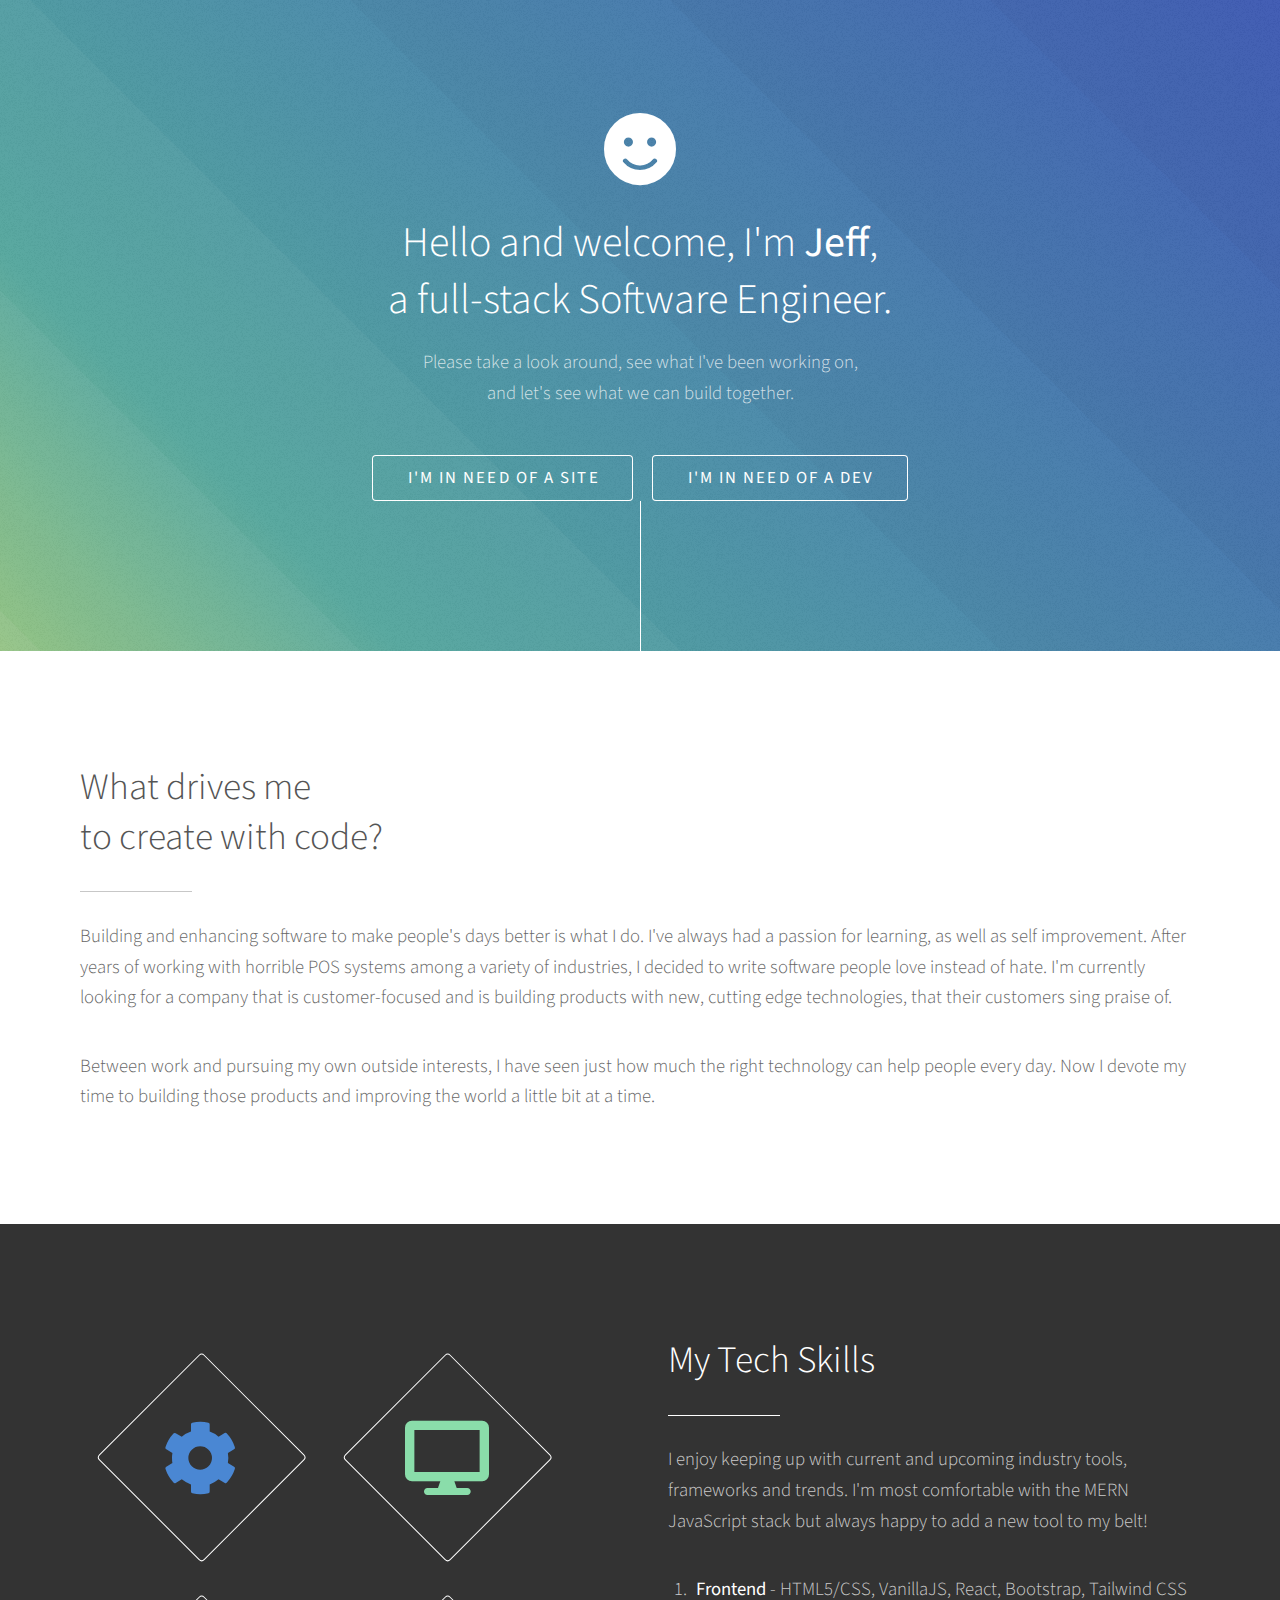
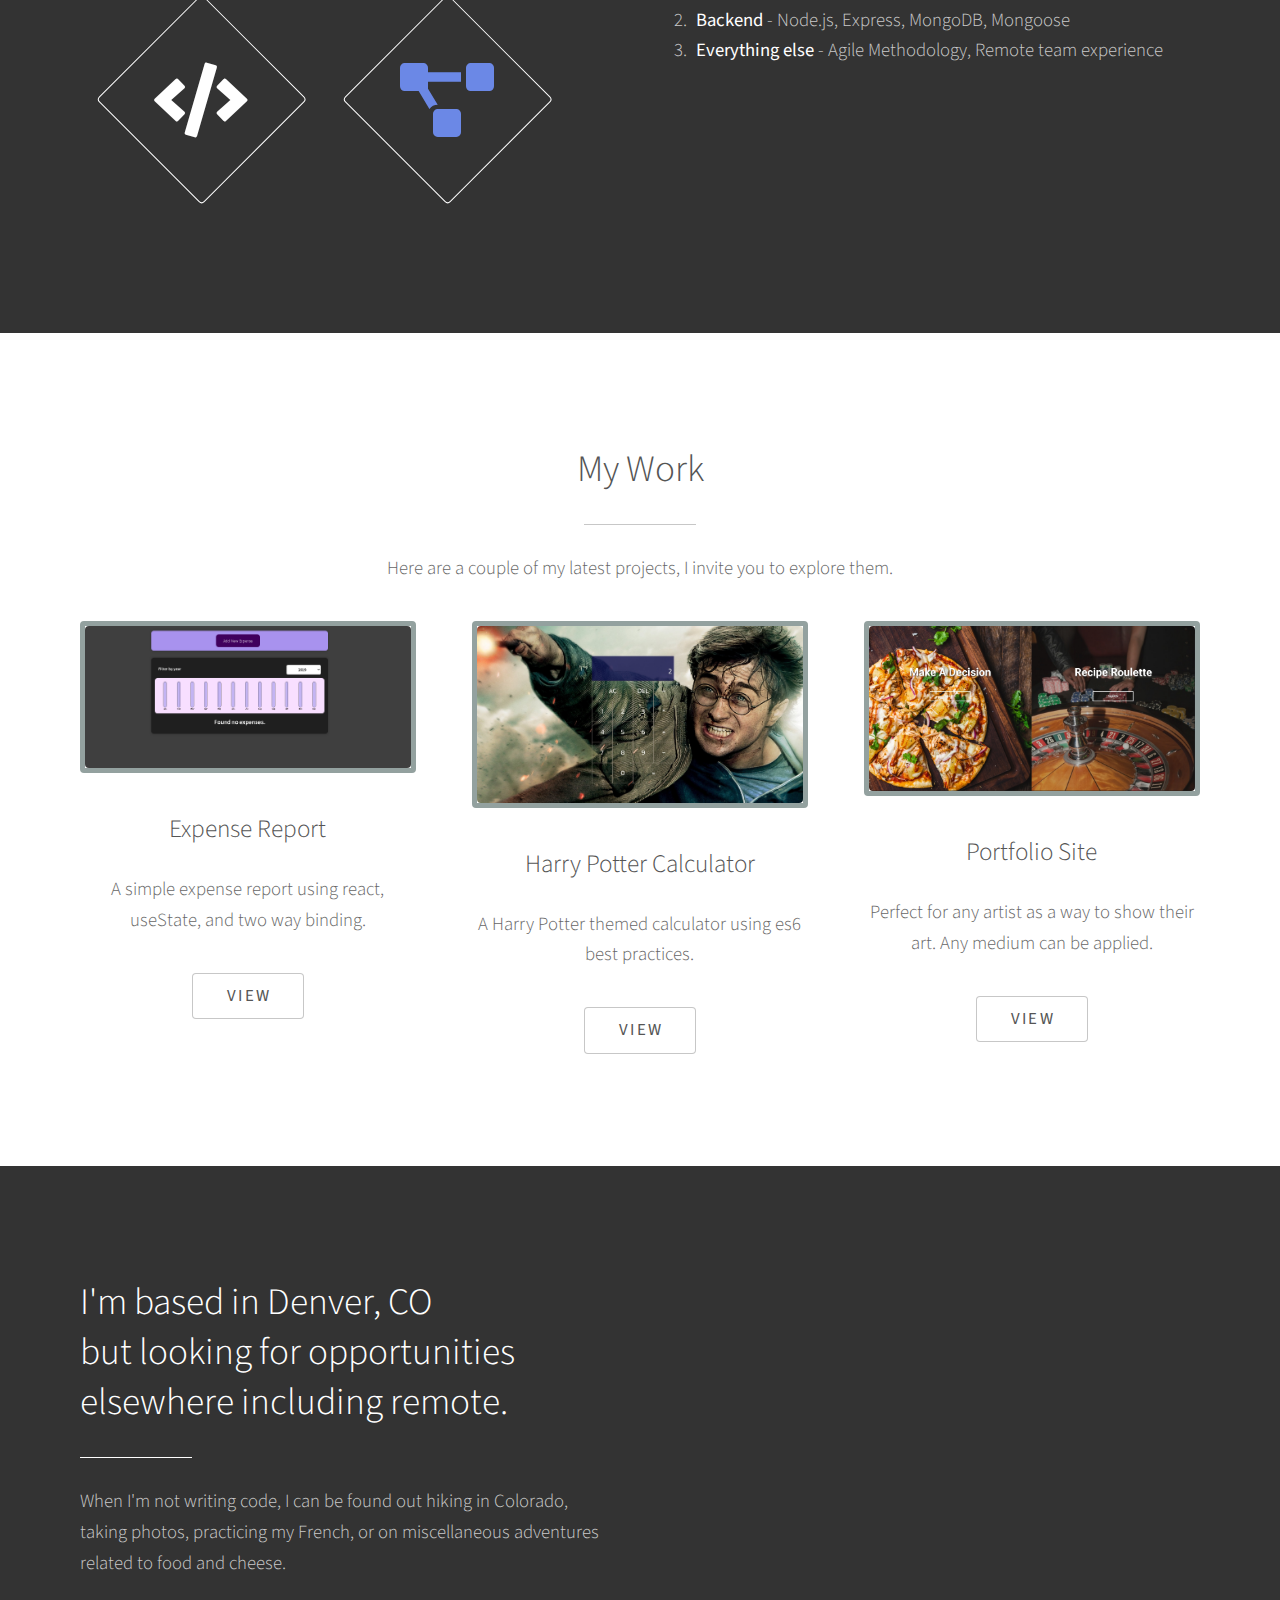
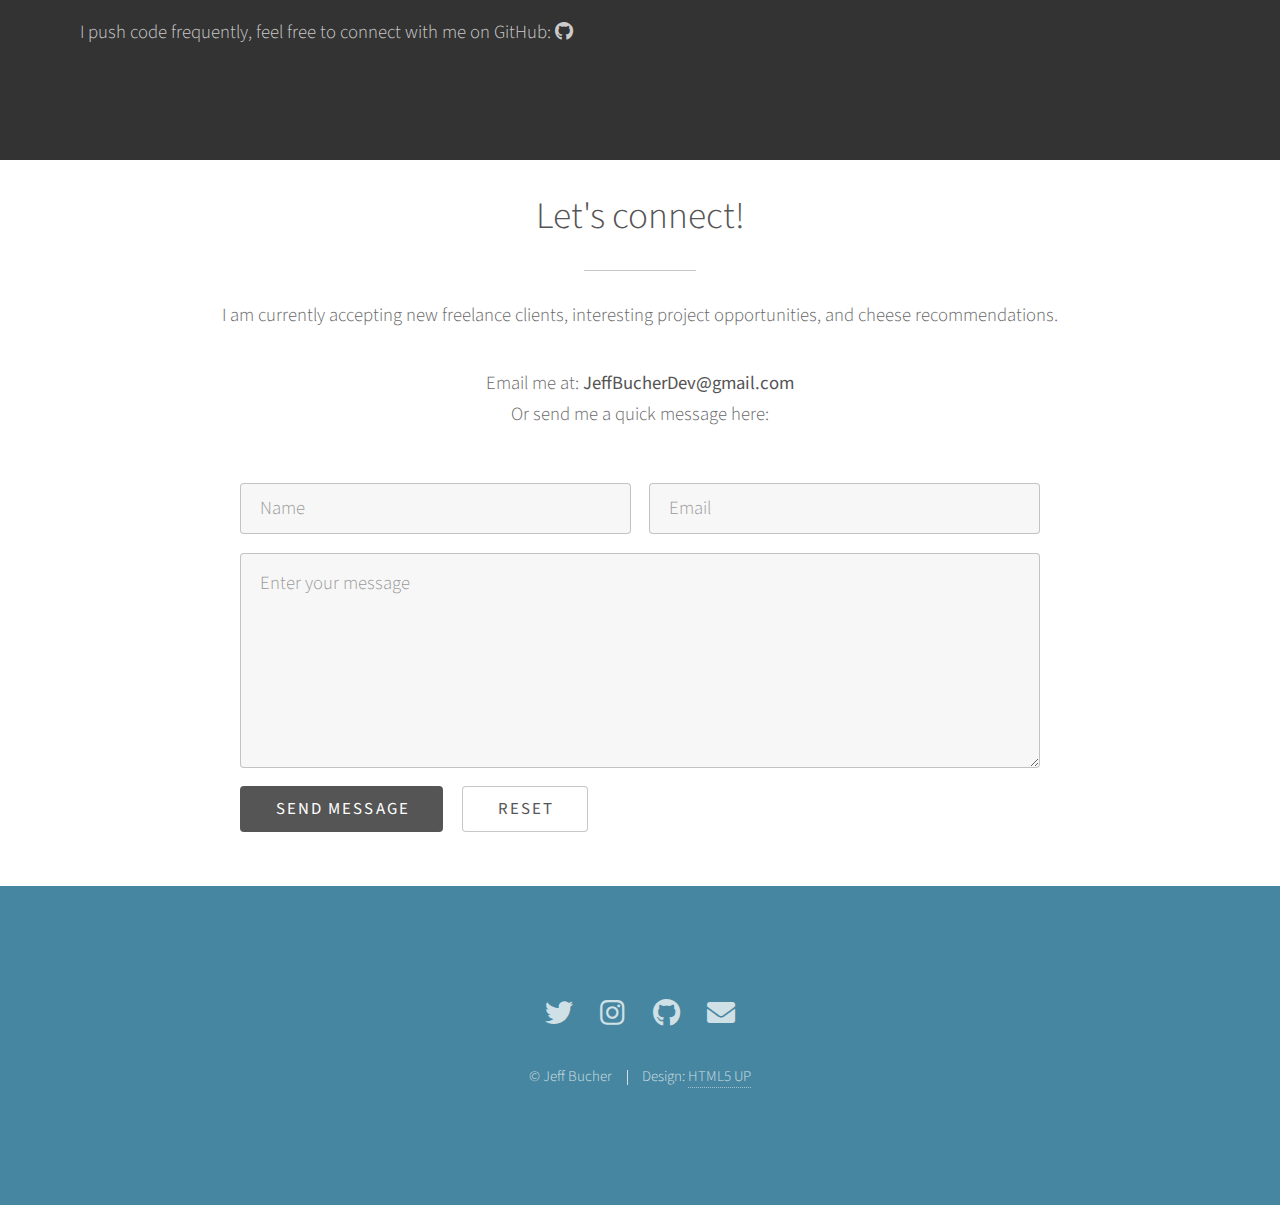
==== commit 8f3985b1: "Added Recipe Roulette to Dev" ====
--- a/dev.html
+++ b/dev.html
@@ -108,8 +108,8 @@
 							</ul>
 						</div>
 						<div class="col-4 col-12-medium">
-							<a href="https://emerson-stone.netlify.app/" target="_blank">
-								<span id="artPortfolio" class="image fit"><img src="images/ArtPortfolio.webp" alt="Image of a photgraphers portfolio page" /></span>
+							<a href="https://reciperoulette.netlify.app/" target="_blank">
+								<span id="recipeRoulette" class="image fit"><img src="images/reciperoulette.webp" alt="Image of a photgraphers portfolio page" /></span>
 							</a>
 							<h3>Portfolio Site</h3>
 							<p>Perfect for any artist as a way to show their art. Any medium can be applied.</p>
--- a/assets/css/main.css
+++ b/assets/css/main.css
@@ -3650,7 +3650,7 @@
 }
 #expenseImg,
 #calcImg,
-#artPortfolio {
+#recipeRoulette {
   border: solid 5px #93a19f;
 }
 
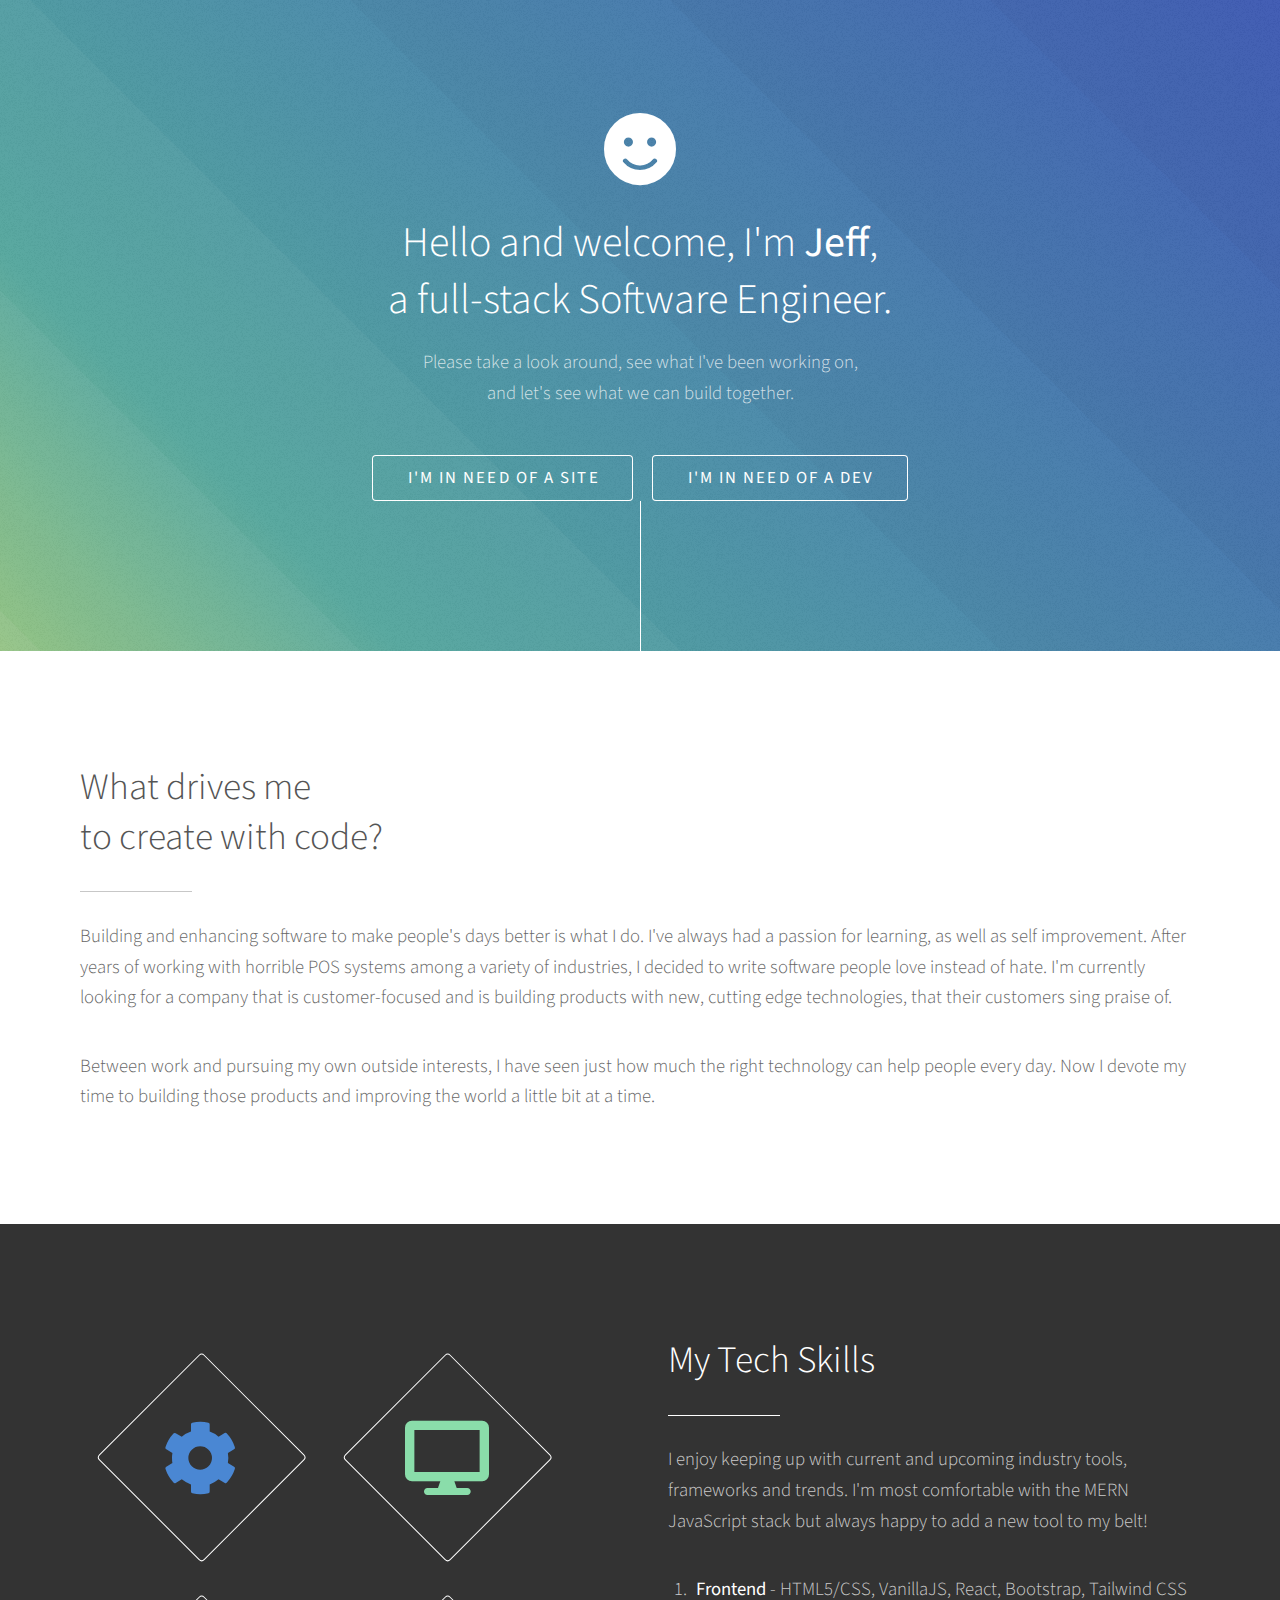
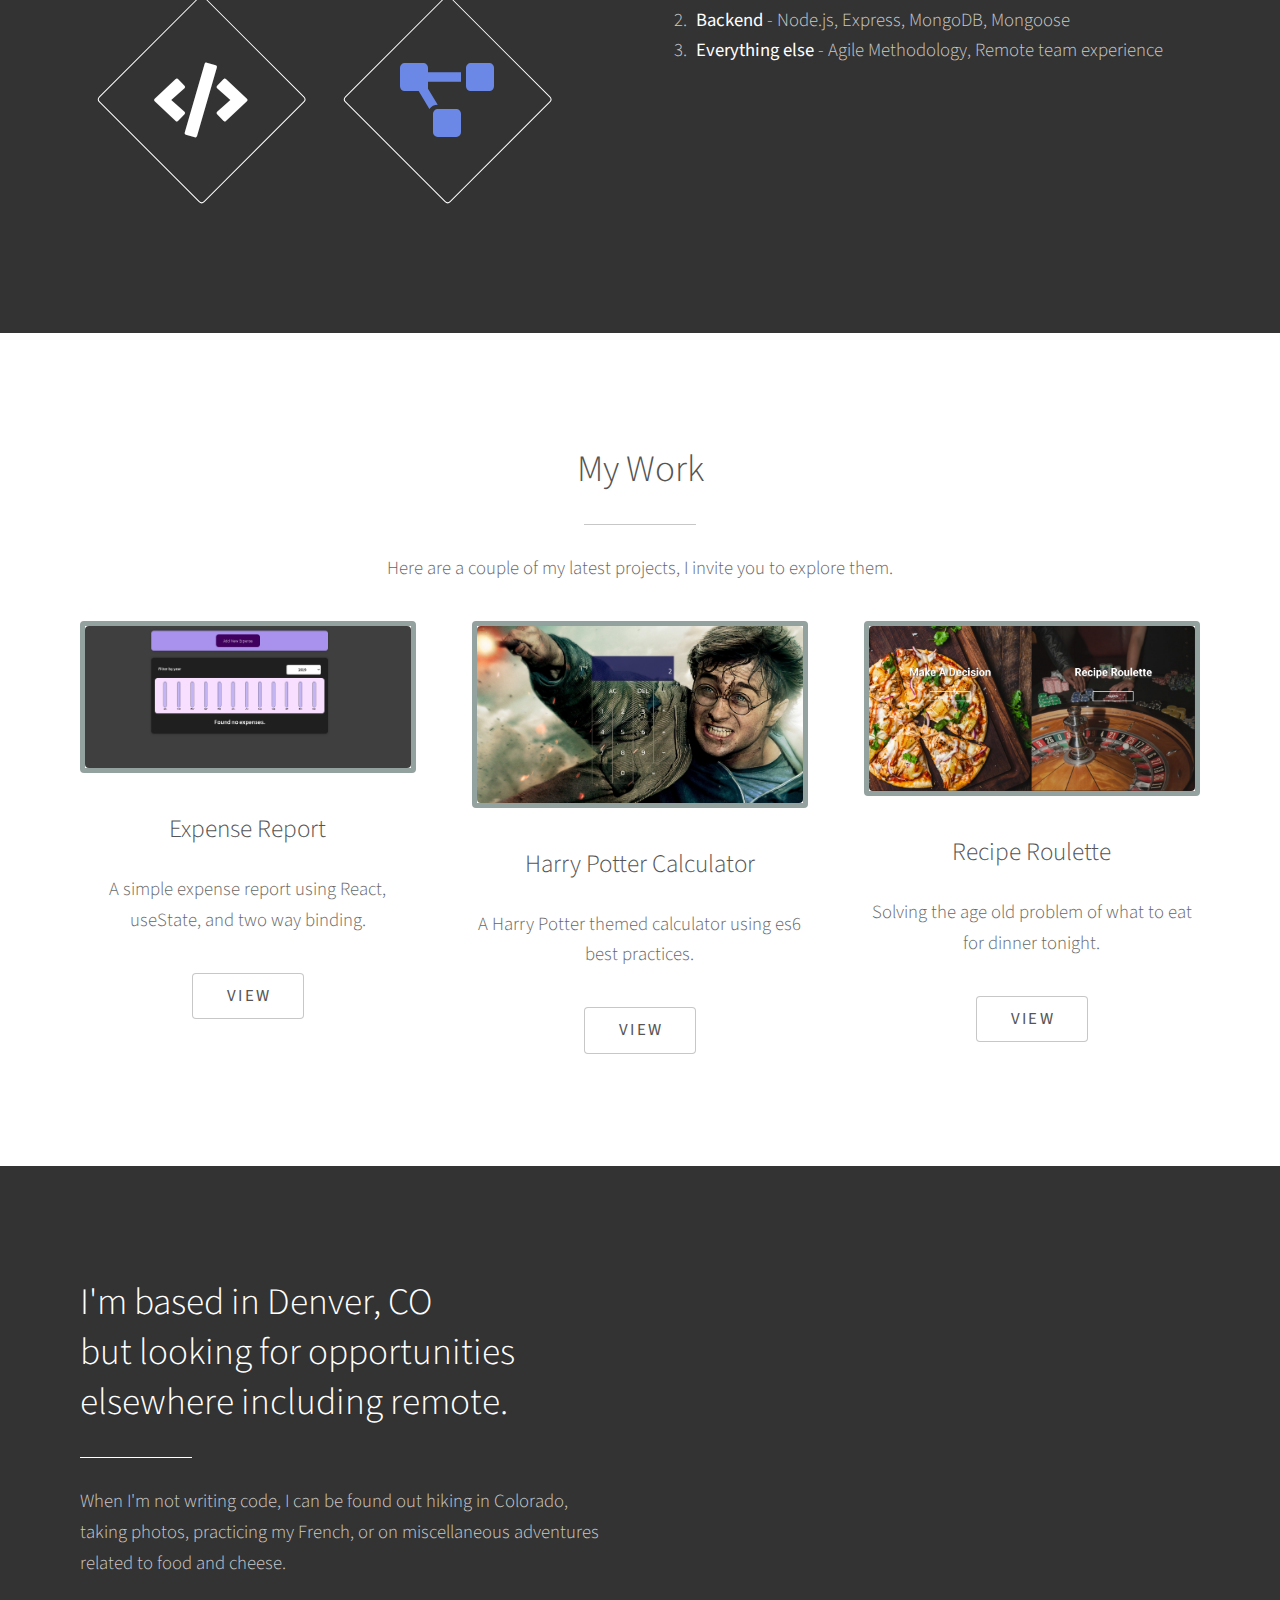
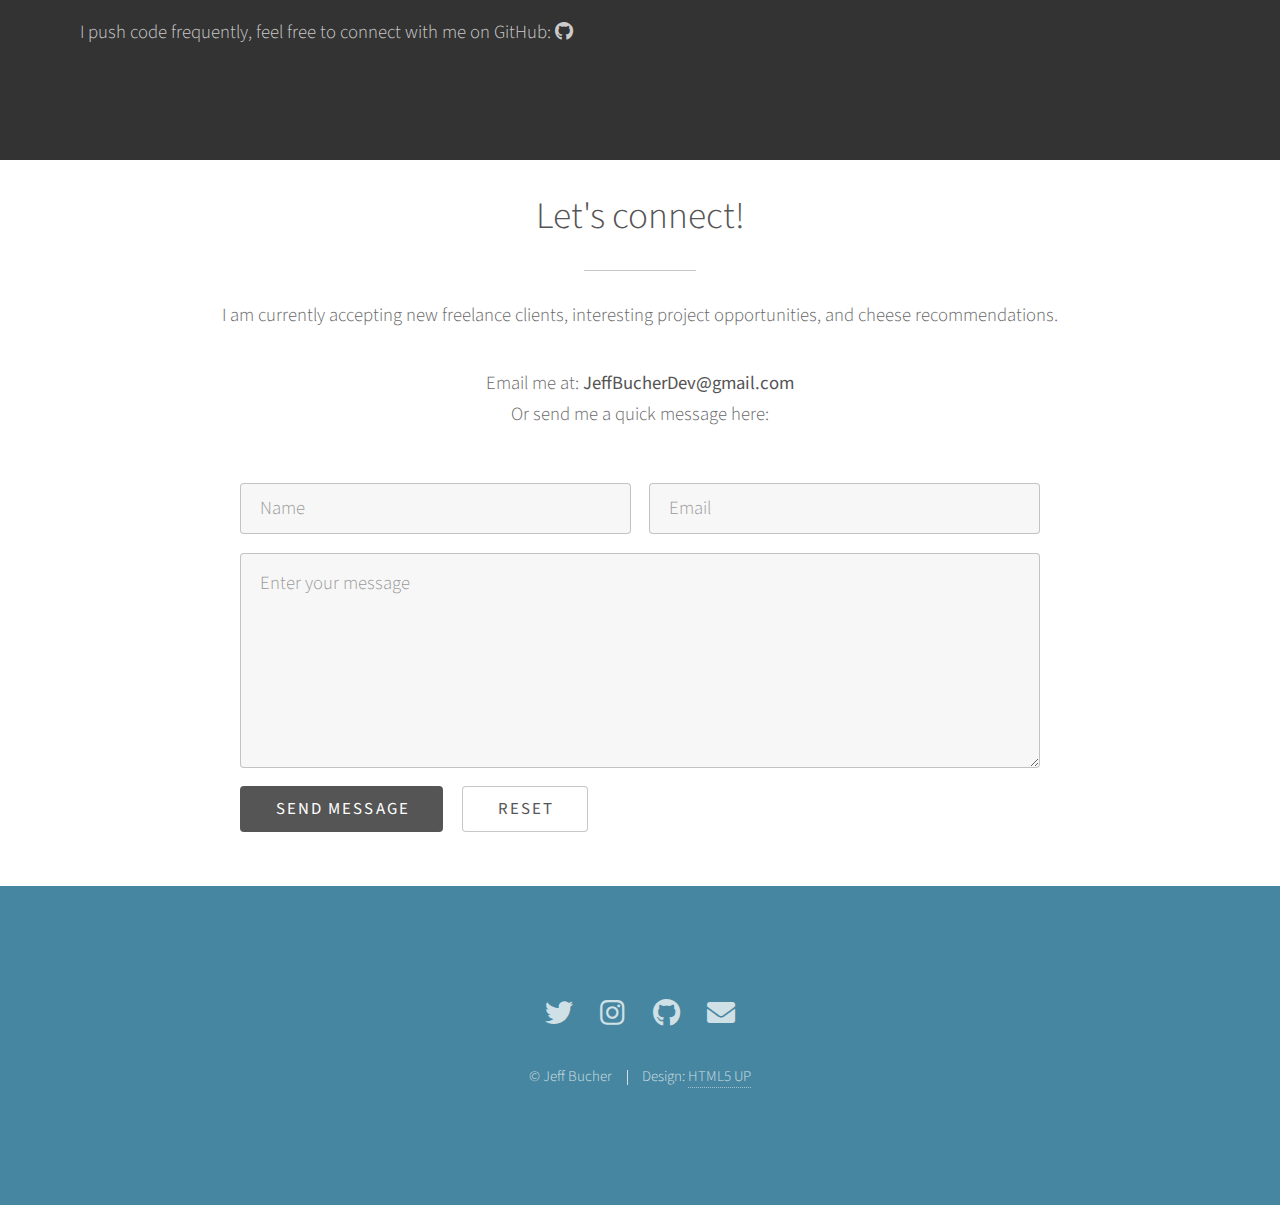
==== commit 9b36085d: "description of reciperoulette" ====
--- a/dev.html
+++ b/dev.html
@@ -92,7 +92,7 @@
 								<span id="expenseImg" class="image fit"><img src="images/expense-report.png" /></span>
 							</a>
 							<h3>Expense Report</h3>
-							<p>A simple expense report using react, useState, and two way binding.</p>
+							<p>A simple expense report using React, useState, and two way binding.</p>
 							<ul class="actions special">
 								<li><a href="https://lucky-pasca-1cfb32.netlify.app/" class="button">View</a></li>
 							</ul>
@@ -111,8 +111,8 @@
 							<a href="https://reciperoulette.netlify.app/" target="_blank">
 								<span id="recipeRoulette" class="image fit"><img src="images/reciperoulette.webp" alt="Image of a photgraphers portfolio page" /></span>
 							</a>
-							<h3>Portfolio Site</h3>
-							<p>Perfect for any artist as a way to show their art. Any medium can be applied.</p>
+							<h3>Recipe Roulette</h3>
+							<p>Solving the age old problem of what to eat for dinner tonight.</p>
 							<ul class="actions special">
 								<li><a href="https://emerson-stone.netlify.app" class="button">View</a></li>
 							</ul>
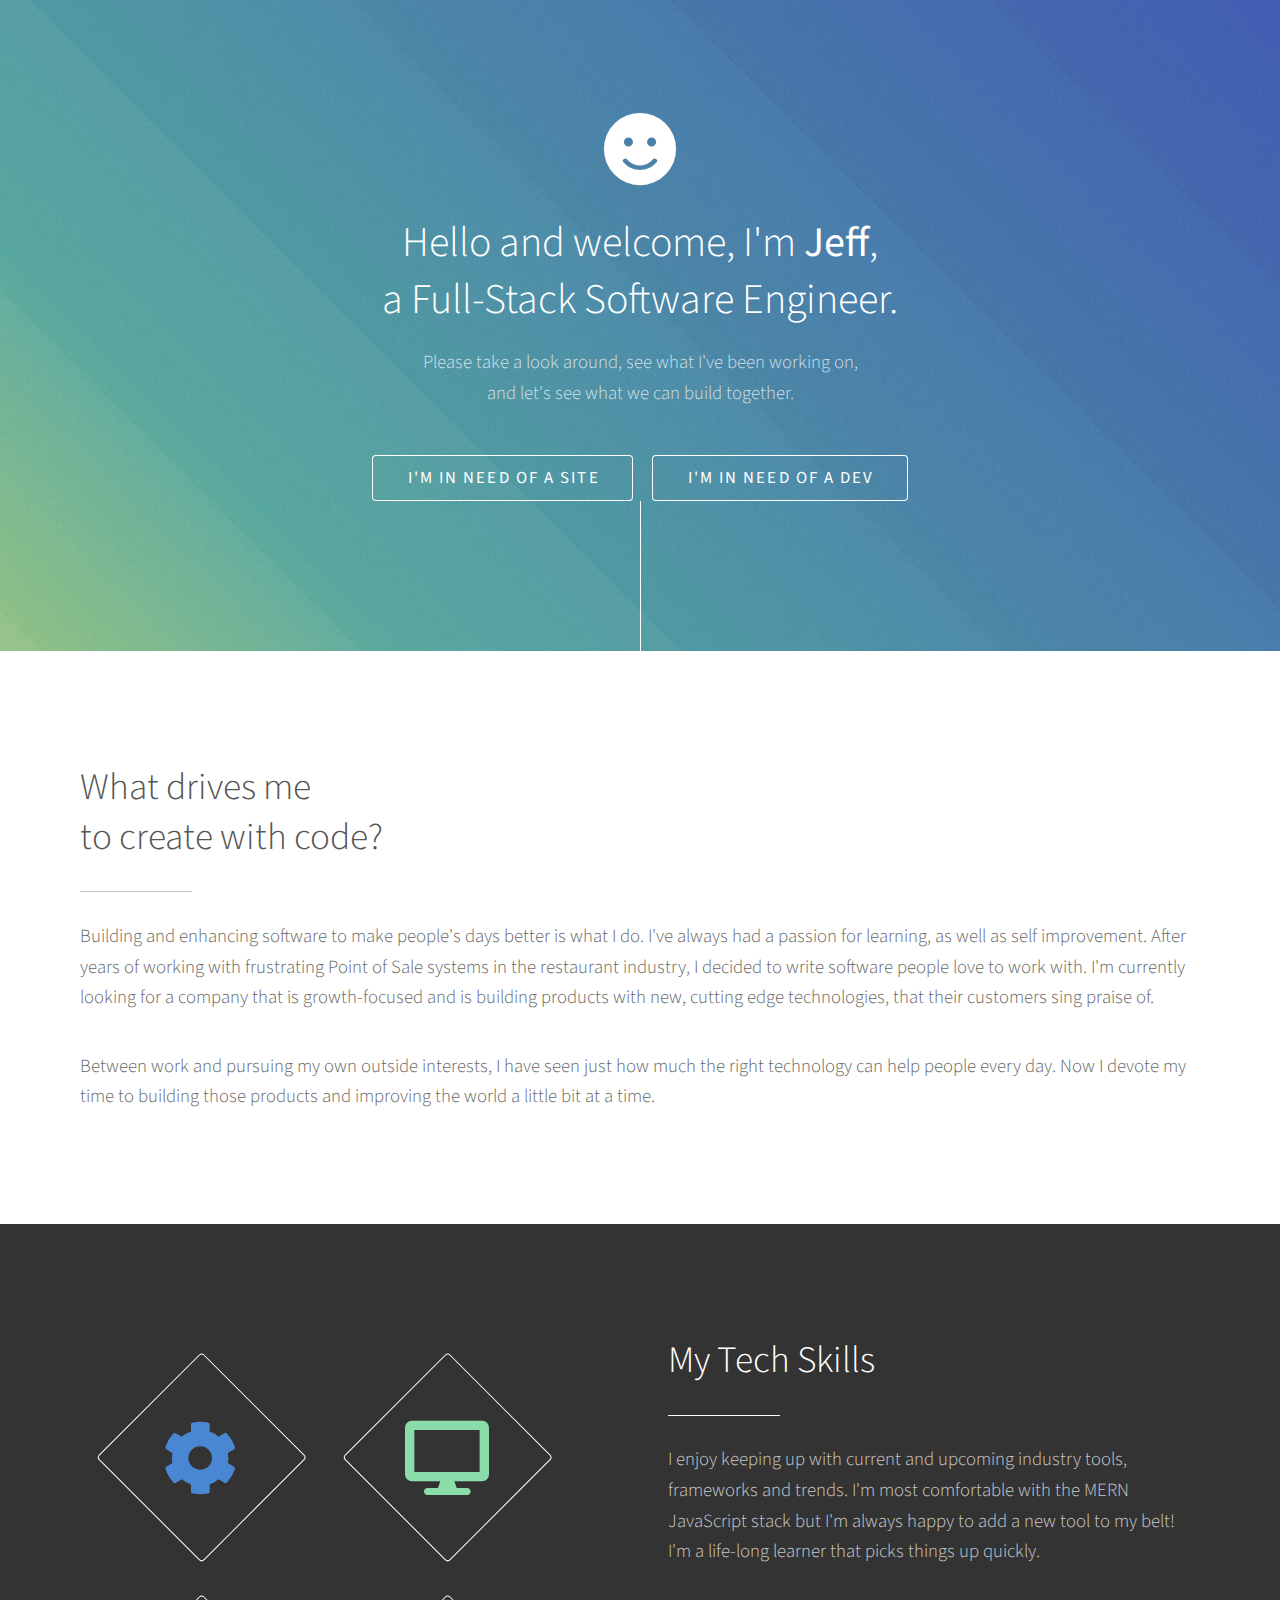
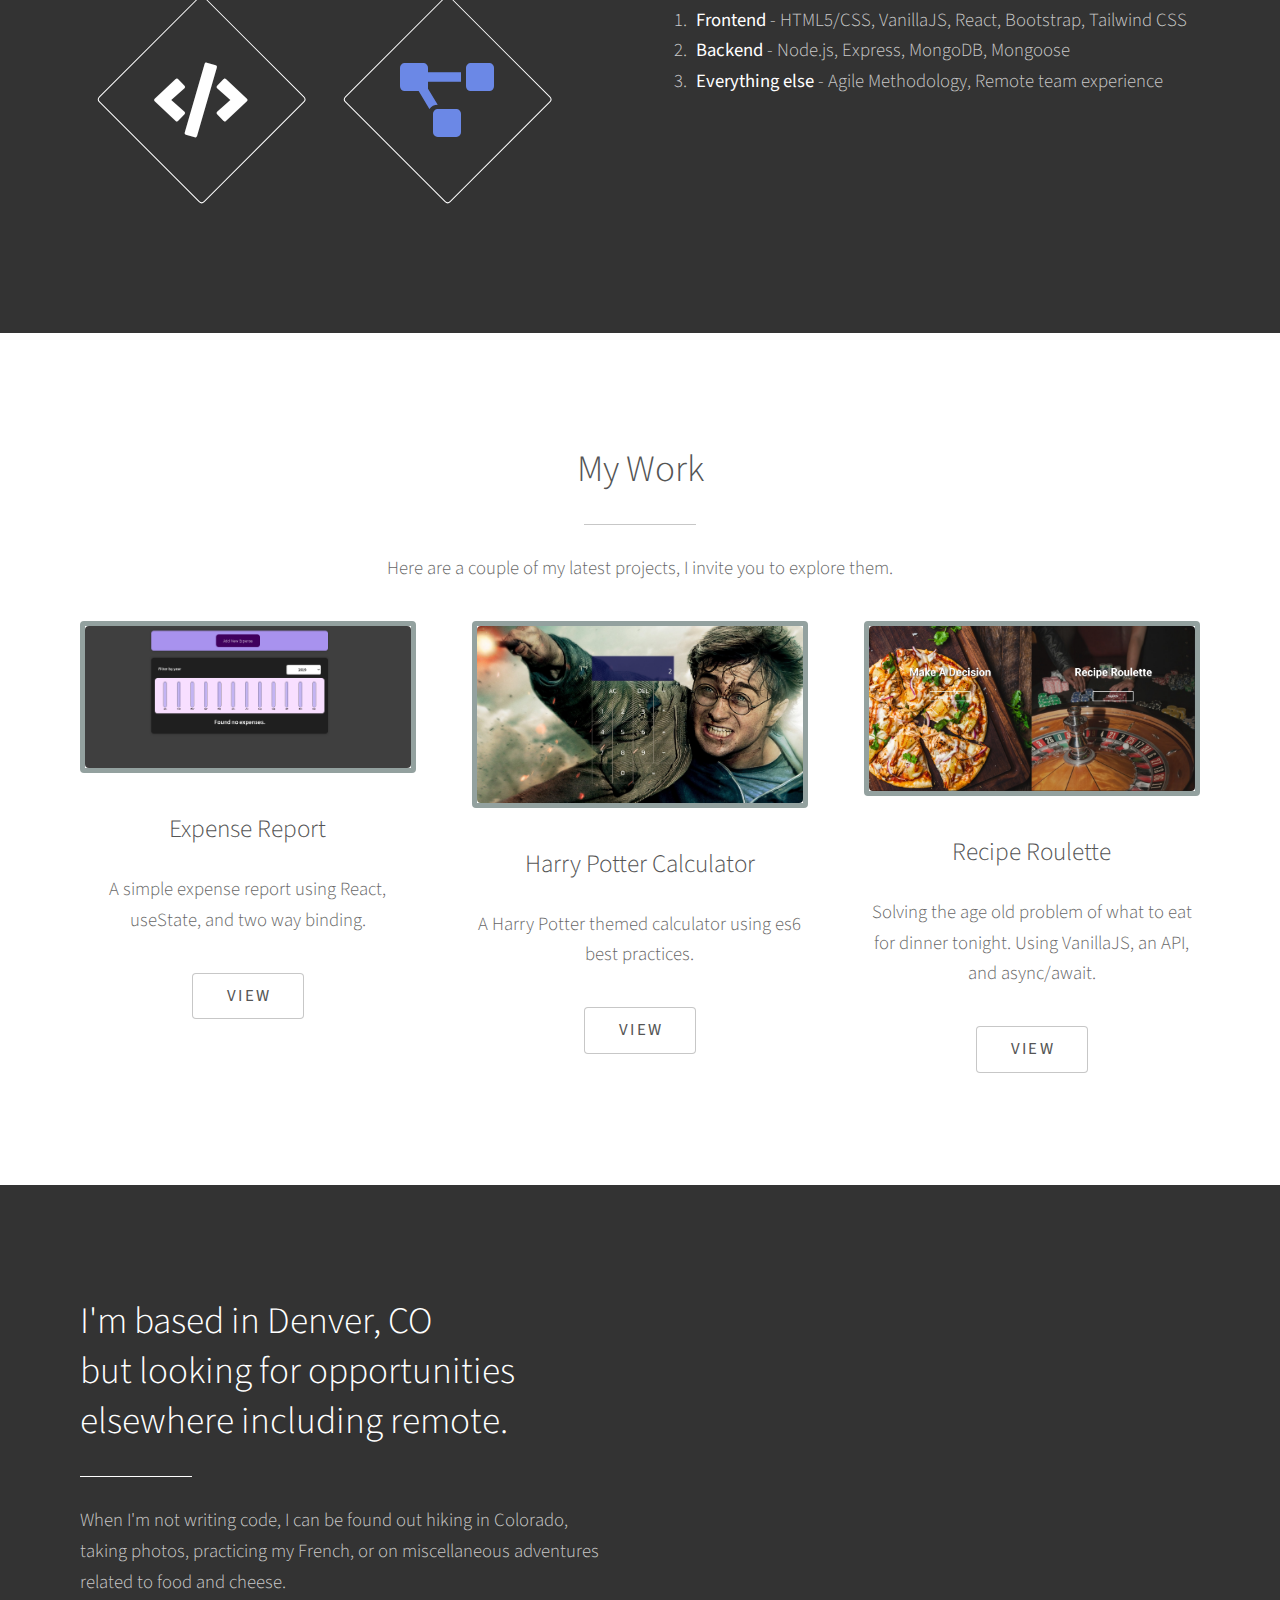
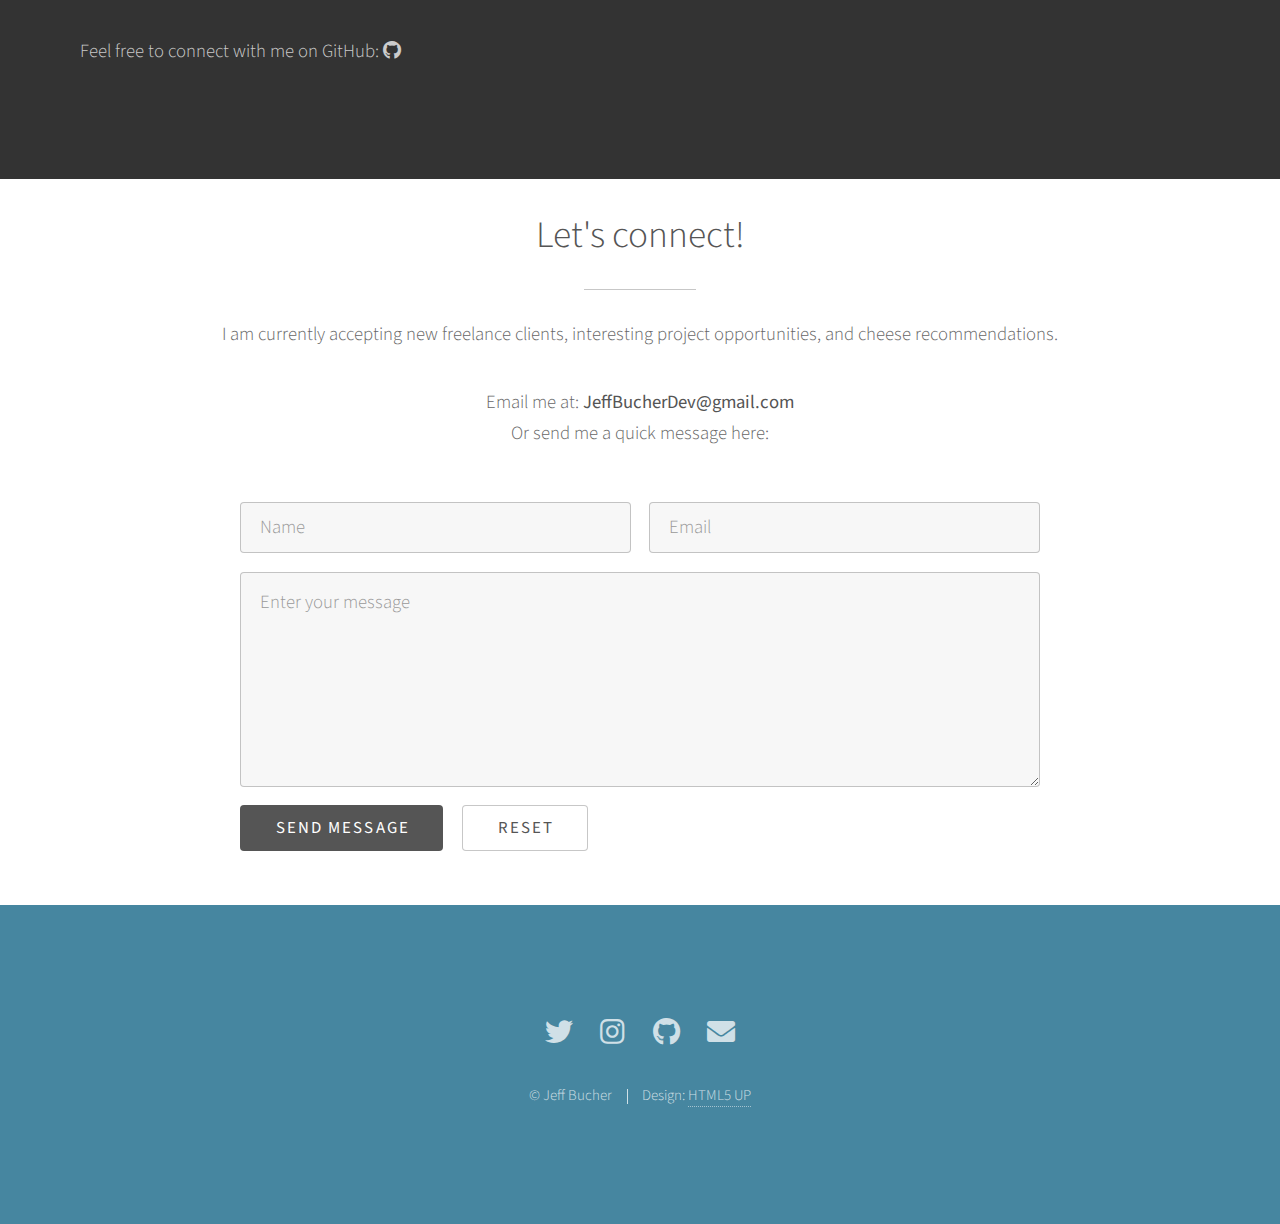
==== commit 318c04f1: "Content Changes" ====
--- a/dev.html
+++ b/dev.html
@@ -18,7 +18,7 @@
 			<section id="header">
 				<div class="inner">
 					<span class="icon solid major fa-smile"></span>
-					<h1>Hello and welcome, I'm <strong>Jeff</strong>,<br/> a full-stack Software Engineer.
+					<h1>Hello and welcome, I'm <strong>Jeff</strong>,<br/> a Full-Stack Software Engineer.
 					</h1>
 					<p>Please take a look around, see what I've been working on,<br />
 					and let's see what we can build together.</p>
@@ -39,7 +39,7 @@
 								<h2>What drives me<br/>
 								to create with code?</h2>
 							</header>
-							<p>Building and enhancing software to make people's days better is what I do. I've always had a passion for learning, as well as self improvement. After years of working with horrible POS systems among a variety of industries, I decided to write software people love instead of hate. I'm currently looking for a company that is customer-focused and is building products with new, cutting edge technologies, that their customers sing praise of.</p>
+							<p>Building and enhancing software to make people's days better is what I do. I've always had a passion for learning, as well as self improvement. After years of working with frustrating Point of Sale systems in the restaurant industry, I decided to write software people love to work with. I'm currently looking for a company that is growth-focused and is building products with new, cutting edge technologies, that their customers sing praise of.</p>
 
 							<p>Between work and pursuing my own outside interests, I have seen just how much the right technology can help people every day. Now I devote my time to building those products and improving the world a little bit at a time.</p>
 						</div>
@@ -69,7 +69,7 @@
 							<header class="major">
 								<h2>My Tech Skills</h2>
 							</header>
-							<p>I enjoy keeping up with current and upcoming industry tools, frameworks and trends. I'm most comfortable with the MERN JavaScript stack but always happy to add a new tool to my belt!</p>
+							<p>I enjoy keeping up with current and upcoming industry tools, frameworks and trends. I'm most comfortable with the MERN JavaScript stack but I'm always happy to add a new tool to my belt! I'm a life-long learner that picks things up quickly.</p>
 							<ol>
 								<li><strong>Frontend</strong> - HTML5/CSS, VanillaJS, React, Bootstrap, Tailwind CSS</li>
 								<li><strong>Backend</strong> - Node.js, Express, MongoDB, Mongoose</li>
@@ -112,7 +112,7 @@
 								<span id="recipeRoulette" class="image fit"><img src="images/reciperoulette.webp" alt="Image of a photgraphers portfolio page" /></span>
 							</a>
 							<h3>Recipe Roulette</h3>
-							<p>Solving the age old problem of what to eat for dinner tonight.</p>
+							<p>Solving the age old problem of what to eat for dinner tonight. Using VanillaJS, an API, and async/await.</p>
 							<ul class="actions special">
 								<li><a href="https://emerson-stone.netlify.app" class="button">View</a></li>
 							</ul>
@@ -133,7 +133,7 @@
 							</header>
 							<p>When I'm not writing code, I can be found out hiking in Colorado, taking photos, practicing my French, or on miscellaneous adventures related to food and cheese.</p>
 
-							<p>I push code frequently, feel free to connect with me on GitHub: <a href="https://github.com/jeffbucherdev" class="icon brands alt fa-github" target="_blank"><span class="label">GitHub</span></a> </p>
+							<p>Feel free to connect with me on GitHub: <a href="https://github.com/jeffbucherdev" class="icon brands alt fa-github" target="_blank"><span class="label">GitHub</span></a> </p>
 					
 						</div>
 					</div>	
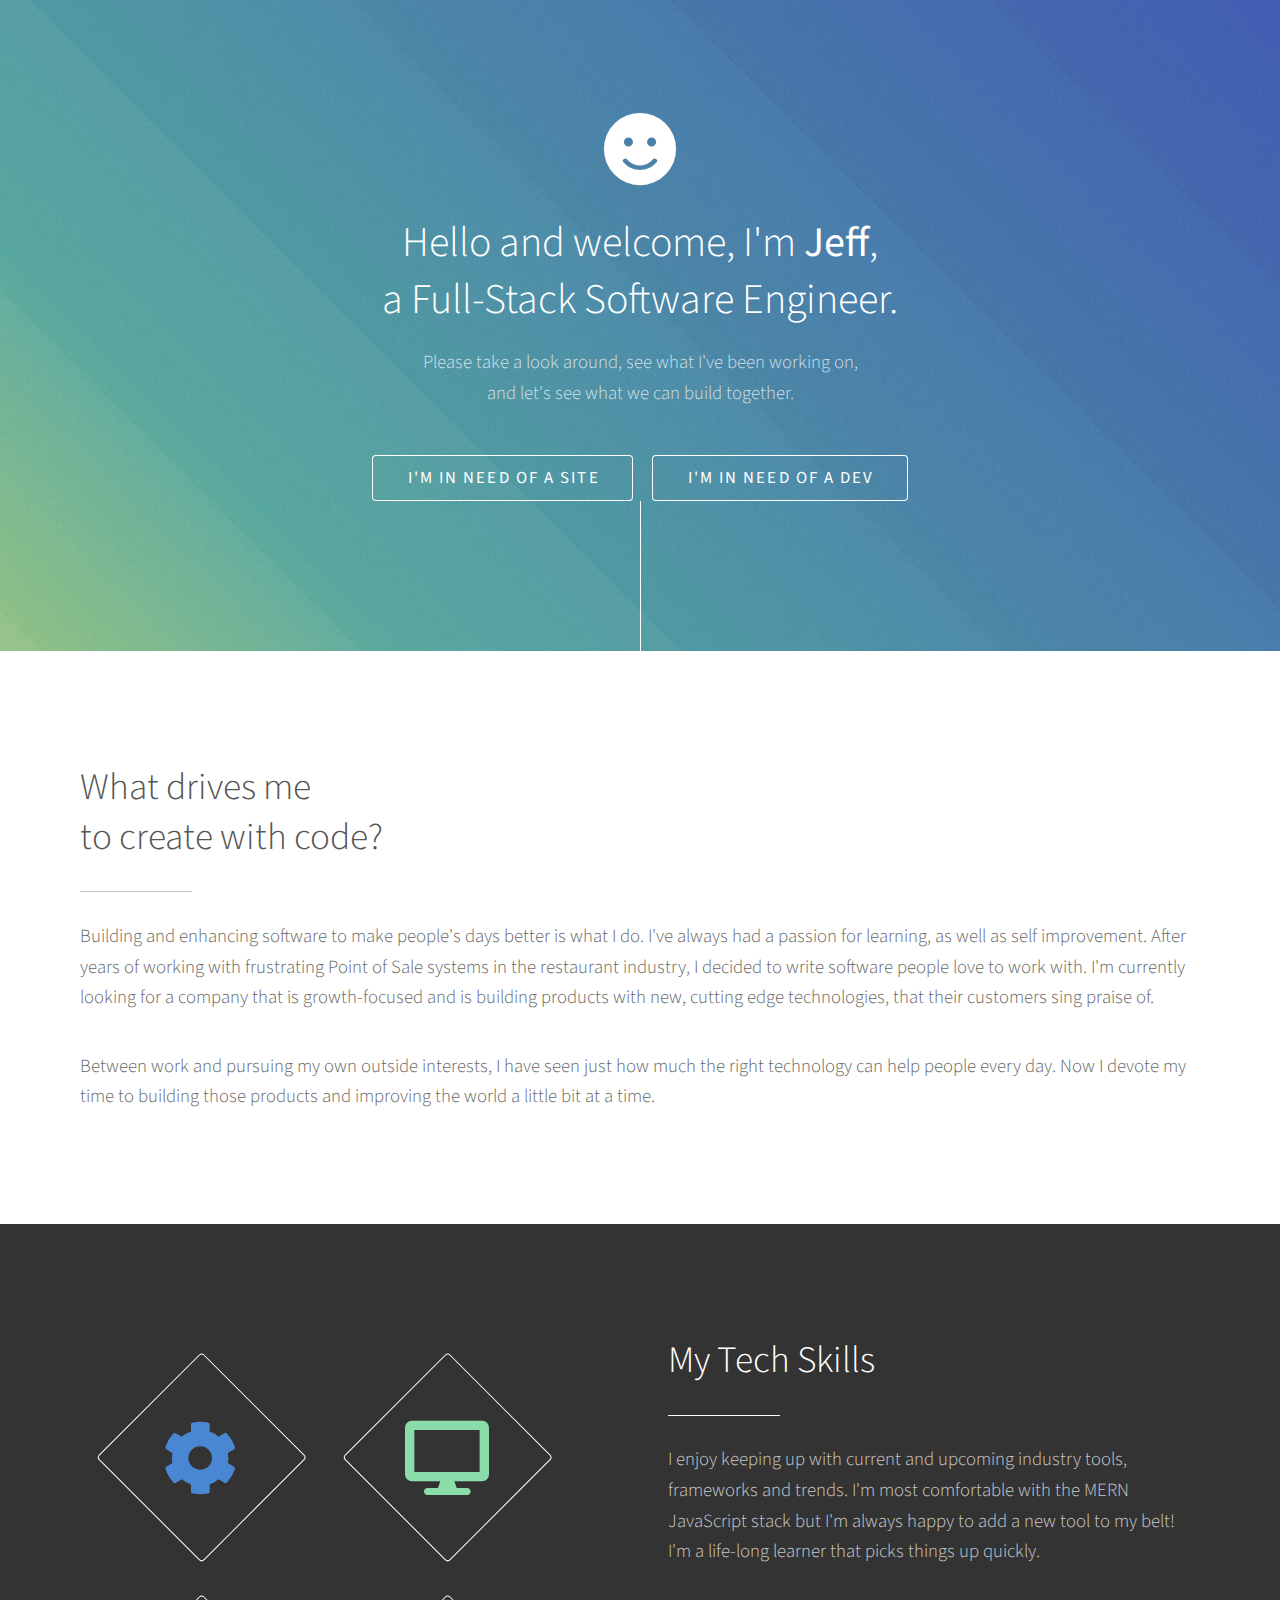
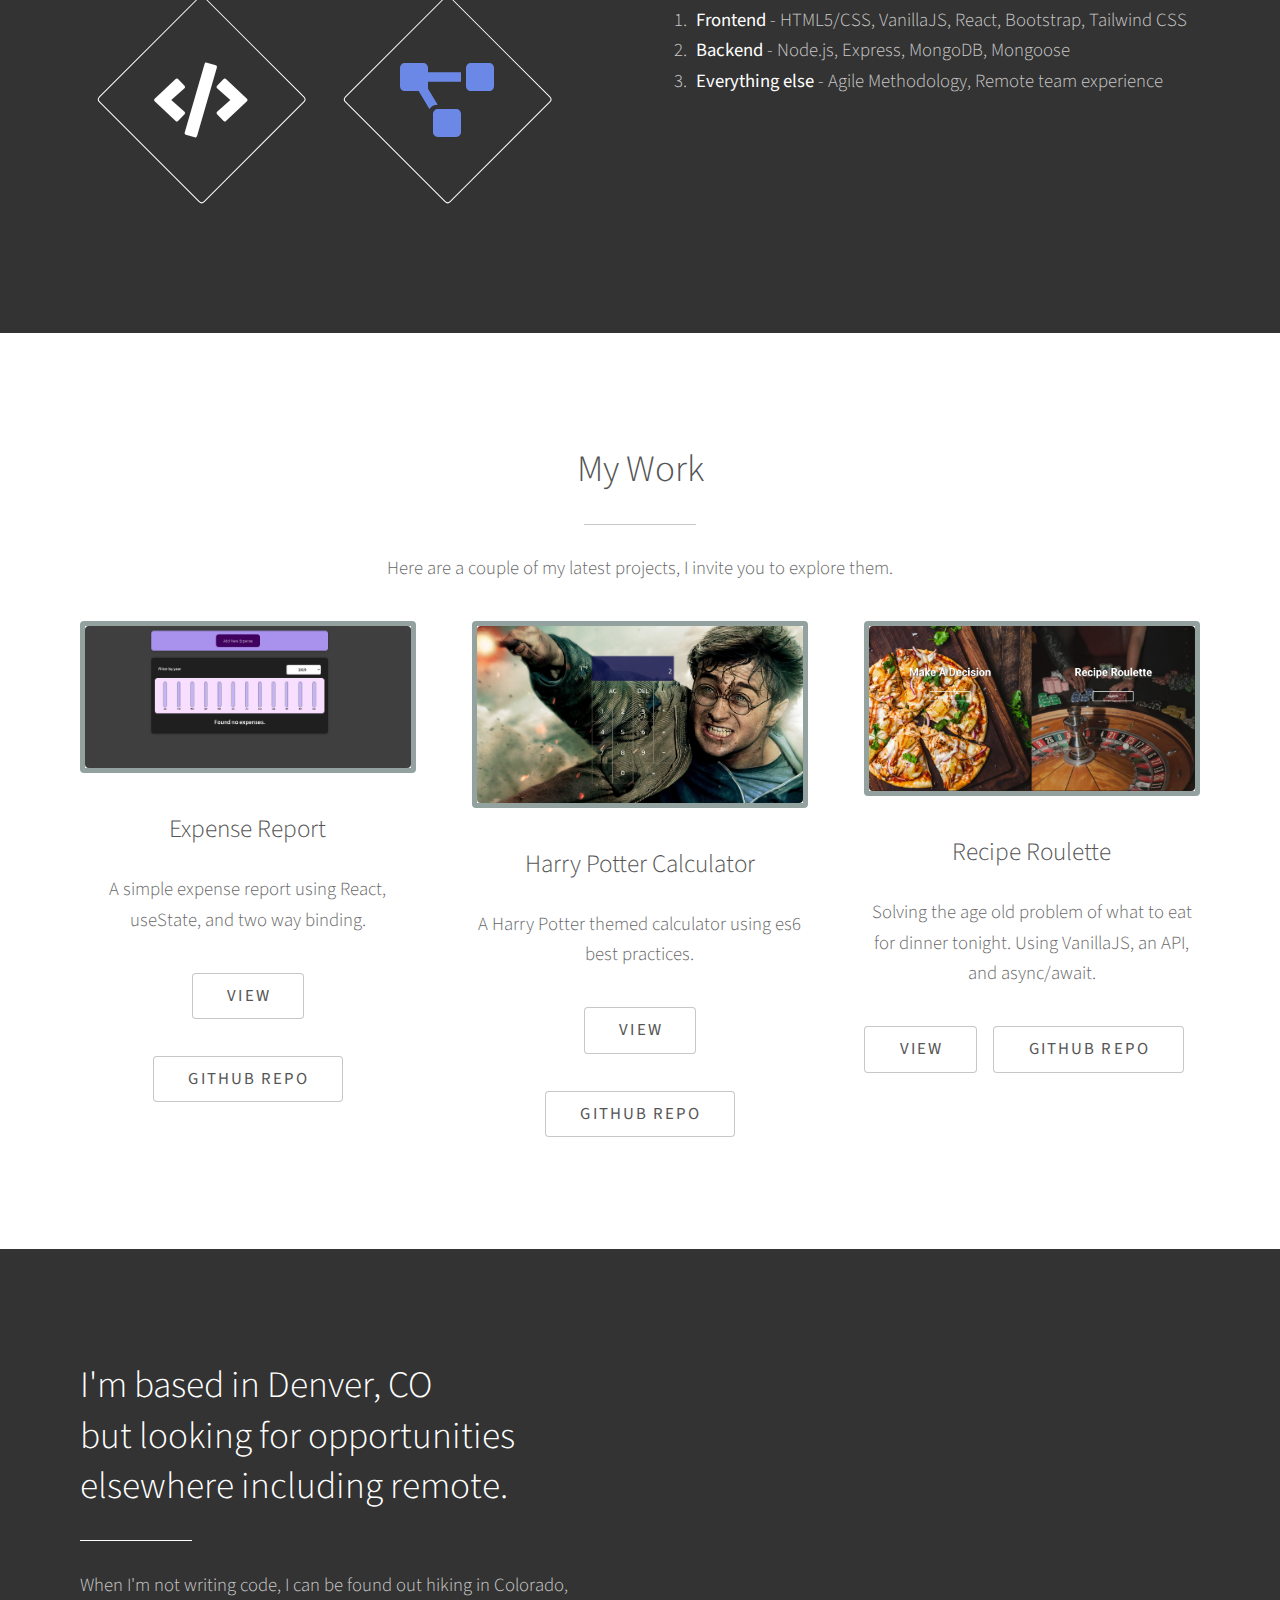
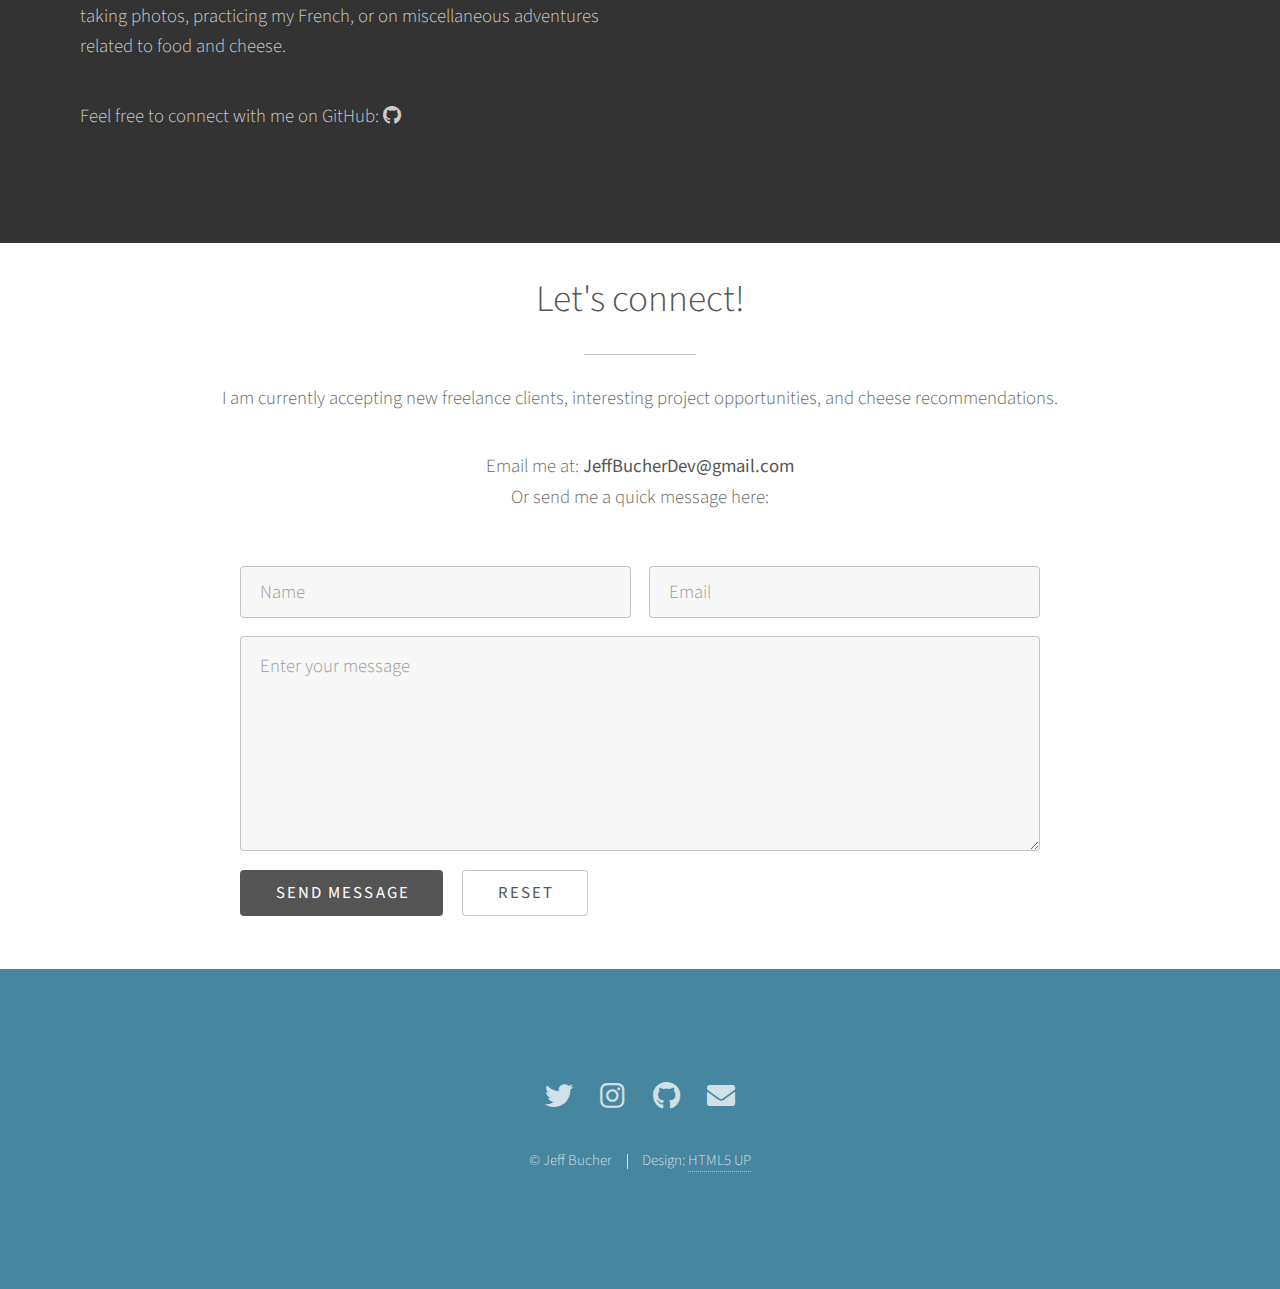
==== commit 25f797a4: "Added Repo Links to Dev work" ====
--- a/dev.html
+++ b/dev.html
@@ -96,6 +96,9 @@
 							<ul class="actions special">
 								<li><a href="https://lucky-pasca-1cfb32.netlify.app/" class="button">View</a></li>
 							</ul>
+							<ul class="actions special">
+								<li><a href="https://github.com/JeffBucherDev/expense-report" class="button">GitHub Repo</a></li>
+							</ul>
 						</div>
 						<div class="col-4 col-12-medium">
 							<a href="https://harrypottercalc.netlify.app/" target="_blank">
@@ -106,6 +109,9 @@
 							<ul class="actions special">
 								<li><a href="https://harrypottercalc.netlify.app/" target="_blank" class="button">View</a></li>
 							</ul>
+							<ul class="actions special">
+								<li><a href="https://github.com/JeffBucherDev/HarryPotterCalculator" target="_blank" class="button">GitHub Repo</a></li>
+							</ul>
 						</div>
 						<div class="col-4 col-12-medium">
 							<a href="https://reciperoulette.netlify.app/" target="_blank">
@@ -115,6 +121,8 @@
 							<p>Solving the age old problem of what to eat for dinner tonight. Using VanillaJS, an API, and async/await.</p>
 							<ul class="actions special">
 								<li><a href="https://emerson-stone.netlify.app" class="button">View</a></li>
+							<ul class="actions special">
+								<li><a href="https://github.com/JeffBucherDev/HarryPotterCalculator" class="button">GitHub Repo</a></li>
 							</ul>
 						</div>
 					</div>
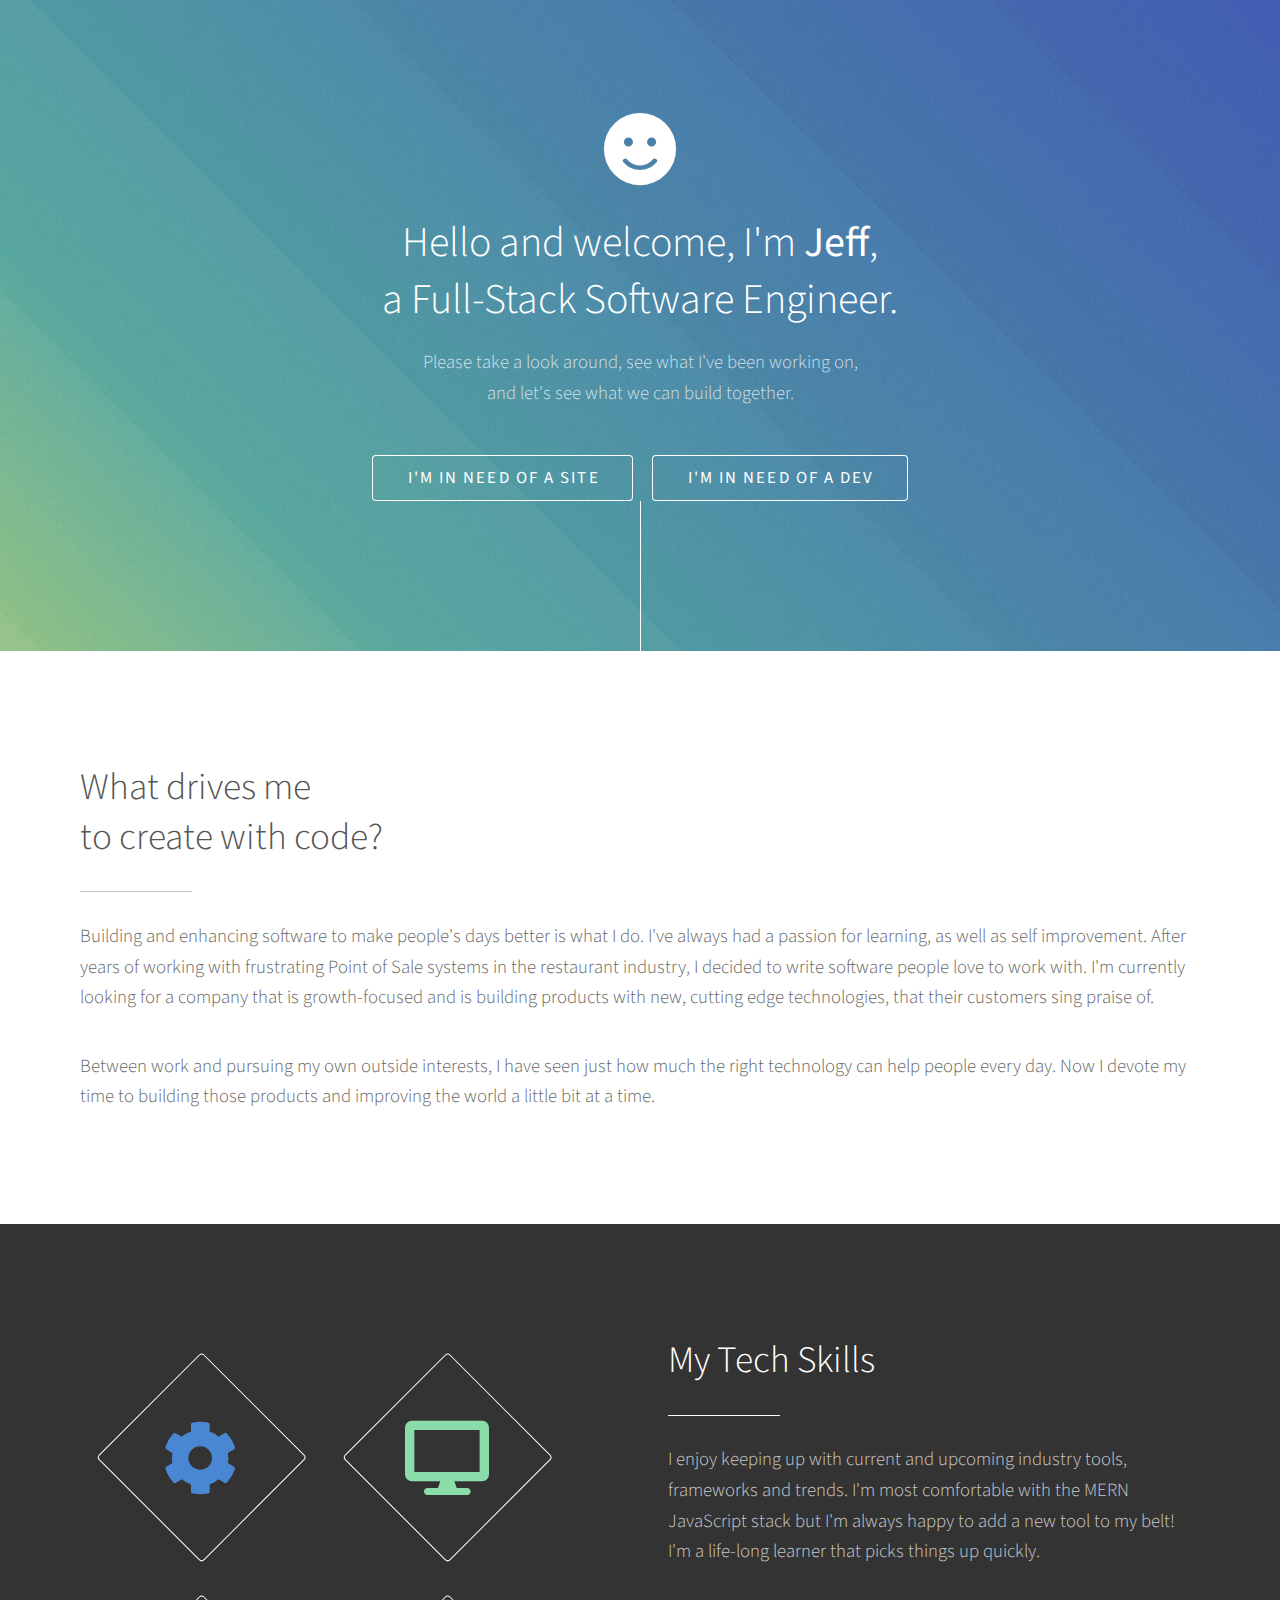
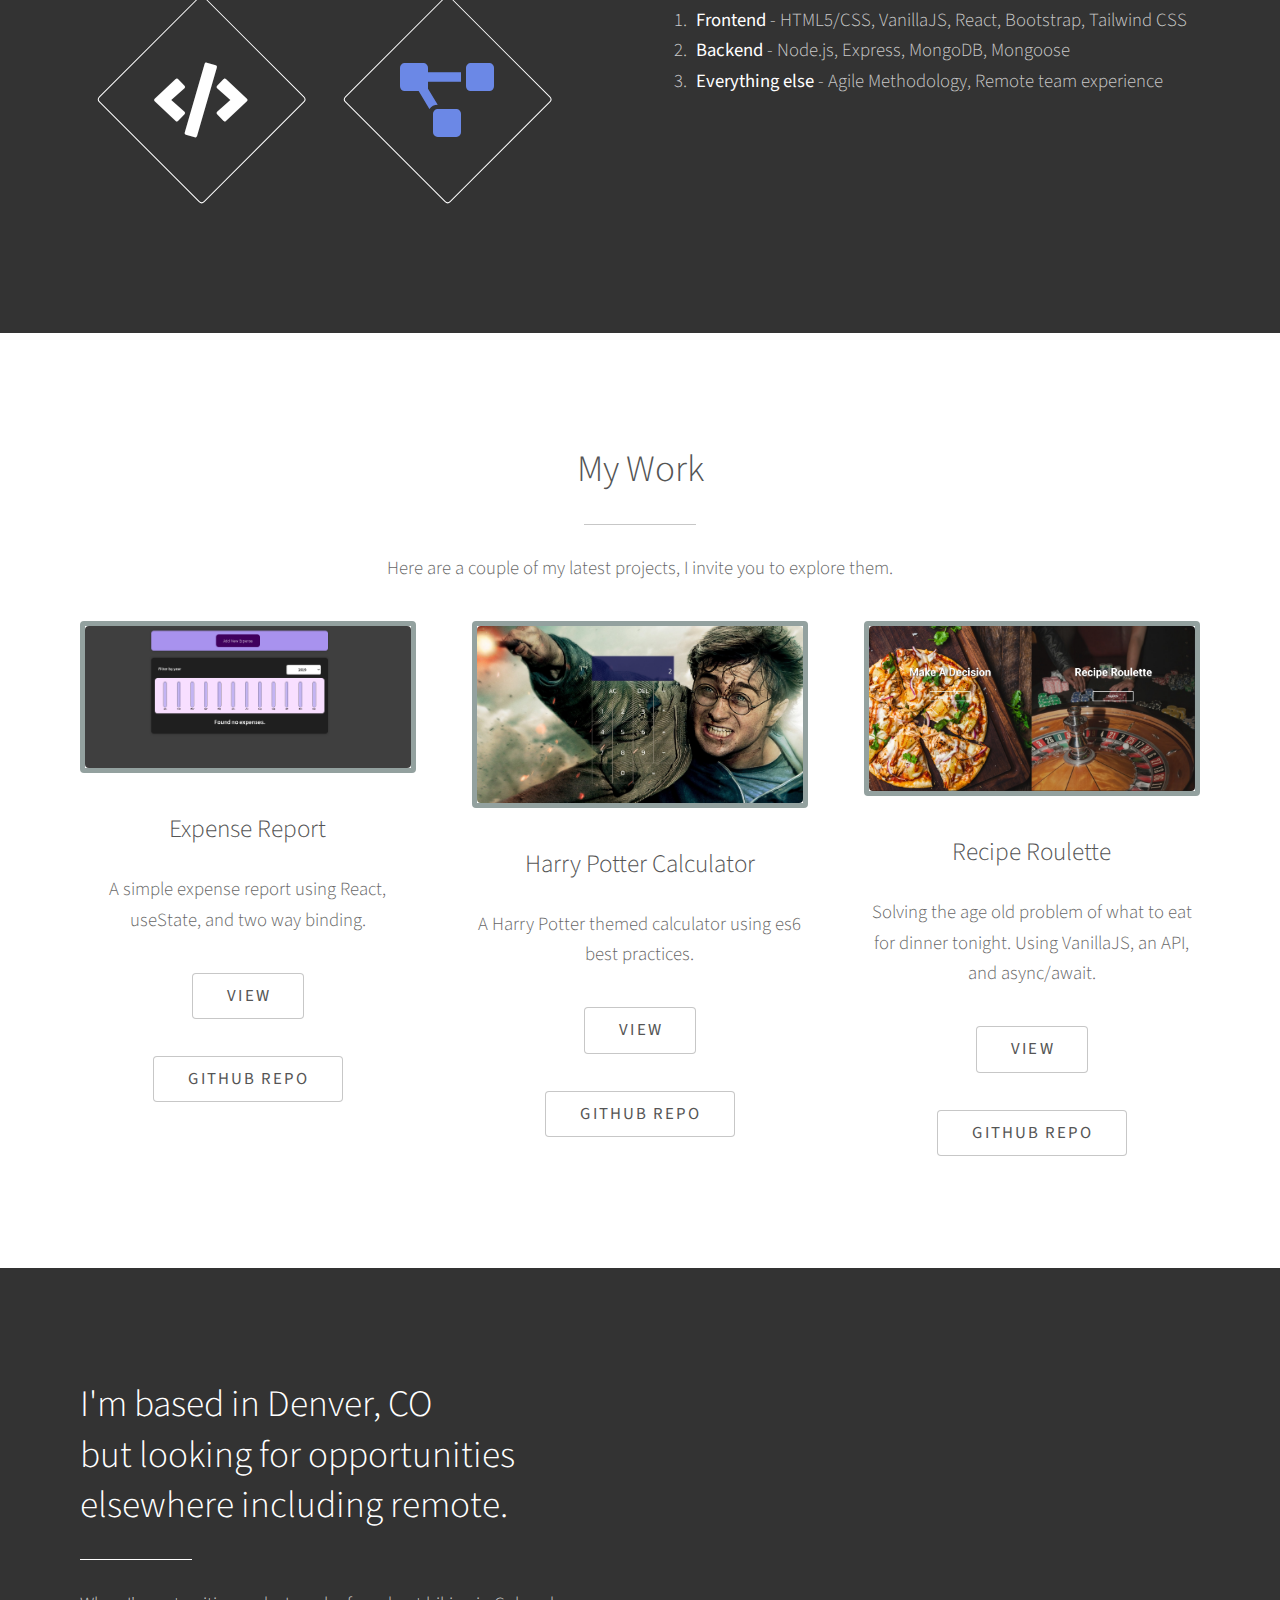
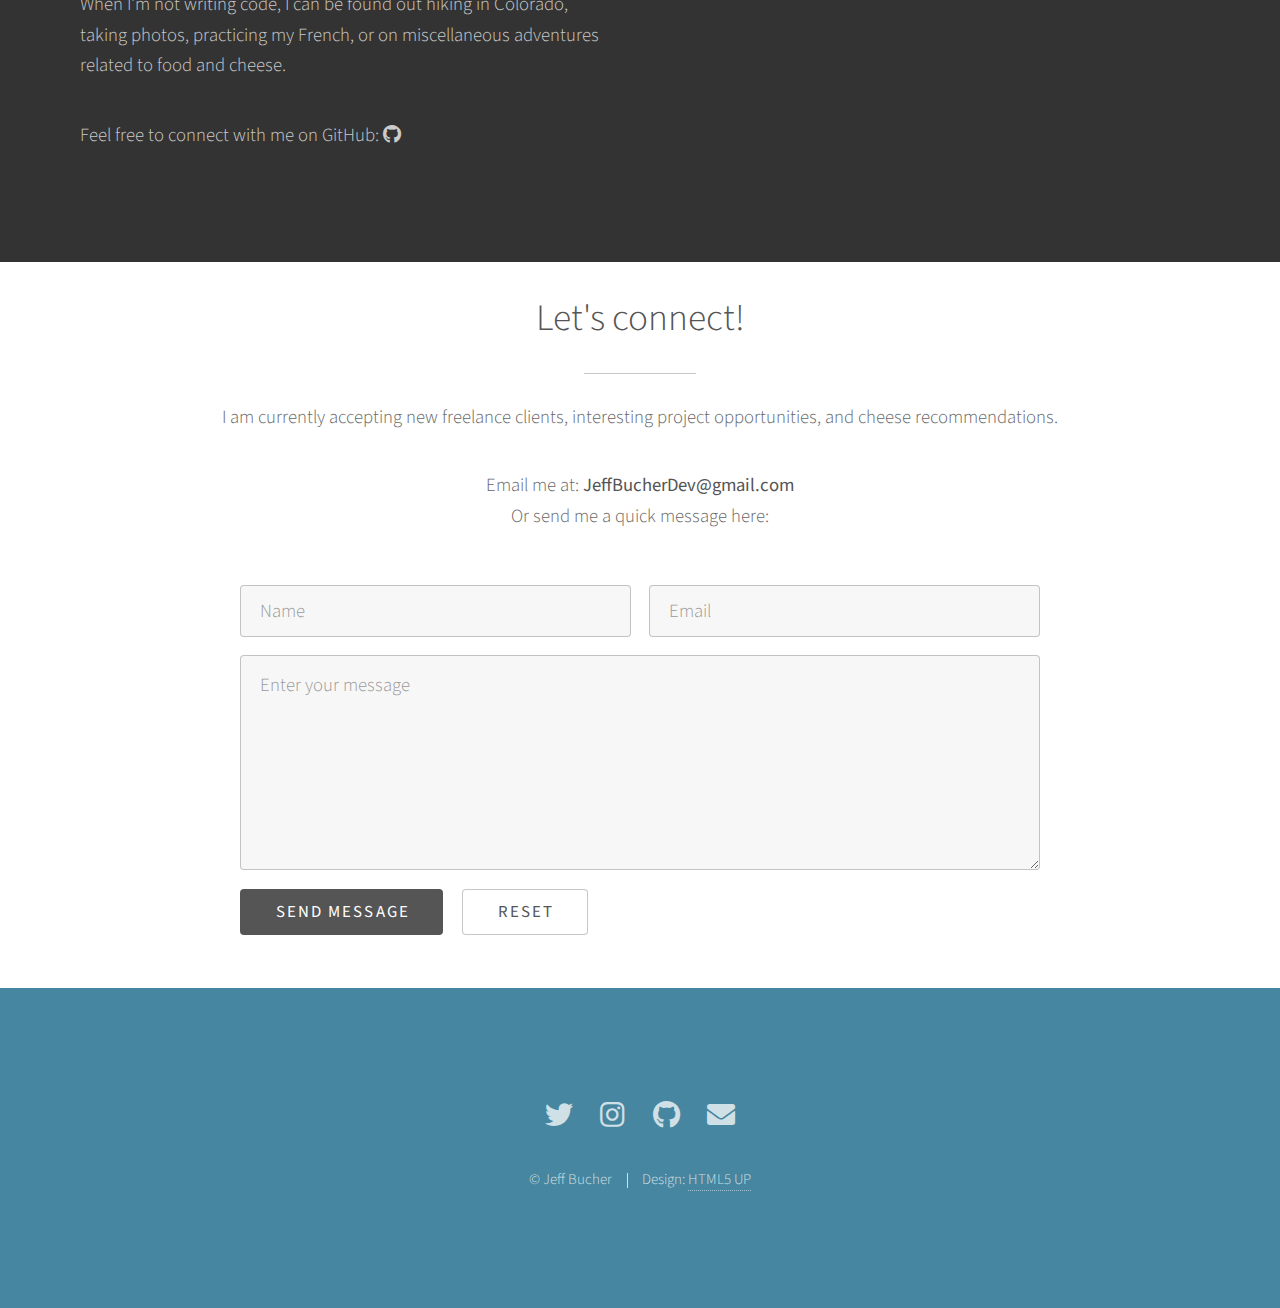
==== commit aa3cc438: "Fixed Button" ====
--- a/dev.html
+++ b/dev.html
@@ -121,6 +121,7 @@
 							<p>Solving the age old problem of what to eat for dinner tonight. Using VanillaJS, an API, and async/await.</p>
 							<ul class="actions special">
 								<li><a href="https://emerson-stone.netlify.app" class="button">View</a></li>
+							</ul>
 							<ul class="actions special">
 								<li><a href="https://github.com/JeffBucherDev/HarryPotterCalculator" class="button">GitHub Repo</a></li>
 							</ul>
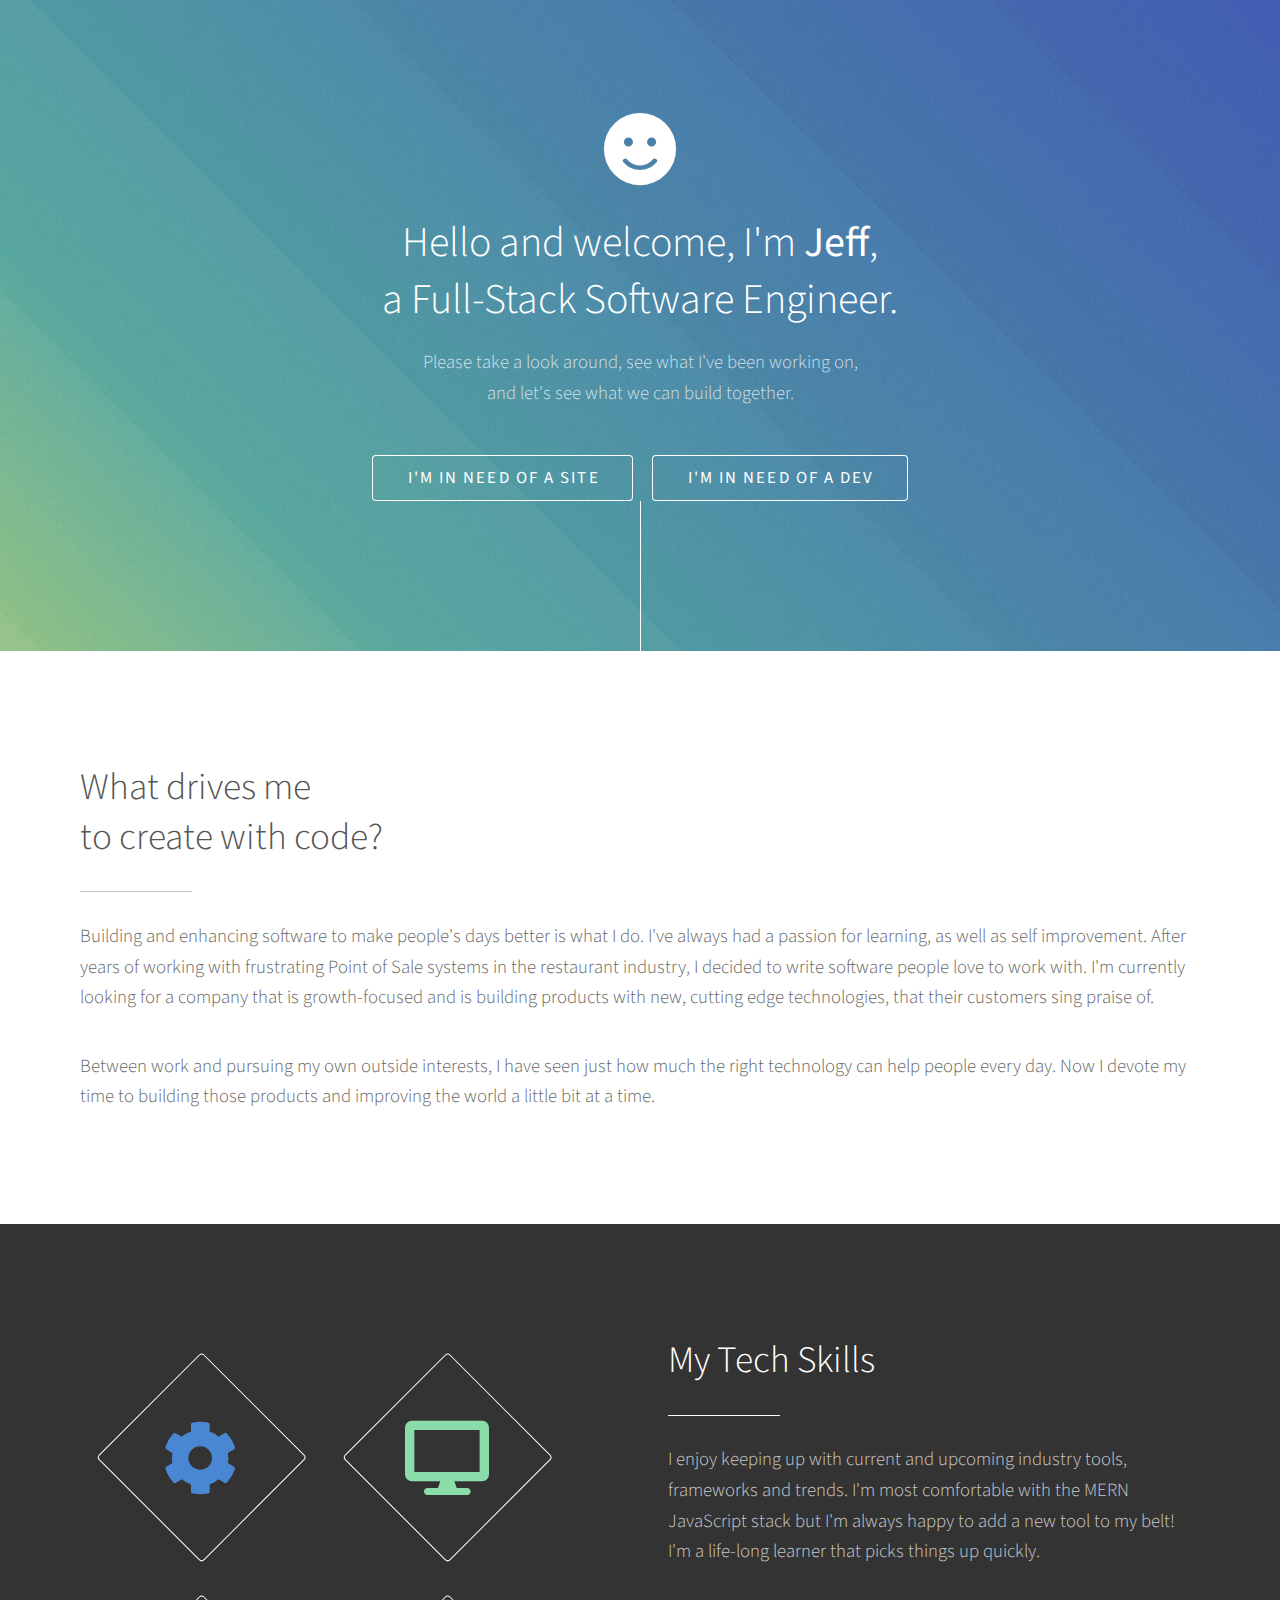
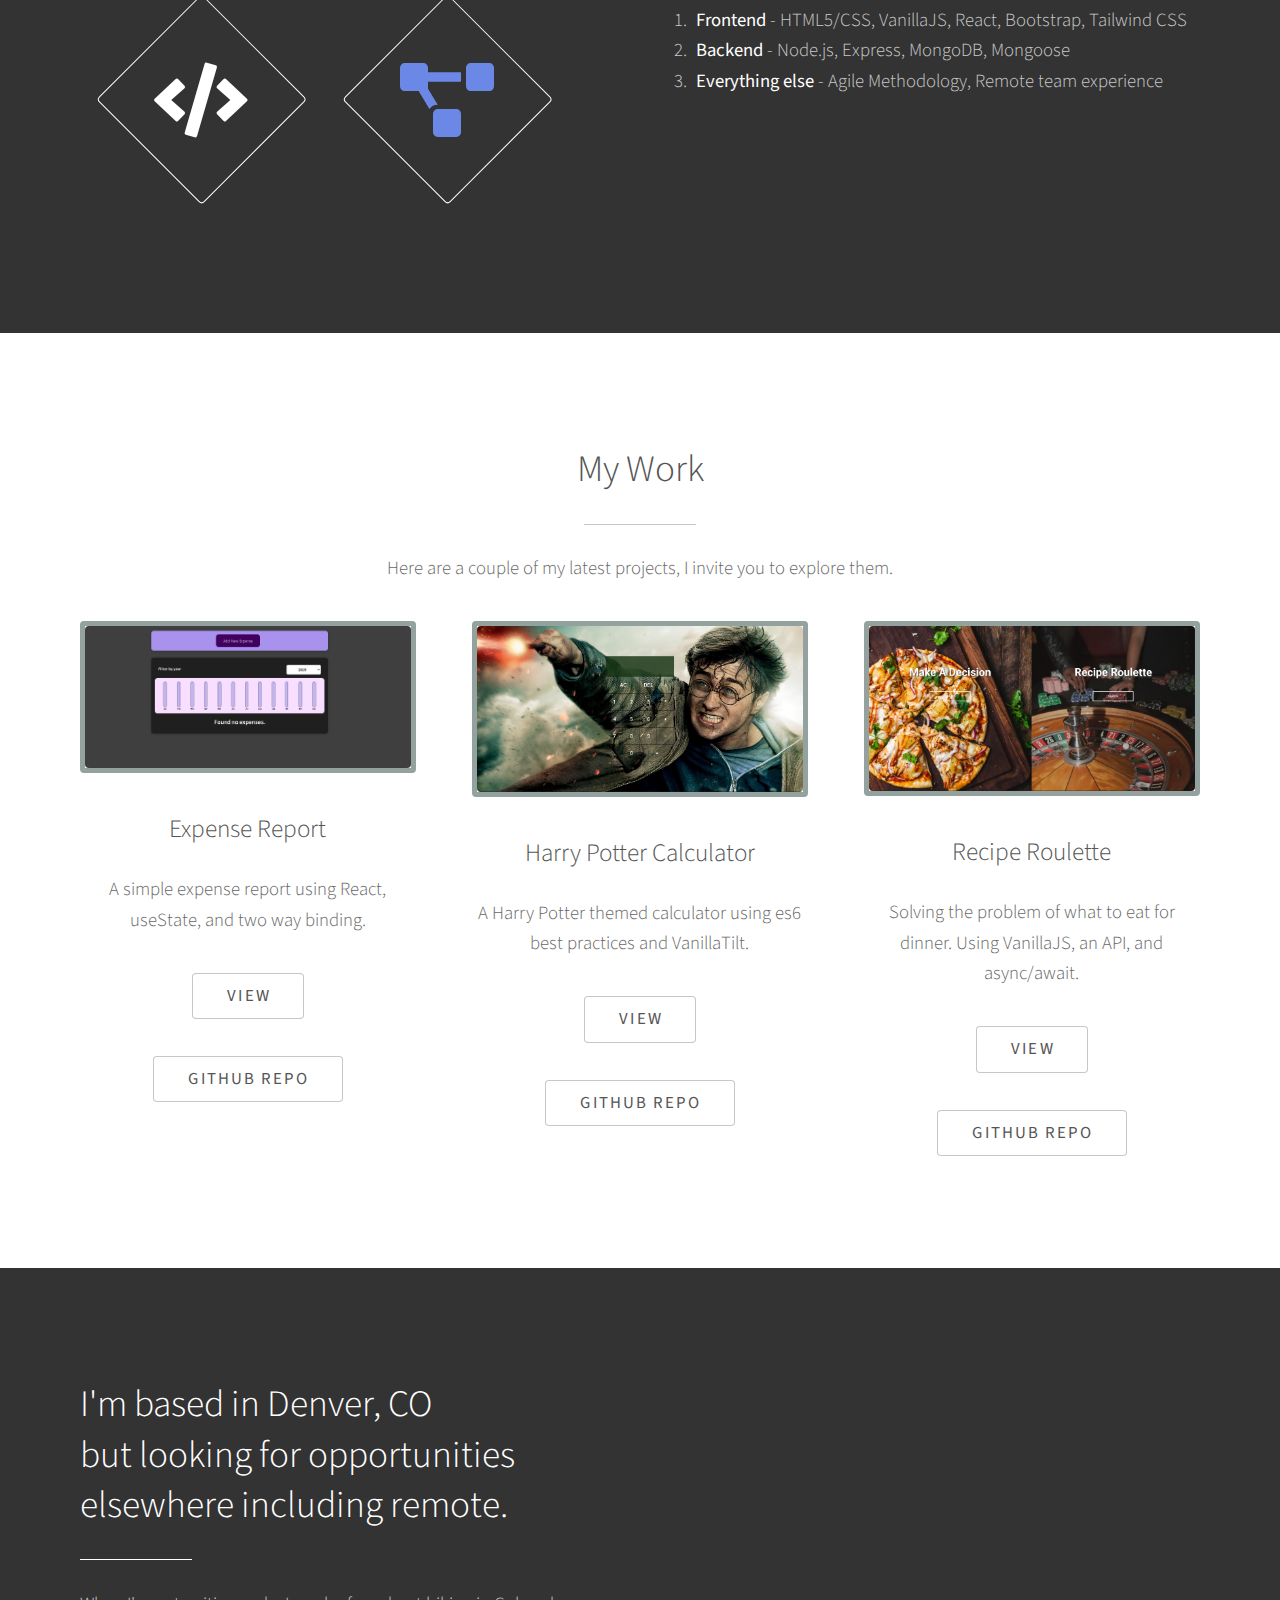
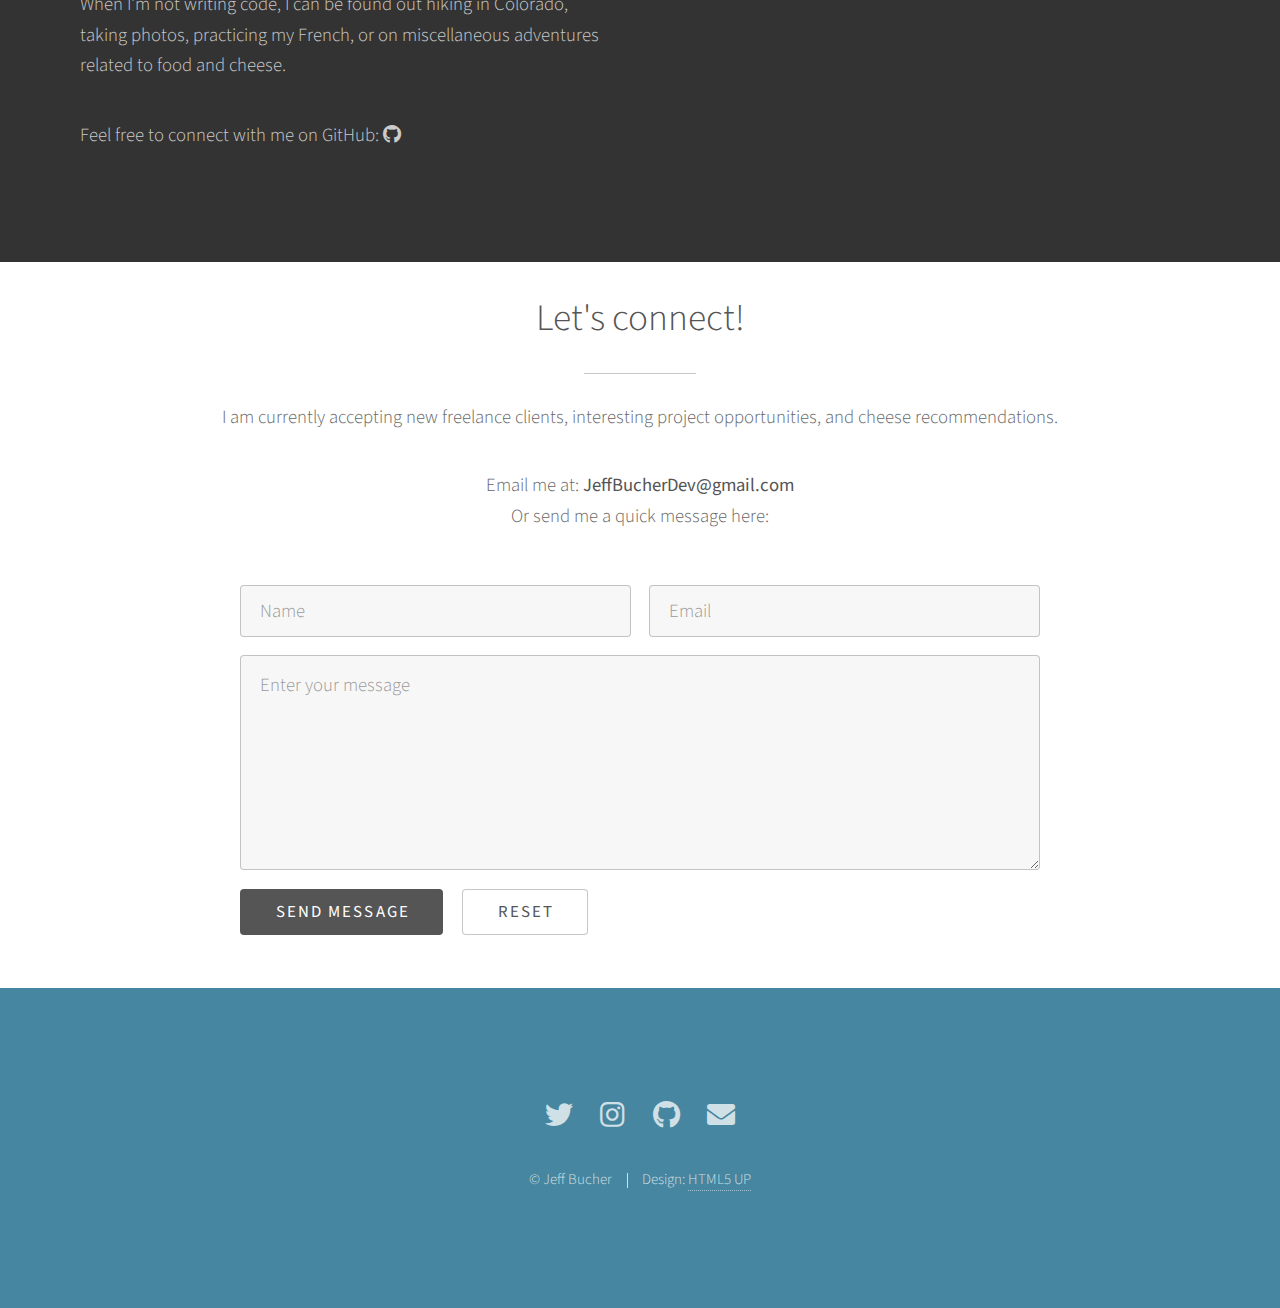
==== commit b671e0e8: "content change" ====
--- a/dev.html
+++ b/dev.html
@@ -105,7 +105,7 @@
 								<span id="calcImg" class="image fit"><img src="images/calculator.jpg" alt="Image of calculator website" /></span>
 							</a>
 							<h3>Harry Potter Calculator</h3>
-							<p>A Harry Potter themed calculator using es6 best practices.</p>
+							<p>A Harry Potter themed calculator using es6 best practices and VanillaTilt.</p>
 							<ul class="actions special">
 								<li><a href="https://harrypottercalc.netlify.app/" target="_blank" class="button">View</a></li>
 							</ul>
@@ -118,7 +118,7 @@
 								<span id="recipeRoulette" class="image fit"><img src="images/reciperoulette.webp" alt="Image of a photgraphers portfolio page" /></span>
 							</a>
 							<h3>Recipe Roulette</h3>
-							<p>Solving the age old problem of what to eat for dinner tonight. Using VanillaJS, an API, and async/await.</p>
+							<p>Solving the problem of what to eat for dinner. Using VanillaJS, an API, and async/await.</p>
 							<ul class="actions special">
 								<li><a href="https://emerson-stone.netlify.app" class="button">View</a></li>
 							</ul>
